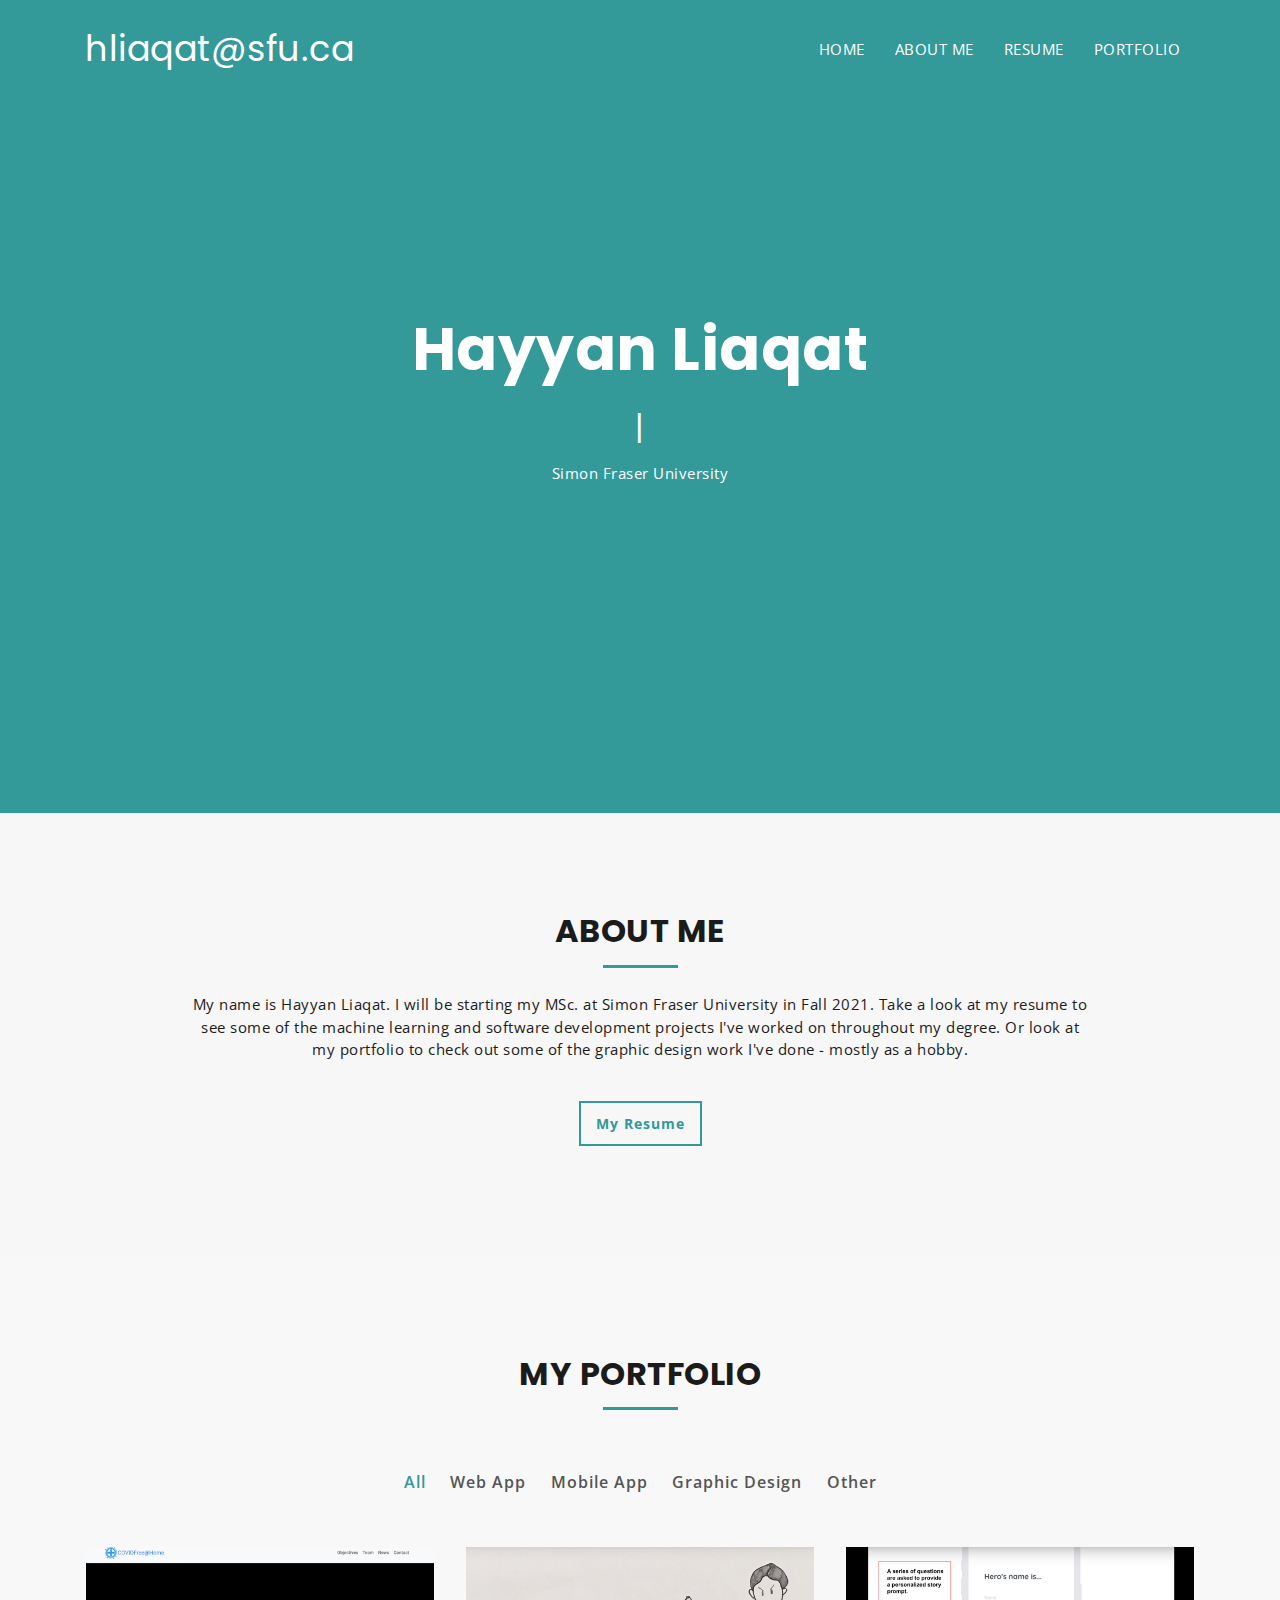
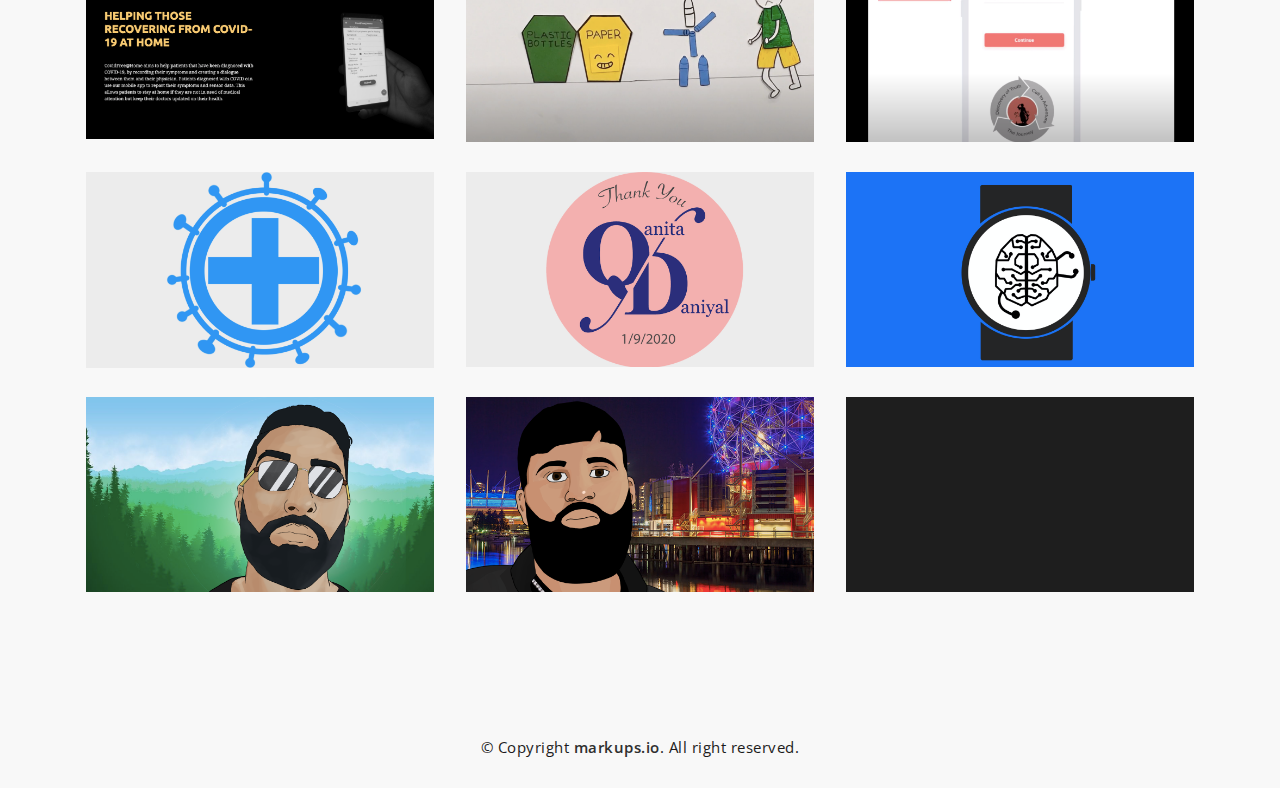
==== index.html @ a618e4e7 "update resume" ====
<!DOCTYPE html>
<html lang="en">
  <head>
    <meta charset="utf-8">
    <meta http-equiv="X-UA-Compatible" content="IE=edge">
    <meta name="viewport" content="width=device-width, initial-scale=1">
    <!-- The above 3 meta tags *must* come first in the head; any other head content must come *after* these tags -->
    <title>Hayyan : Home</title>
    <!-- Favicon -->
    <link rel="shortcut icon" type="image/icon" href="assets/images/favicon.ico"/>
    <!-- Font Awesome -->
    <link href="https://maxcdn.bootstrapcdn.com/font-awesome/4.6.3/css/font-awesome.min.css" rel="stylesheet">
    <!-- Bootstrap -->
    <link href="assets/css/bootstrap.min.css" rel="stylesheet">
    <!-- Slick slider -->
    <link href="assets/css/slick.css" rel="stylesheet">
    <!-- Gallery Lightbox -->
    <link href="assets/css/magnific-popup.css" rel="stylesheet">
    <!-- Theme color -->
    <link id="switcher" href="assets/css/theme-color/default-theme.css" rel="stylesheet">

    <!-- Main Style -->
    <link href="style.css" rel="stylesheet">

    <!-- Fonts -->

    <!-- Open Sans for body font -->
	<link href="https://fonts.googleapis.com/css?family=Open+Sans:300,400,400i,600,700,800" rel="stylesheet">
    <!-- Poppins for Title -->
  	<link href="https://fonts.googleapis.com/css?family=Poppins" rel="stylesheet">
 
 
	
    <!-- HTML5 shim and Respond.js for IE8 support of HTML5 elements and media queries -->
    <!-- WARNING: Respond.js doesn't work if you view the page via file:// -->
    <!--[if lt IE 9]>
      <script src="https://oss.maxcdn.com/html5shiv/3.7.2/html5shiv.min.js"></script>
      <script src="https://oss.maxcdn.com/respond/1.4.2/respond.min.js"></script>
    <![endif]-->
  </head>
  <body>
  	
  	<!-- Start Header -->
	<header id="mu-header" class="" role="banner">
		<div class="container">
			<nav class="navbar navbar-default mu-navbar">
		  <div class="container-fluid">
		    <!-- Brand and toggle get grouped for better mobile display -->
		    <div class="navbar-header">
		      <button type="button" class="navbar-toggle collapsed" data-toggle="collapse" data-target="#bs-example-navbar-collapse-1" aria-expanded="false">
		        <span class="sr-only">Toggle navigation</span>
		        <span class="icon-bar"></span>
		        <span class="icon-bar"></span>
		        <span class="icon-bar"></span>
		      </button>

		      <!-- Text Logo -->
		      <a class="navbar-brand" href="#">hliaqat@sfu.ca</a>

		      <!-- Image Logo -->
		      <!-- <a class="navbar-brand" href="#"><img src="assets/images/logo.png"></a> -->


		    </div>

		    <!-- Collect the nav links, forms, and other content for toggling -->
		    <div class="collapse navbar-collapse" id="bs-example-navbar-collapse-1">
		      	<ul class="nav navbar-nav mu-menu navbar-right">
			        <li><a href="#">HOME</a></li>
			        <li><a href="#mu-about">ABOUT ME</a></li>
			        <li><a href="resume.html" target="_blank" >RESUME</a></li>
		            <li><a href="#mu-portfolio">PORTFOLIO</a></li>
		      	</ul>
		    </div><!-- /.navbar-collapse -->
		  </div><!-- /.container-fluid -->
		</nav>
		</div>
	</header>
	<!-- End Header -->

	<!-- Start Featured Slider -->

	<section id="mu-featured-slider">
		<div class="container">
			<div class="row">
				<div class="col-md-12">
					<div class="mu-featured-area">
						<h1>Hayyan Liaqat</h1>

						<!-- Start text slide -->
						<div class="mu-featured-slider-wrapper">
							<br>
							<div class="mu-featured-slider" id="typed-strings">
								<p>I am a <span>Developer</span></p>
								<p>I am a <span>Graphic Designer</span></p>
		   						<p>I am a <span>Researcher</span></p>
							</div>
							<span id="typed"></span>
						</div>
						<!-- Start text slide -->
						
						<div class="mu-featured-content">
							<p>Simon Fraser University</p>
							<!-- <a href="#mu-portfolio" class="mu-primary-btn view-my-work-btn">VIEW MY WORK</a> -->
						</div>

					</div>
				</div>			
			</div>
		</div>
	</section>
	
	<!-- Start Featured Slider -->
	
	<!-- Start main content -->
		
	<main role="main">

		<!-- Start About -->
		<section id="mu-about">
			<div class="container">
				<div class="row">
					<div class="col-md-12">
						<div class="mu-about-area">

							<div class="mu-about-header">
								<h2 class="mu-heading-title">ABOUT ME</h2>
								<span class="mu-header-dot"></span>
								<p>My name is Hayyan Liaqat. I will be starting my MSc. at Simon Fraser University in Fall 2021. Take a look at my resume to see some of the machine learning and software development projects I've worked on throughout my degree. Or look at my portfolio to check out some of the graphic design work I've done - mostly as a hobby.<p>

								<a href="resume.html" target="_blank" class="mu-resume-btn">My Resume</a>
							</div>
						</div>
					</div>
				</div>
			</div>
		</section>
		<!-- End About -->

		<!-- Start Service -->

		<!-- Start Portfolio -->
		<section id="mu-portfolio">
			<div class="container">
				<div class="row">
					<div class="col-md-12">
						<div class="mu-portfolio-area">

							<div class="mu-portfolio-header">
								<h2 class="mu-heading-title">MY PORTFOLIO</h2>
								<span class="mu-header-dot"></span>
							</div>

							<!-- Start Portfolio Filter -->
							<div class="mu-portfolio-filter-area">
								<ul class="mu-simplefilter">
					                <li class="active" data-filter="all">All</li>
					                <li data-filter="1">Web App</li>
					                <li data-filter="2">Mobile App</li>
					                <li data-filter="3">Graphic Design</li>
					                <li data-filter="4">Other</li>
					            </ul>
							</div>

							<!-- Start Portfolio Content -->
							<div class="mu-portfolio-content">
								<div class="filtr-container">

					                <div class="col-xs-6 col-sm-4 col-md-4 filtr-item" data-category="1">
					                	<div class="mu-item-thumbonail">
					                		<img class="img-responsive" src="assets/images/portfolio/covidfree.png" alt="image", height="480", width="640">
					                	</div>
					                	<div class="mu-filter-item-content">
					                    	<h4 class="mu-filter-item-title">CovidFree@Home</h4>
					                    	<a class="mu-filter-link" href="https://covidfreeathome.org" target="_blank"><i class="fa fa-link"></i></a>
					                    	<a class="mu-filter-imglink" href="assets/images/portfolio/covidfree.png" title="CovidFree@Home"><i class="fa fa-search"></i></a>
					                    </div>
					                </div>

					                <div class="col-xs-6 col-sm-4 col-md-4 filtr-item" data-category="4">
					                	<div class="mu-item-thumbonail">
					                		<img class="img-responsive" src="assets/images/portfolio/stopmotion.png" alt="image", height="480", width="640">
					                	</div>
					                	<div class="mu-filter-item-content">
					                    	<h4 class="mu-filter-item-title">Stop Motion Animation</h4>
					                    	<a class="mu-filter-link" href="https://www.youtube.com/watch?v=Jt2xcAi_1iE&t" target="_blank"><i class="fa fa-link"></i></a>
					                    	<a class="mu-filter-imglink" href="assets/images/portfolio/stopmotion.png" title="Stop Motion Animation"><i class="fa fa-search"></i></a>
					                    </div>
					                </div>

					                <div class="col-xs-6 col-sm-4 col-md-4 filtr-item" data-category="2">
					                	<div class="mu-item-thumbonail">
					                		<img class="img-responsive" src="assets/images/portfolio/journey.png" alt="image", height="300px", width="640">
					                	</div>
					                	<div class="mu-filter-item-content">
					                    	<h4 class="mu-filter-item-title">A Hero's Journey - App Animation</h4>
					                    	<a class="mu-filter-link" href="https://www.youtube.com/watch?v=6i8Lhq-uS7M" target="_blank"><i class="fa fa-link"></i></a>
					                    	<a class="mu-filter-imglink" href="assets/images/portfolio/journey.png" title="A Hero's Journey"><i class="fa fa-search"></i></a>
					                    </div>
					                </div>

					                <div class="col-xs-6 col-sm-4 col-md-4 filtr-item" data-category="3">
					                	<div class="mu-item-thumbonail">
					                		<img class="img-responsive" src="assets/images/portfolio/covid.png" alt="image">
					                	</div>
					                	<div class="mu-filter-item-content">
					                    	<h4 class="mu-filter-item-title">CovidFree@Home Logo</h4>
					                    	<a class="mu-filter-imglink" href="assets/images/portfolio/covid.png" title="CovidFree@Home Logo"><i class="fa fa-search"></i></a>
					                    </div>
					                </div>

					                <div class="col-xs-6 col-sm-4 col-md-4 filtr-item" data-category="3">
					                	<div class="mu-item-thumbonail">
					                		<img class="img-responsive" src="assets/images/portfolio/candle.png" alt="image">
					                	</div>
					                	<div class="mu-filter-item-content">
					                    	<h4 class="mu-filter-item-title">Wedding Logo</h4>
					                    	<a class="mu-filter-imglink" href="assets/images/portfolio/candle.png" title="Wedding Logo"><i class="fa fa-search"></i></a>
					                    </div>
					                </div>

					                <div class="col-xs-6 col-sm-4 col-md-4 filtr-item" data-category="3">
					                	<div class="mu-item-thumbonail">
					                		<img class="img-responsive" src="assets/images/portfolio/tech.png" alt="image">
					                	</div>
					                	<div class="mu-filter-item-content">
					                    	<h4 class="mu-filter-item-title">Tech Logo</h4>
					                    	<a class="mu-filter-imglink" href="assets/images/portfolio/tech.png" title="Tech Logo"><i class="fa fa-search"></i></a>
					                    </div>
					                </div>


					                <div class="col-xs-6 col-sm-4 col-md-4 filtr-item" data-category="3">
					                	<div class="mu-item-thumbonail">
					                		<img class="img-responsive" src="assets/images/portfolio/com.png" alt="image">
					                	</div>
					                	<div class="mu-filter-item-content">
					                    	<h4 class="mu-filter-item-title">Commissioned Portrait</h4>
					                    	<a class="mu-filter-imglink" href="assets/images/portfolio/com.png" title="Commissioned Portrait"><i class="fa fa-search"></i></a>
					                    </div>
					                </div>


					                <div class="col-xs-6 col-sm-4 col-md-4 filtr-item" data-category="3">
					                	<div class="mu-item-thumbonail">
					                		<img class="img-responsive" src="assets/images/portfolio/com2.png" alt="image">
					                	</div>
					                	<div class="mu-filter-item-content">
					                    	<h4 class="mu-filter-item-title">Commissioned Portrait #2</h4>
					                    	<a class="mu-filter-imglink" href="assets/images/portfolio/com2.png" title="Commissioned Portrait #2"><i class="fa fa-search"></i></a>
					                    </div>
					                </div>


					                <div class="col-xs-6 col-sm-4 col-md-4 filtr-item" data-category="3">
					                	<div class="mu-item-thumbonail">
					                		<img class="img-responsive" src="assets/images/portfolio/g.gif" alt="image">
					                	</div>
					                	<div class="mu-filter-item-content">
					                    	<h4 class="mu-filter-item-title">Logo Animation</h4>
					                    	<a class="mu-filter-imglink" href="assets/images/portfolio/g.gif" title="Logo Animation"><i class="fa fa-search"></i></a>
					                    </div>
					                </div>

					            </div>
							</div>
							<!-- End Portfolio Content -->

						</div>
					</div>
				</div>
			</div>
		</section>
		<!-- End Portfolio -->

	</main>
	
	<!-- End main content -->	
			
			
	<!-- Start footer -->
	<footer id="mu-footer" role="contentinfo">
			<div class="container">
				<div class="mu-footer-area">
					<p class="mu-copy-right">&copy; Copyright <a rel="nofollow" href="http://markups.io">markups.io</a>. All right reserved.</p>
				</div>
			</div>

	</footer>
	<!-- End footer -->

	
	
    <!-- jQuery library -->
    <script src="https://ajax.googleapis.com/ajax/libs/jquery/1.11.3/jquery.min.js"></script>
    <!-- Include all compiled plugins (below), or include individual files as needed -->
    <!-- Bootstrap -->
    <script src="assets/js/bootstrap.min.js"></script>
	<!-- Slick slider -->
    <script type="text/javascript" src="assets/js/slick.min.js"></script>
    <!-- Filterable Gallery js -->
    <script type="text/javascript" src="assets/js/jquery.filterizr.min.js"></script>
    <!-- Gallery Lightbox -->
    <script type="text/javascript" src="assets/js/jquery.magnific-popup.min.js"></script>
    <!-- Ajax contact form  -->
    <script type="text/javascript" src="assets/js/app.js"></script>
	<!-- Featured Slider -->
    <script type="text/javascript" src="assets/js/typed.min.js"></script>
    <!-- On scroll JS  -->
    <script src="assets/js/jquery.appear.js"></script>
	<!-- Progress Bar -->
    <script type="text/javascript" src="assets/js/jquery.lineProgressbar.js"></script>
    
	
    <!-- Custom js -->
	<script type="text/javascript" src="assets/js/custom.js"></script>

	
	
    
  </body>
</html>
---- assets/css/theme-color/default-theme.css ----
/*=======================================
Template Design By MarkUps	
Author URI : http://www.markups.io/
========================================*/



.mu-primary-btn:hover,
.mu-primary-btn:focus,
.mu-filter-link:hover,
.mu-filter-imglink:hover,
.mu-filter-link:focus,
.mu-filter-imglink:focus,
.mu-simplefilter li:hover,
.mu-simplefilter li.active,
.mu-copy-right a:hover,
.mu-copy-right a:focus {
	color: #339999;
}

.mu-send-msg-btn:hover,
.mu-send-msg-btn:focus,
.mu-social-media a:hover,
.mu-social-media a:focus {
	border: 1px solid #339999;
	color: #339999;
}

.mu-testimonial-slide .slick-dots li button:hover,
.mu-testimonial-slide .slick-dots li button:focus,
.mu-testimonial-slide .slick-dots li.slick-active button,
.mu-resume-btn:hover,
.mu-resume-btn:focus,
.mu-header-dot,
.mu-filter-item-content,
.mu-contact-top-single .mu-icon,
.mu-skill-progress-bar .mu-pro-bar,
#mu-featured-slider,
#mu-header.mu-fixed-nav {
	background-color: #339999;
}

.mu-contact-form .form-control:focus {
	border: 1px solid #339999;    
} 

.mu-resume-btn,
.mu-service-icon-box {
	border: 2px solid #339999;
	color: #339999;
}


.mu-pro-bar .proggress {
	background-color: #339999 !important;
}
---- style.css ----
/*
Template Name: Kevin	
Author: MarkUps
Author URI: http://www.markups.io/
Version: 1.0
*/


/* Table of Content
==================================================
#BASIC TYPOGRAPHY
#HEADER	
#MENU 
#FEATURED SLIDER 
#ABOUT US
#SERVICE 
#PORTFOLIO
#TESTIMONIAL
#CONTACT US
#FOOTER
#RESPONSIVE STYLE
*/


/*--------------------*/
/* BASIC TYPOGRAPHY */
/*--------------------*/

body,
html {
	overflow-x:hidden;
}

body {
	font-family: 'Open Sans', sans-serif;
	font-size: 15px;
	letter-spacing: 0.5px;
	line-height: 1.5;
	color: #1c1b1b;
}

ul {
	padding: 0;
	margin: 0;
}

ul li {
	list-style: disc;
	font-size: 17px;
	line-height: 1.59;
}

a { 
	text-decoration: none;
	color: #2f2f2f;  
}

a:hover,
a:focus {
	outline: none;
	text-decoration: none;
}

h1,
h2,
h3,
h4,
h5,
h6 {
	font-family: 'Poppins', sans-serif;
	font-weight: 700;
	margin-top: 0;
}


h1 {
	font-size: 38px;
}

h2 {  
	font-size: 32px; 
	line-height: 1.13; 
}

h3 {  
	font-size: 26px;  
}

h4 {  
	font-size: 22px;  
}

h5 {  
	font-size: 20px;  
}

h6 {  
	font-size: 18px;  
}

img {
	border: none;
	max-width: 100%;
}

code {
	background-color: #ee6e73;
	border-radius: 2px;
	color: #fff;
	padding: 2px 4px;
}

pre {
	background-color: #f8f8f8;
	border: 1px solid #eee;
	border-radius: 4px;
	padding: 10px;
}

pre code {
	background-color: transparent;
	color: #333;
}

del{
	text-decoration-color: #ee6e73;
}

kbd {
	background-color: #ddd;
	padding: 4px 6px;
	border-radius: 2px;
	color: ;
}

address {
	line-height: 1.5;
	padding-left: 10px;
}

dl dt {
	font-weight: 700;
}

dl dd {
	margin-left: 0;
}

blockquote {
	background-color: #f8f8f8;
	border-radius: 0 4px 4px 0;
	padding: 5px 15px;
	
}

blockquote p {
	margin-top: 10px;
}

button {
	padding: 5px 15px;
	border: none;
}

button:focus {
	outline: none;
	border: none;
}

/*Wordpress default class*/

.alignleft {
	float:left;
	margin-right:8px;
}

.aligncenter {
	display:block;
	margin:10px auto;
}

.alignright {
	float:right;
	margin-left:8px;
}		

.alignnone {
	max-width: 100%;
}

.wp-caption-text {
	font-size: 12px;
	font-style: italic;
	text-align: center;
}

/* ========= BUTTON =========*/

.mu-primary-btn {
	background-color: transparent;
	border-radius: 4px;
	border: 2px solid #ffffff;
	color: #fff;
	display: inline-block;
	font-size: 14px;
	font-weight: 700;
	letter-spacing: 1.5px;
	padding: 12px 35px;
	-webkit-transition: all 0.5s;
	transition: all 0.5s;
}

.mu-primary-btn:hover,
.mu-primary-btn:focus {
	background-color: #fff;
}

.mu-send-msg-btn {
	border-radius: 4px;
	border: 1px solid #888;
	background-color: transparent;
	color: #555;
	font-size: 13px;
	font-weight: 600;
	letter-spacing: 1px;
	text-align: center;
	padding: 14px 24px;
	margin-top: 10px;
	-webkit-transition: all 0.5s;
	transition: all 0.5s;
	width: 130px;
}

.mu-send-msg-btn:hover,
.mu-send-msg-btn:focus {
	background-color: #fff;
}



/*--------------------*/
/* HEADER */
/*--------------------*/

#mu-header {
	display: inline;
	float: left;
	width: 100%;
	position: absolute;
	left: 0;
	right: 0;
	top: 0;
	padding: 25px 0;
	z-index: 999;
	transition: all 0.5s;
}

.navbar-default .navbar-brand, 
.navbar-default .navbar-brand:hover, 
.navbar-default .navbar-brand:focus {
	color: #fff;
	font-size: 35px;
	font-family: 'Poppins', sans-serif;
	margin-top: 0;
	width: 120px;
	line-height: 18px;
}

.navbar-brand img {
	margin-top: -7px;
}

#mu-header.mu-fixed-nav {
	width: 100%;
	position: fixed;
	padding: 15px 0;
}


/*--------------------*/
/* MENU */
/*--------------------*/

.mu-navbar {
	background-color: transparent;
	border: none;
	border-radius: 0;
	margin-bottom: 0;

}

.mu-menu {
	margin-top: 4px;
}

.navbar-default .mu-menu li a {
	color: #fff;
	font-size: 15px;
	font-weight: 400;
	padding: 0;
	margin: 10px 15px;
	transition: all 0.5s;
	position: relative;
}

.navbar-default .mu-menu li a::after {
	background-color: #fff;
	content: '';
	height: 2px;
	width: 100%;
	position: absolute;
	bottom: -5px;
	left: 0;
	transform: scale(0);
	transition: all 0.5s;
}

.navbar-default .mu-menu li a:hover,
.navbar-default .mu-menu li a:focus,
.navbar-default .navbar-nav > .active > a, 
.navbar-default .navbar-nav > .active > a:focus, 
.navbar-default .navbar-nav > .active > a:hover {
	background-color: transparent;
	color: #fff;
}

.navbar-default .mu-menu li a:hover::after,
.navbar-default .mu-menu li a:focus::after,
.navbar-default .navbar-nav > .active > a:focus::after, 
.navbar-default .navbar-nav > .active > a:hover::after {
	transform: scale(1);
}


/*--------------------*/
/* FEATURED SLIDER */
/*--------------------*/

#mu-featured-slider {
	background-attachment: fixed;
	background-size: cover;
	background-position: center center;
	display: inline;
	float: left;
	width: 100%;
}


.mu-featured-area {
	display: inline;
	float: left;
	width: 100%;
	padding: 28% 10%;
	text-align: center;
}

.mu-featured-area h1 {
	font-size: 60px;
	color: #fff;
	font-weight: 700;
	margin-bottom: 0;
	line-height: 1;
}

.mu-featured-slider-wrapper {
	display: inline;
	float: left;
	width: 100%;
}

.mu-featured-slider {
	display: inline;
	float: left;
	width: 100%;
}

.mu-featured-slider p,
#typed {
	color: #fff;
	font-size: 30px;
	font-weight: 300;
}

.mu-featured-slider span,
#typed span,
.typed-cursor {
	color: #fff;
	font-size: 30px;
	font-weight: 600;
}

.mu-featured-content {
	margin-top: 15px;
	display: inline;
	float: left;
	width: 100%;
}

.mu-featured-content p{
	color: #fff;
}

.mu-featured-content a{
	margin-top: 35px;
}


/*--------------------*/
/* ABOUT US */
/*--------------------*/


#mu-about {
	background-color: #f7f7f7;
	display: inline;
	float: left;
	width: 100%;
}

.mu-about-area {
	display: inline;
	float: left;
	padding: 100px 0;
	width: 100%;
}

.mu-about-header {
	display: inline;
	float: left;
	text-align: center;
	padding: 0 120px;
	width: 100%;
}

.mu-heading-title {
	color: #1c1b1b;
	margin-bottom: 15px;
	position: relative;
}

.mu-about-content {
	background-color: #fff;
	display: inline;
	float: left;
	margin-top: 70px;
	padding: 20px;
	width: 100%;
}

.mu-about-content-left {
	display: inline;
	float: left;
	width: 100%;
}

.mu-about-content-right {
	display: inline;
	float: left;
	margin-top: 20px;
	width: 100%;
}

.mu-skill-progress-bar {
	display: inline;
	float: left;
	width: 100%;
}

.mu-skill-progress-bar h3 {
	margin-top: 20px;
}

.mu-skill-progress-bar>span {
	display: block;
	margin-bottom: 5px;
	font-size: 15px;
	font-weight: 700;
	color: #444;
}

.mu-skill-progress-bar .mu-pro-bar {
	width: 100%;
	margin-bottom: 15px;
	text-align: center;
}

.mu-pro-percentage {
	display: inline-block;
	padding: 5px 0;
	color: #fff;
}

.mu-pro-bar .progressbar {
	position: relative;
}

.mu-pro-bar .proggress {
	height: 24px !important;
	width: 10px;
}

.mu-pro-bar .percentCount {
	position: absolute;
	top: 0;
	left: 48%;
	color: #fff;
}

.mu-social-media{
	display: inline;
	float: left;
	width: 100%;
}

.mu-social-media h3 {
	margin-top: 20px;
}

.mu-social-media a {
	border-radius: 50%;
	display: inline-block;
	font-size: 15px;
	border: 1px solid #333;
	width: 35px;
	height: 35px;
	line-height: 32px;
	text-align: center;
	margin: 5px 5px;
	-webkit-transition: all 0.5s;
	transition: all 0.5s;
	
}

.mu-resume-btn {
	margin-top: 30px;
	display: inline-block;
	padding: 10px 15px;
	font-size: 14px;
	font-weight: 700;
	letter-spacing: 1px;
	-webkit-transition: all 0.5s;
	transition: all 0.5s;
}

.mu-resume-btn:hover,
.mu-resume-btn:focus {
	color: #fff;
}


/*--------------------*/
/* SERVICE */
/*--------------------*/


#mu-service {
	display: inline;
	float: left;
	width: 100%;
}

.mu-service-area {
	display: inline;
	float: left;
	padding: 100px 0;
	width: 100%;
}

.mu-service-header {
	display: inline;
	float: left;
	text-align: center;
	padding: 0 120px;
	width: 100%;
}

.mu-heading-title {
	color: #1c1b1b;
	margin-bottom: 15px;
	position: relative;
}

.mu-service-content{
	display: inline;
	float: left;
	margin-top: 70px;
	width: 100%;
}

.mu-service-content-single {
	background-color: #f8f8f8;
	display: inline;
	float: left;
	text-align: center;
	margin-top: 15px;
	margin-bottom: 15px;
	padding: 25px 10px;
	width: 100%;
}

.mu-service-icon-box {
	font-size: 30px;
	margin-bottom: 20px;
	display: inline-block;
	border-radius: 50%;
	width: 75px;
	height: 75px;
	line-height: 75px;
}

.mu-service-content-single h4{
	margin-bottom: 20px;
	font-size: 20px;
}

.mu-service-content-single p {
	font-size: 14px;
	margin-bottom: 0;
	color: #555;
	letter-spacing: 0.5px;
}


/*--------------------*/
/* PORTFOLIO */
/*--------------------*/


#mu-portfolio {
	background-color: #f8f8f8;
	display: inline;
	float: left;
	width: 100%;
}

.mu-portfolio-area {
	display: inline;
	float: left;
	padding: 100px 0;
	width: 100%;
}

.mu-portfolio-header {
	display: inline;
	float: left;
	text-align: center;
	width: 100%;
}

.mu-heading-title {
	color: #1c1b1b;
	margin-bottom: 15px;
	position: relative;
}

.mu-header-dot {
	border-radius: 0;
	height: 3px;
	width: 75px;
	display: inline-block;
	margin-bottom: 20px;
}

.mu-portfolio-content{
	display: inline;
	float: left;
	margin-top: 30px;
	width: 100%;
}

.mu-portfolio-filter-area{
	display: inline;
	float: left;
	width: 100%;
	margin-top: 30px;
}

.filtr-item {
	margin-bottom: 0px;
	padding: 16px;
}

.filtr-item h4 {
	font-size: 18px;
	letter-spacing: 1px;
}

.mu-filter-item-content {
	position: absolute;
	left: 16px;
	top: 16px;
	right: 16px;
	bottom: 16px;
	color: #fff;
	padding-top: 25%;
	text-align: center;
	-webkit-transition: all 0.5s;
	transition: all 0.5s;
	opacity: 0;
}

.mu-item-thumbonail{
	display: inline;
	float: left;
	overflow: hidden;
	width: 100%;
}

.mu-item-thumbonail img{
	-webkit-transform: scale(1);
	        transform: scale(1);
	-webkit-transition: all 0.5s;
	transition: all 0.5s;
}

.filtr-item:hover .mu-item-thumbonail img {
	-webkit-transform: scale(1.1);
	        transform: scale(1.1);
}

.filtr-item:hover .mu-filter-item-content{
	opacity: 0.94;
}

.mu-filter-link,
.mu-filter-imglink {
	border-radius: 50%;
    background: #1b1c29;
    color: #fff;
    height: 35px;
    padding: 0 6px;
    width: 35px;
    line-height: 35px;
    display: inline-block;
    font-size: 15px;
    margin-right: 10px;
    margin-top: 5px;
    -webkit-transition: all 0.5s;
    -o-transition: all 0.5s;
    transition: all 0.5s;
	
}

.mu-filter-link:hover,
.mu-filter-imglink:hover,
.mu-filter-link:focus,
.mu-filter-imglink:focus {
	background-color: #fff;
} 


/* Filter controls */

.mu-simplefilter {
	text-align: center;
}

.mu-simplefilter li {
	color: #555;
	cursor: pointer;
	display: inline-block;
	padding: 5px;
	margin: 0 5px;
	-webkit-transition: all 0.5s;
	transition: all 0.5s;
	font-size: 16px;
	font-weight: 600;
	letter-spacing: 1px;
}

.mu-simplefilter li:hover,
.mu-simplefilter li.active {
    border-color: #fff;
}


/*--------------------*/
/* CLIENT TESTIMONIALS */
/*--------------------*/

#mu-testimonials {
	background-image: url("assets/images/testimonials-bg.jpeg");
	background-position: center center;
	background-size: cover;
	background-attachment: fixed;
	display: inline;
	float: left;
	position: relative;
	width: 100%;
}

#mu-testimonials::before {
	background: rgba(0,0,0,0.9);
	bottom: 0;
	content: '';
	left: 0;
	top: 0;
	right: 0;
	position: absolute;
	opacity: 0.84;
}

.mu-testimonials-area {
	display: inline;
	float: left;
	padding: 150px 0 210px;
	width: 100%;
}

.mu-testimonial-header {
	display: inline;
	float: left;
	text-align: center;
	width: 100%;
}

.mu-testimonials-area h2 {
	color: #fff;
	text-align: center;
}

.mu-testimonials-block {
	display: inline;
	float: left;
	margin-top: 60px;
	width: 100%;
}

.mu-testimonial-slide li{
	list-style: none;
	text-align: center;
}

.mu-testimonial-slide li.slick-slide {
	padding: 0 100px;
}

.mu-testimonial-slide li .mu-quote-icon {
	color: #fff;
	font-size: 16px;
	border: 1px solid #fff;
	border-radius: 50%;
	margin-bottom: 20px;
	width: 40px;
	height: 40px;
	line-height: 40px;
}

.mu-testimonial-slide li p{
	color: #fff;
	font-size: 16px;
}

.mu-ct-name {
	 margin-bottom: 5px; 
	color: #fff;
	line-height: 1;
	text-transform: uppercase;
	margin-top: 30px;
}

.mu-ct-title {
	color: #fff;
	font-size: 14px;
}

.mu-testimonial-slide .slick-dots {
    bottom: -70px;
}

.mu-testimonial-slide .slick-dots li {
	height: 12px;
	width: 12px;
}

.mu-testimonial-slide .slick-dots li button {
	background-color: #fff;
	border-radius: 50%;
	height: 10px;
	padding: 0;
	width: 10px;
	-webkit-transition: all 0.5s;
	-o-transition: all 0.5s;
	transition: all 0.5s;

}

.mu-testimonial-slide .slick-dots li button:hover,
.mu-testimonial-slide .slick-dots li button:focus,
.mu-testimonial-slide .slick-dots li.slick-active button {
	height: 12px;
	width: 12px;
}

.mu-testimonial-slide .slick-dots li button::before {
	display: none;
}


/*--------------------*/
/* CONTACT US */
/*--------------------*/

#mu-contact {
	background-color: #fff;
	display: inline;
	float: left;
	width: 100%;
}

.mu-contact-area {
	display: inline;
	float: left;
	padding: 100px 0;
	width: 100%;
}

.mu-contact-header {
	display: inline;
	float: left;
	text-align: center;
	width: 100%;
	padding: 0 120px;
}

.mu-contact-content{
	display: inline;
	float: left;
	margin-top: 50px;
	padding: 0 120px;
	width: 100%;
}

.mu-contact-top {
	display: inline;
	float: left;
	width: 100%;
	margin-bottom: 40px;
}

.mu-contact-top-single {
	display: inline;
	float: left;
	text-align: center;
	width: 100%;
}

.mu-contact-top-single .mu-icon {
	font-size: 25px;
	display: inline-block;
	width: 70px;
	height: 70px;
	line-height: 70px;
	border-radius: 50%;
	margin-bottom: 15px;
	color: #fff;
}

.mu-contact-top-single p{
	margin-bottom: 0;
}


.mu-contact-bottom {
	display: inline;
	float: left;
	width: 100%;
}

.mu-contact-form {
	text-align: center;
}

.mu-contact-form .form-group input {
	background: transparent;
	border-radius: 4px;
	color: #333;
	font-size: 15px;
	border: 1px solid #888;
	height: 45px;
	margin-bottom: 24px;
}

.mu-contact-form .form-group textarea {
	background: transparent;
	border: 1px solid #888;
	border-radius: 4px;
	color: #333;
	font-size: 18px;
	padding: 10px;
	height: 190px;
}

.mu-contact-form .form-control:focus {
	background-color: #fff;
    outline: 0;
    box-shadow: none;    
} ©

.mu-contact-form .form-control::-webkit-input-placeholder {
	color: #888;
	font-size: 15px;
}

.mu-contact-form .form-control:-moz-placeholder { /* Firefox 18- */
	color: #888;
	font-size: 15px; 
}

.mu-contact-form .form-control::-moz-placeholder {  /* Firefox 19+ */
	color: #888;
	font-size: 15px;
}

.mu-contact-form .form-control:-ms-input-placeholder {  
	color: #888;
	font-size: 15px;
}

.mu-contact-form .button-default::after,
.mu-contact-form .button-default > span {
	padding: 12px 40px;  
}

.mu-social-media {
	display: inline;
	float: left;
	width: 100%;
}

#form-messages {
	margin-bottom: 10px;
    background-color: #fff;
}

.success {
	padding: 1em;
	margin-bottom: 0.75rem;
	text-shadow: 0 1px 0 rgba(255, 255, 255, 0.5);
	color: #468847;
	background-color: #dff0d8;
	border: 1px solid #d6e9c6;
	-webkit-border-radius: 4px;
	 -moz-border-radius: 4px;
	      border-radius: 4px;
}

.error {
	padding: 1em;
	margin-bottom: 0.75rem;
	text-shadow: 0 1px 0 rgba(255, 255, 255, 0.5);
	color: #b94a48;
	background-color: #f2dede;
	border: 1px solid rgba(185, 74, 72, 0.3);
	-webkit-border-radius: 4px;
	 -moz-border-radius: 4px;
	      border-radius: 4px;
}



/*--------------------*/
/* FOOTER */
/*--------------------*/


#mu-footer {
	background-color: #f8f8f8;
	display: inline;
	float: left;
	width: 100%;
}

.mu-footer-area{
	display: inline;
	float: left;
	padding: 30px 0;
	text-align: center;
	width: 100%;
}

.mu-copy-right {
	margin-bottom: 0;
}

.mu-copy-right a {
	font-weight: 600;
	-webkit-transition: all 0.5s;
	-o-transition: all 0.5s;
	transition: all 0.5s;
}



/*--------------------*/
/* RESPONSIVE STYLE */
/*--------------------*/

@media (max-width: 1199px) {

	.navbar-brand img {
		width: 145px;
		margin-top: -10px;
	}

	.navbar-default .mu-menu li a {
		margin: 10px 12px 5px;
	}

	.mu-about-content-right {
		margin-top: 0;
	}

	.mu-skill-progress-bar h3 {
		margin-top: 0;
	}

	
}

@media (max-width: 991px) {
	
	.navbar-default .mu-menu li a {
		font-size: 14px;
		margin: 10px 5px;
	}	

	.mu-primary-btn {
		font-size: 14px;
		padding: 12px 22px;
	}

	.mu-simplefilter li{
		margin-bottom: 10px;
	}

	.mu-about-header,
	.mu-service-header,
	.mu-contact-header {
		padding: 0;
	}
	 
	.mu-featured-area {
		padding: 28% 5%;
	}

	.mu-about-content-left img{
		width: 100%;
	}

	.mu-about-content-right {
		margin-top: 50px;
	}

	.mu-filter-item-content {
		padding-top: 18%;
	}

	.filtr-item h4 {
		font-size: 16px;
	}

	.mu-testimonial-slide li.slick-slide,
	.mu-contact-content {
		padding: 0 50px;
	}

		
}

@media (max-width: 767px) {
	.navbar-default .navbar-toggle {
		border-color: #fff;
	}

	.navbar-default .navbar-toggle:hover,
	.navbar-default .navbar-toggle:focus{
		background-color: transparent;
	}

	.navbar-default .navbar-toggle .icon-bar {
		background-color: #fff;
	}

	.navbar-default .navbar-collapse, 
	.navbar-default .navbar-form {
		background-color: rgba(0,0,0,0.8);
		text-align: center;
	}

	.navbar-default .mu-menu li a {
		display: inline-block;
	}

	.mu-team-content .row > div {
		width: 49.5%;
		float: left;
	}

	.mu-testimonial-slide li {
		padding: 0 15px;
	}

	.mu-filter-item-content {
		padding-top: 25%;
	}

	.mu-contact-top-single {
		margin-bottom: 25px;
	}
	
		
}


@media (max-width: 640px){

	#mu-header.mu-fixed-nav {
		padding: 10px 0;
	}
	
	.mu-featured-slider-content {
		left: 0;
		right: 0;
		bottom: 0;
		top: 30%;
		padding: 0 10px;
	}

	.mu-featured-slider-content h2 {
		font-size: 20px;
		margin-bottom: 5px;
	}

	.mu-featured-slider-content p {
		font-size: 12px;
	}

	.mu-primary-btn {
		font-size: 12px;
		padding: 10px 12px;
		margin-top: 15px;
	}

	.slick-dots {
		bottom: 15px;
	}
			

}


@media (max-width: 480px) {

	#mu-header {
		padding: 10px 0;
	}

	.navbar-default .navbar-brand, 
	.navbar-default .navbar-brand:hover, 
	.navbar-default .navbar-brand:focus {
		font-size: 25px;
		margin-top: 0px;
	}

	.navbar-toggle {
		padding: 7px 8px;
	}

	.navbar-toggle .icon-bar {
		width: 18px;
	}

	h2{
		font-size: 25px;
	}

	.mu-heading-title {
		margin-bottom: 10px;
	}

	.mu-about-content-single h4 {
		margin-bottom: 18px;
	}

	.mu-simplefilter li {
		padding: 1rem 1.3rem;
		font-size: 14px;
	}

	.mu-team-social-info a {
		width: 35px;
		height: 35px;
		font-size: 16px;
		line-height: 35px;
	}

	.mu-contact-form button {
		width: 100%;
	}

	.filtr-item h4 {
		font-size: 14px;
	}

	.mu-featured-area h1 {
		font-size: 40px;
	}

	.mu-featured-slider p, 
	#typed,
	#typed span {
		font-size: 18px;
	}

	.mu-featured-content p {
		font-size: 14px;
	}

	.mu-filter-item-content {
		padding-top: 20%;
	}

	.mu-featured-area {
		padding: 20% 5%;
	}

				
	
}


@media (max-width: 360px){

	.mu-featured-slider-content {
		top: 49%;
	}

	.mu-featured-slider-content p,
	.mu-featured-slider-content .mu-primary-btn {
		display: none;
	}

	.mu-featured-slider-content h2 {
		font-size: 18px;
		margin-bottom: 0;
	}

	.mu-filter-item-content {
		padding-top: 25%;
		padding-left: 5px;
		padding-right: 5px;
	}

	.filtr-item h4 {
		font-size: 12px;
	}

	.mu-team-content .row > div {
		width: 100%;
	}

	.mu-simplefilter li {
		padding: 1rem 1rem;
		font-size: 12px;
	}

	.mu-portfolio-content .col-xs-6 {
		width: 100%;
	}

	.mu-testimonial-slide li.slick-slide, 
	.mu-contact-content {
		padding: 0;
	}
	
}



@media (max-width: 320px){
	
	
	
	
	
}
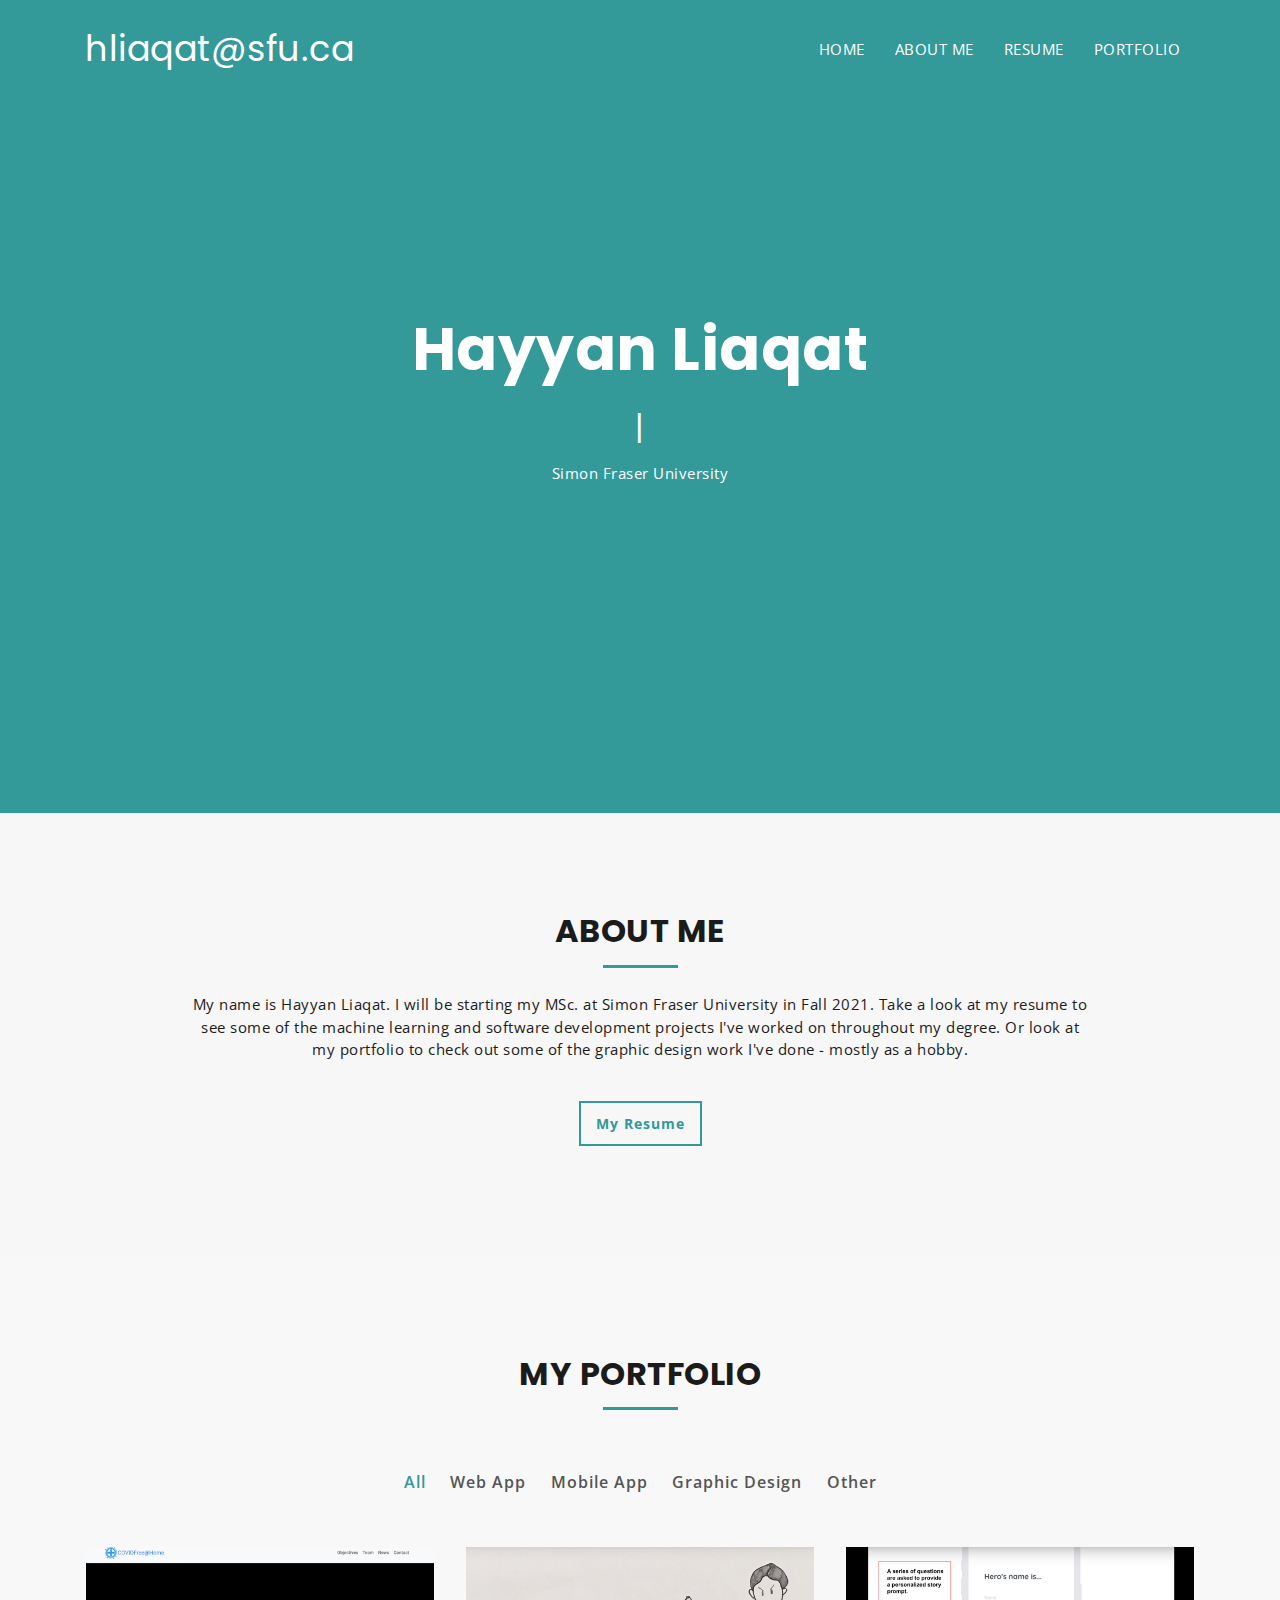
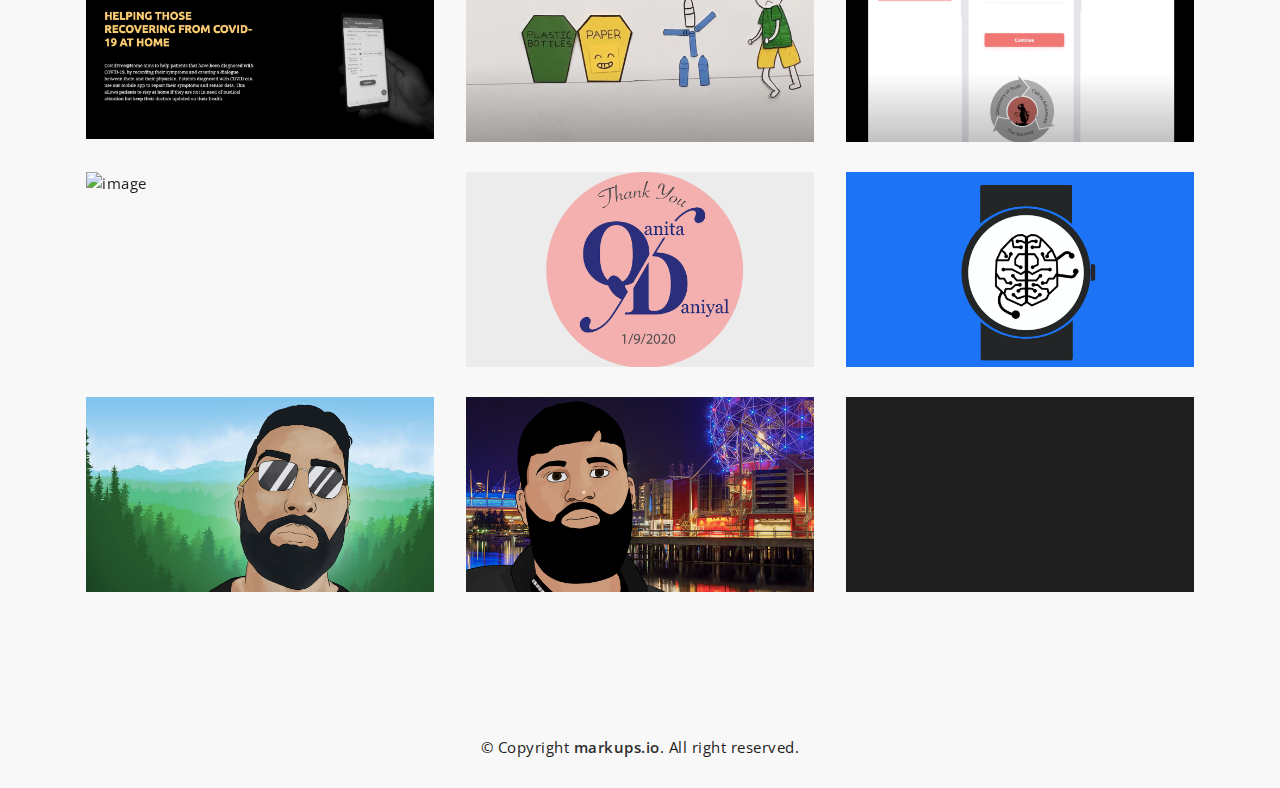
==== commit b851238e: "Update index.html" ====
--- a/index.html
+++ b/index.html
@@ -171,9 +171,8 @@
 					                		<img class="img-responsive" src="assets/images/portfolio/covidfree.png" alt="image", height="480", width="640">
 					                	</div>
 					                	<div class="mu-filter-item-content">
-					                    	<h4 class="mu-filter-item-title">CovidFree@Home</h4>
-					                    	<a class="mu-filter-link" href="https://covidfreeathome.org" target="_blank"><i class="fa fa-link"></i></a>
-					                    	<a class="mu-filter-imglink" href="assets/images/portfolio/covidfree.png" title="CovidFree@Home"><i class="fa fa-search"></i></a>
+					                    	<h4 class="mu-filter-item-title">Developed website for CovidFree@Home</h4>
+					                    	<a class="mu-filter-link" href="https://covidfreeathome.org" target="_blank"><i class="fa fa-search"></i></a>
 					                    </div>
 					                </div>
 
@@ -182,9 +181,9 @@
 					                		<img class="img-responsive" src="assets/images/portfolio/stopmotion.png" alt="image", height="480", width="640">
 					                	</div>
 					                	<div class="mu-filter-item-content">
-					                    	<h4 class="mu-filter-item-title">Stop Motion Animation</h4>
-					                    	<a class="mu-filter-link" href="https://www.youtube.com/watch?v=Jt2xcAi_1iE&t" target="_blank"><i class="fa fa-link"></i></a>
-					                    	<a class="mu-filter-imglink" href="assets/images/portfolio/stopmotion.png" title="Stop Motion Animation"><i class="fa fa-search"></i></a>
+					                    	<h4 class="mu-filter-item-title">Created a stop motion animation to raise awareness about environmental issues</h4>
+		<!-- 			                    	<a class="mu-filter-link" href="stopmotion.html" target="_blank"><i class="fa fa-link"></i></a> -->
+					                    	<a class="mu-filter-link" href="stopmotion.html" target="_blank"><i class="fa fa-search"></i></a>
 					                    </div>
 					                </div>
 
@@ -193,19 +192,19 @@
 					                		<img class="img-responsive" src="assets/images/portfolio/journey.png" alt="image", height="300px", width="640">
 					                	</div>
 					                	<div class="mu-filter-item-content">
-					                    	<h4 class="mu-filter-item-title">A Hero's Journey - App Animation</h4>
-					                    	<a class="mu-filter-link" href="https://www.youtube.com/watch?v=6i8Lhq-uS7M" target="_blank"><i class="fa fa-link"></i></a>
-					                    	<a class="mu-filter-imglink" href="assets/images/portfolio/journey.png" title="A Hero's Journey"><i class="fa fa-search"></i></a>
-					                    </div>
-					                </div>
-
-					                <div class="col-xs-6 col-sm-4 col-md-4 filtr-item" data-category="3">
-					                	<div class="mu-item-thumbonail">
-					                		<img class="img-responsive" src="assets/images/portfolio/covid.png" alt="image">
-					                	</div>
-					                	<div class="mu-filter-item-content">
-					                    	<h4 class="mu-filter-item-title">CovidFree@Home Logo</h4>
-					                    	<a class="mu-filter-imglink" href="assets/images/portfolio/covid.png" title="CovidFree@Home Logo"><i class="fa fa-search"></i></a>
+					                    	<h4 class="mu-filter-item-title">Created an animation to showcase the intended workflow of an application - A Hero's Journey</h4>
+					                    	<!-- <a class="mu-filter-link" href="https://www.youtube.com/watch?v=6i8Lhq-uS7M" target="_blank"><i class="fa fa-link"></i></a> -->
+					                    	<a class="mu-filter-link" href="journey.html" target="_blank"><i class="fa fa-search"></i></a>
+					                    </div>
+					                </div>
+
+					                <div class="col-xs-6 col-sm-4 col-md-4 filtr-item" data-category="3">
+					                	<div class="mu-item-thumbonail">
+					                		<img class="img-responsive" src="assets/images/portfolio/vrdemo.png" alt="image">
+					                	</div>
+					                	<div class="mu-filter-item-content">
+					                    	<h4 class="mu-filter-item-title">Mindscape VR</h4>
+					                    	<a class="mu-filter-imglink" href="https://youtu.be/xKYgFdYz9qI" title="Mindscape VR"><i class="fa fa-search"></i></a>
 					                    </div>
 					                </div>
 
@@ -258,7 +257,7 @@
 					                	</div>
 					                	<div class="mu-filter-item-content">
 					                    	<h4 class="mu-filter-item-title">Logo Animation</h4>
-					                    	<a class="mu-filter-imglink" href="assets/images/portfolio/g.gif" title="Logo Animation"><i class="fa fa-search"></i></a>
+					                    	<a class="mu-filter-link" href="animation.html" target="_blank"><i class="fa fa-search"></i></a>
 					                    </div>
 					                </div>
 
@@ -319,4 +318,4 @@
 	
     
   </body>
-</html>+</html>
--- a/style.css
+++ b/style.css
@@ -693,7 +693,7 @@
 	right: 16px;
 	bottom: 16px;
 	color: #fff;
-	padding-top: 25%;
+	padding-top: 15%;
 	text-align: center;
 	-webkit-transition: all 0.5s;
 	transition: all 0.5s;
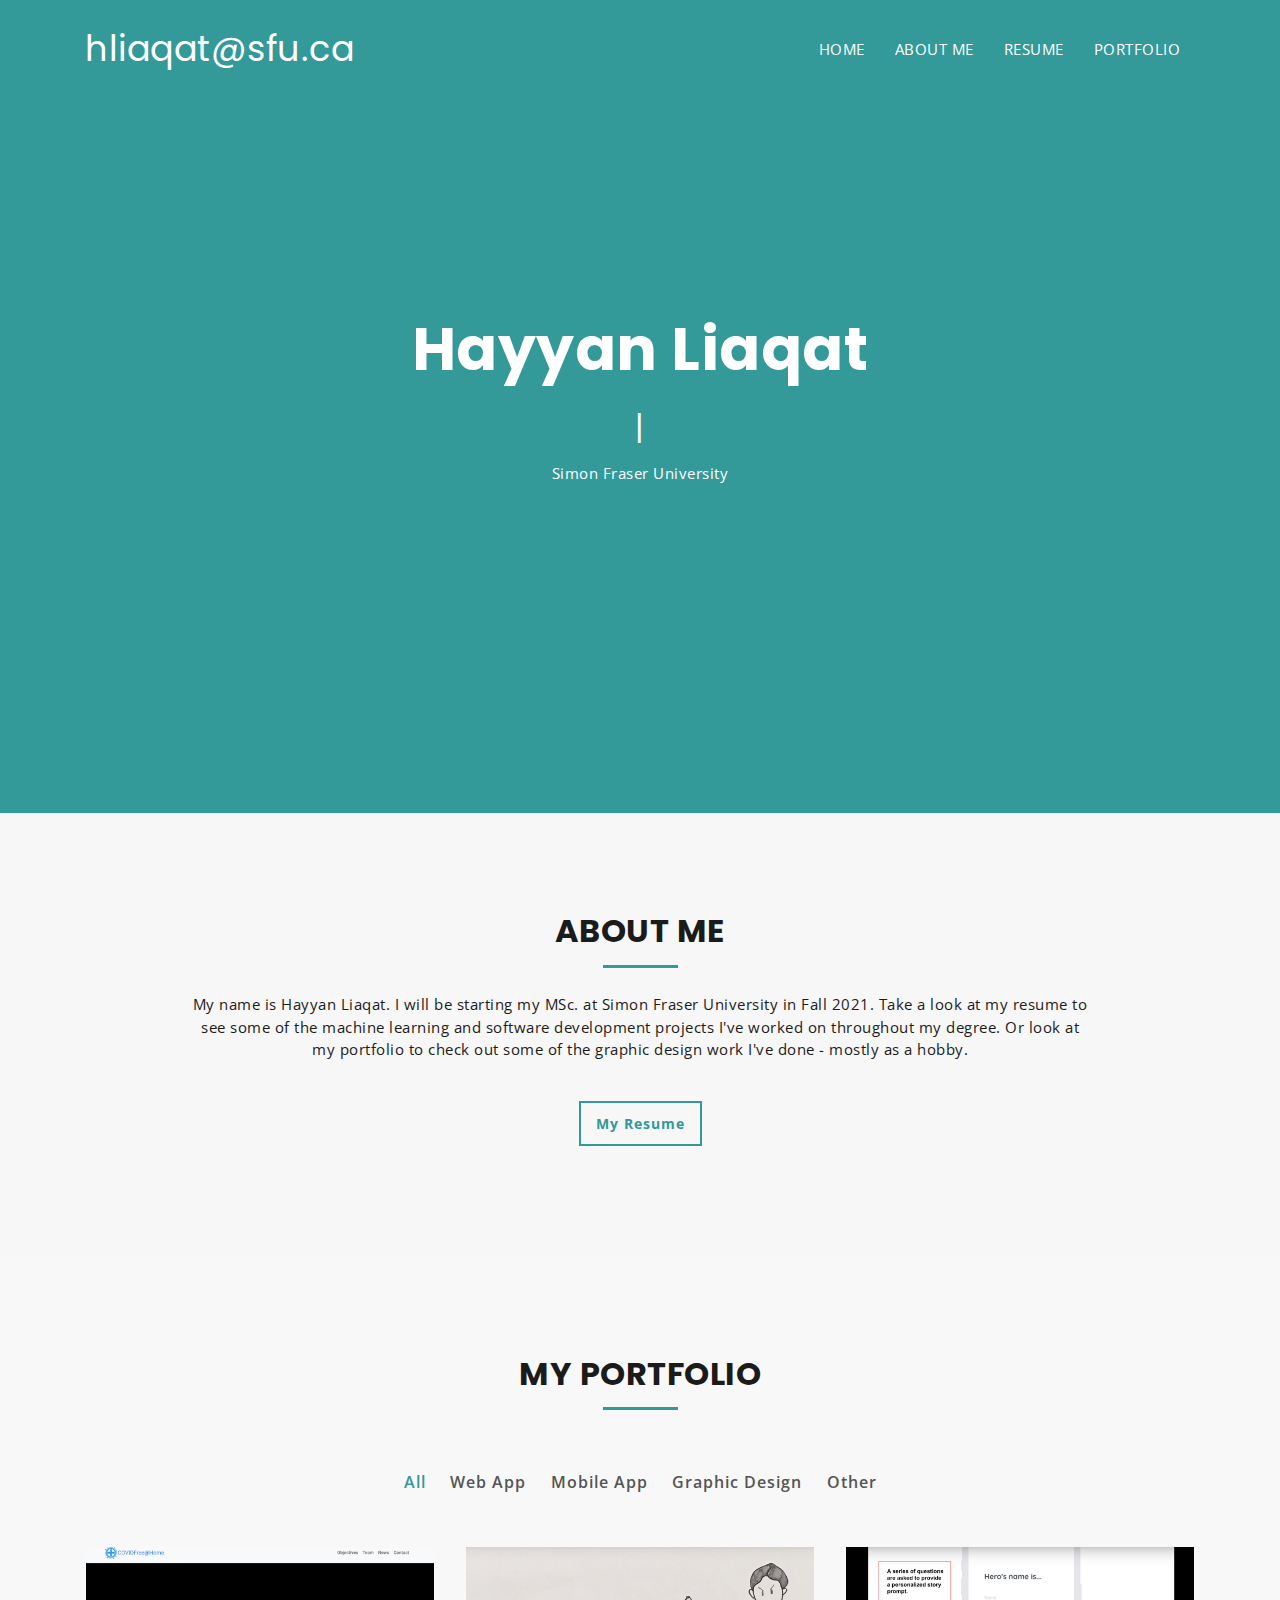
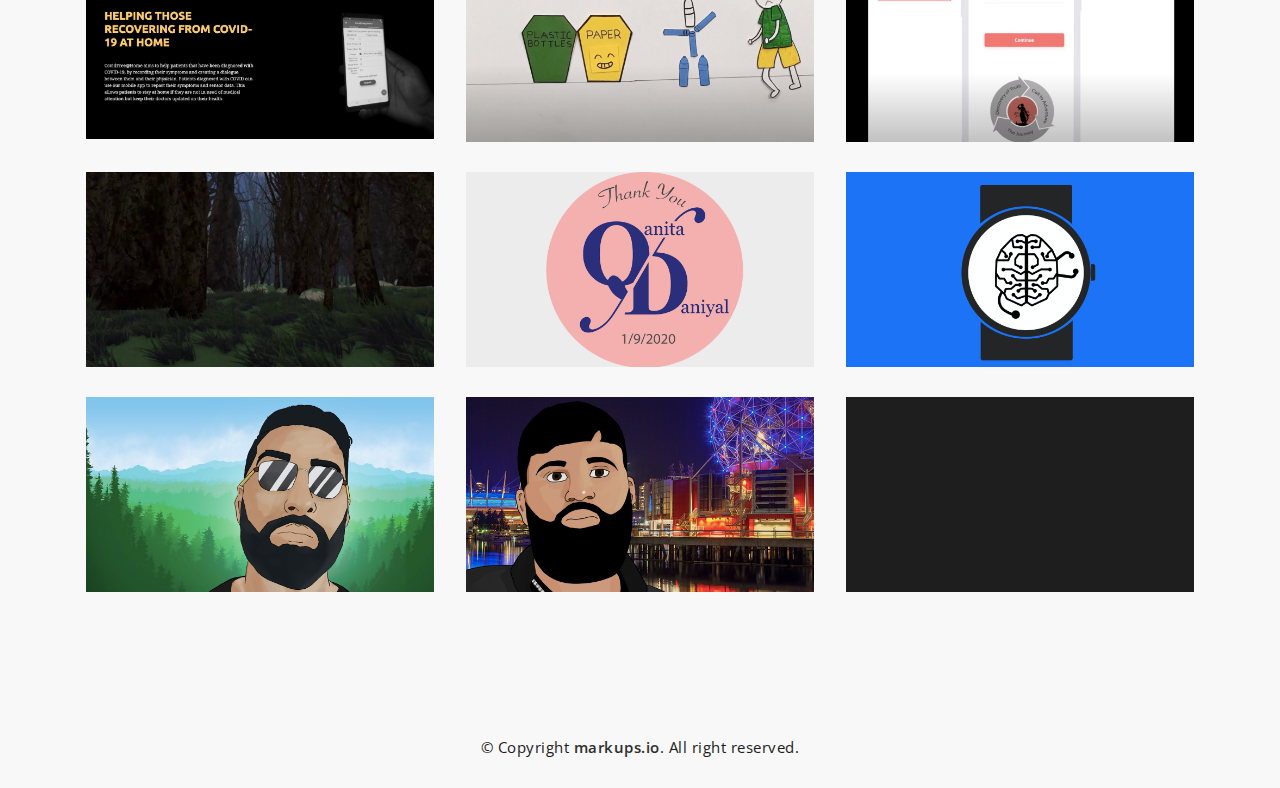
==== commit 35f0f39c: "Update index.html" ====
--- a/index.html
+++ b/index.html
@@ -204,7 +204,7 @@
 					                	</div>
 					                	<div class="mu-filter-item-content">
 					                    	<h4 class="mu-filter-item-title">Mindscape VR</h4>
-					                    	<a class="mu-filter-imglink" href="https://youtu.be/xKYgFdYz9qI" title="Mindscape VR"><i class="fa fa-search"></i></a>
+								<a href="https://youtu.be/xKYgFdYz9qI"><img src="assets/images/portfolio/vrdemo.png"><i class="fa fa-search"></i></a>
 					                    </div>
 					                </div>
 
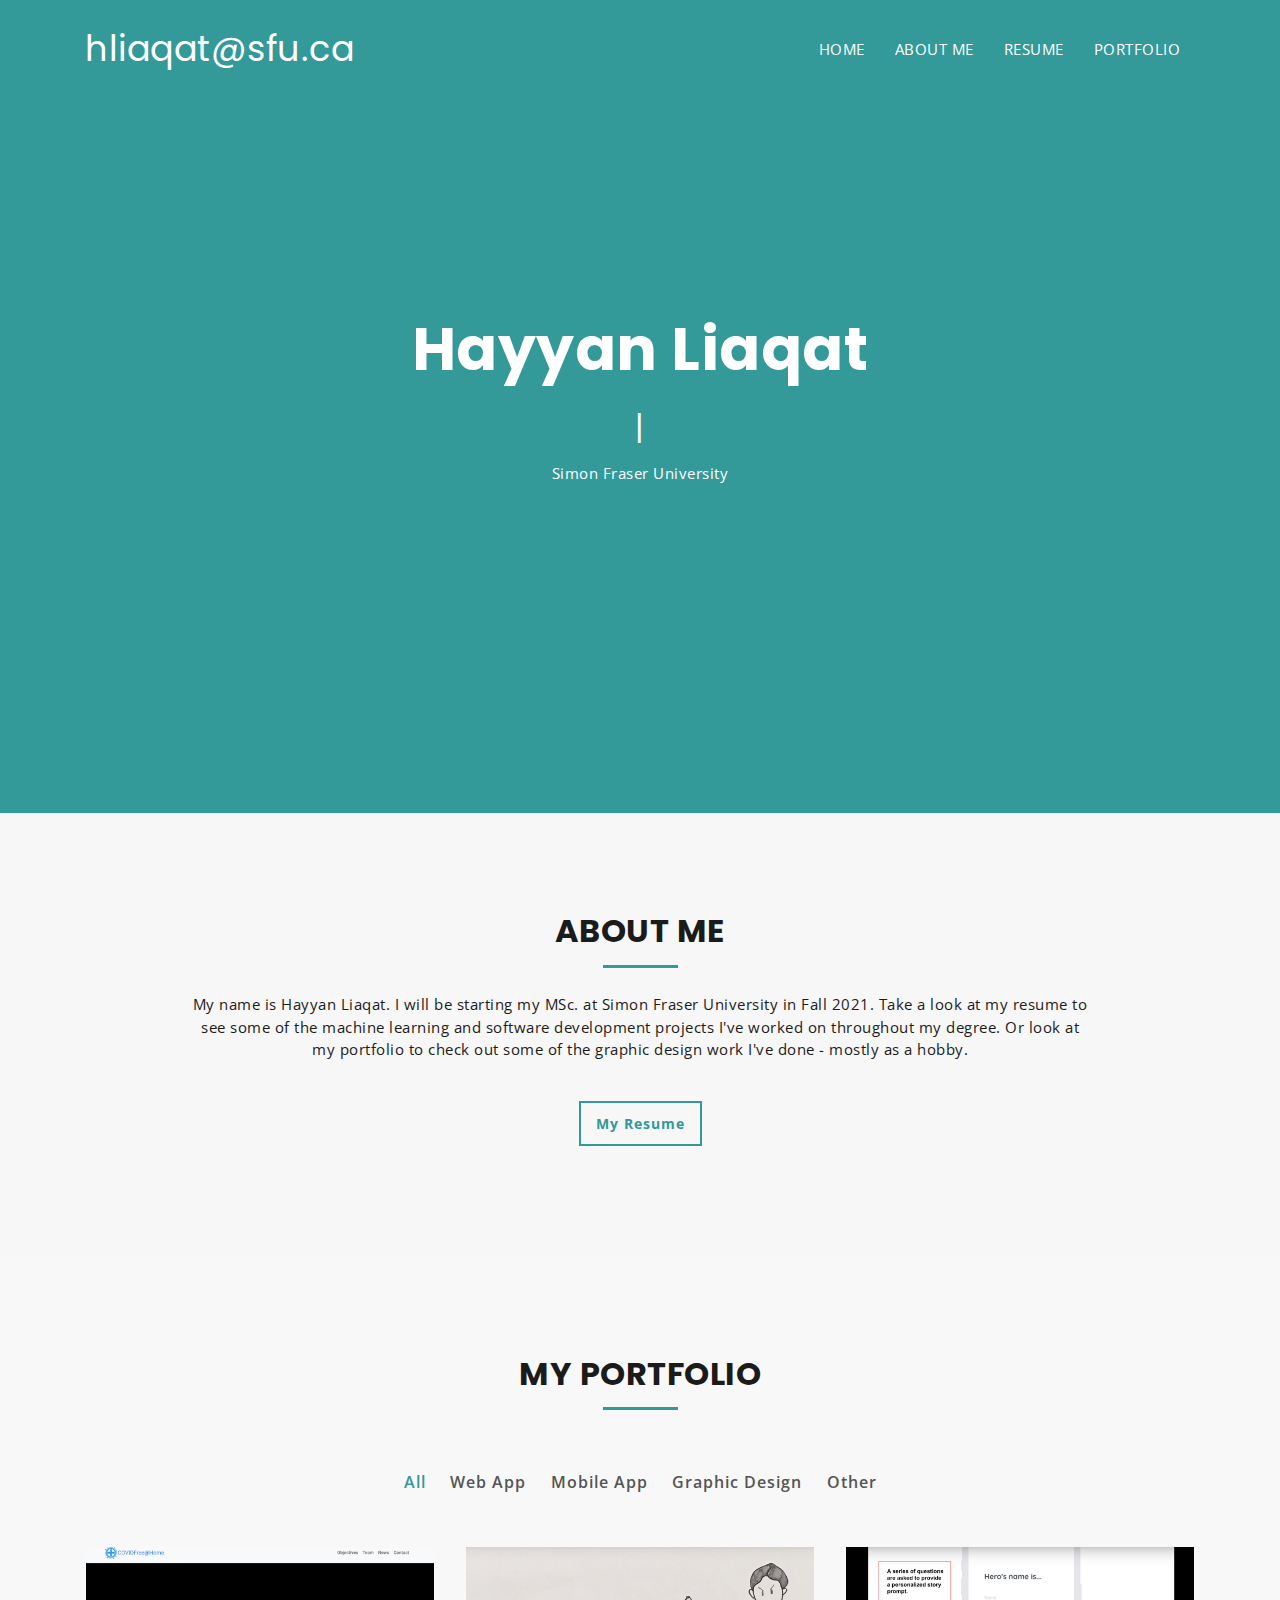
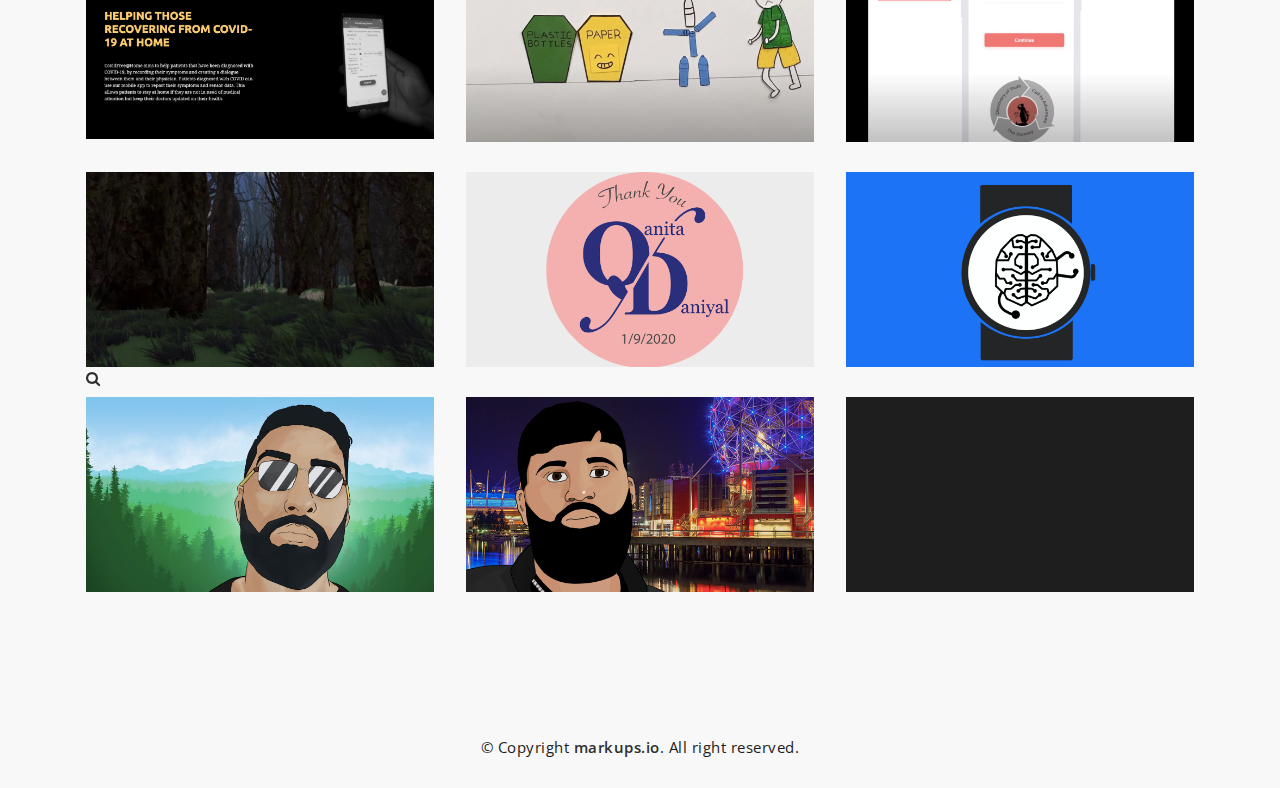
==== commit 4ce345d3: "Update index.html" ====
--- a/index.html
+++ b/index.html
@@ -200,11 +200,10 @@
 
 					                <div class="col-xs-6 col-sm-4 col-md-4 filtr-item" data-category="3">
 					                	<div class="mu-item-thumbonail">
-					                		<img class="img-responsive" src="assets/images/portfolio/vrdemo.png" alt="image">
+									<a href="https://youtu.be/xKYgFdYz9qI"><img src="assets/images/portfolio/vrdemo.png"><i class="fa fa-search"></i></a>
 					                	</div>
 					                	<div class="mu-filter-item-content">
 					                    	<h4 class="mu-filter-item-title">Mindscape VR</h4>
-								<a href="https://youtu.be/xKYgFdYz9qI"><img src="assets/images/portfolio/vrdemo.png"><i class="fa fa-search"></i></a>
 					                    </div>
 					                </div>
 
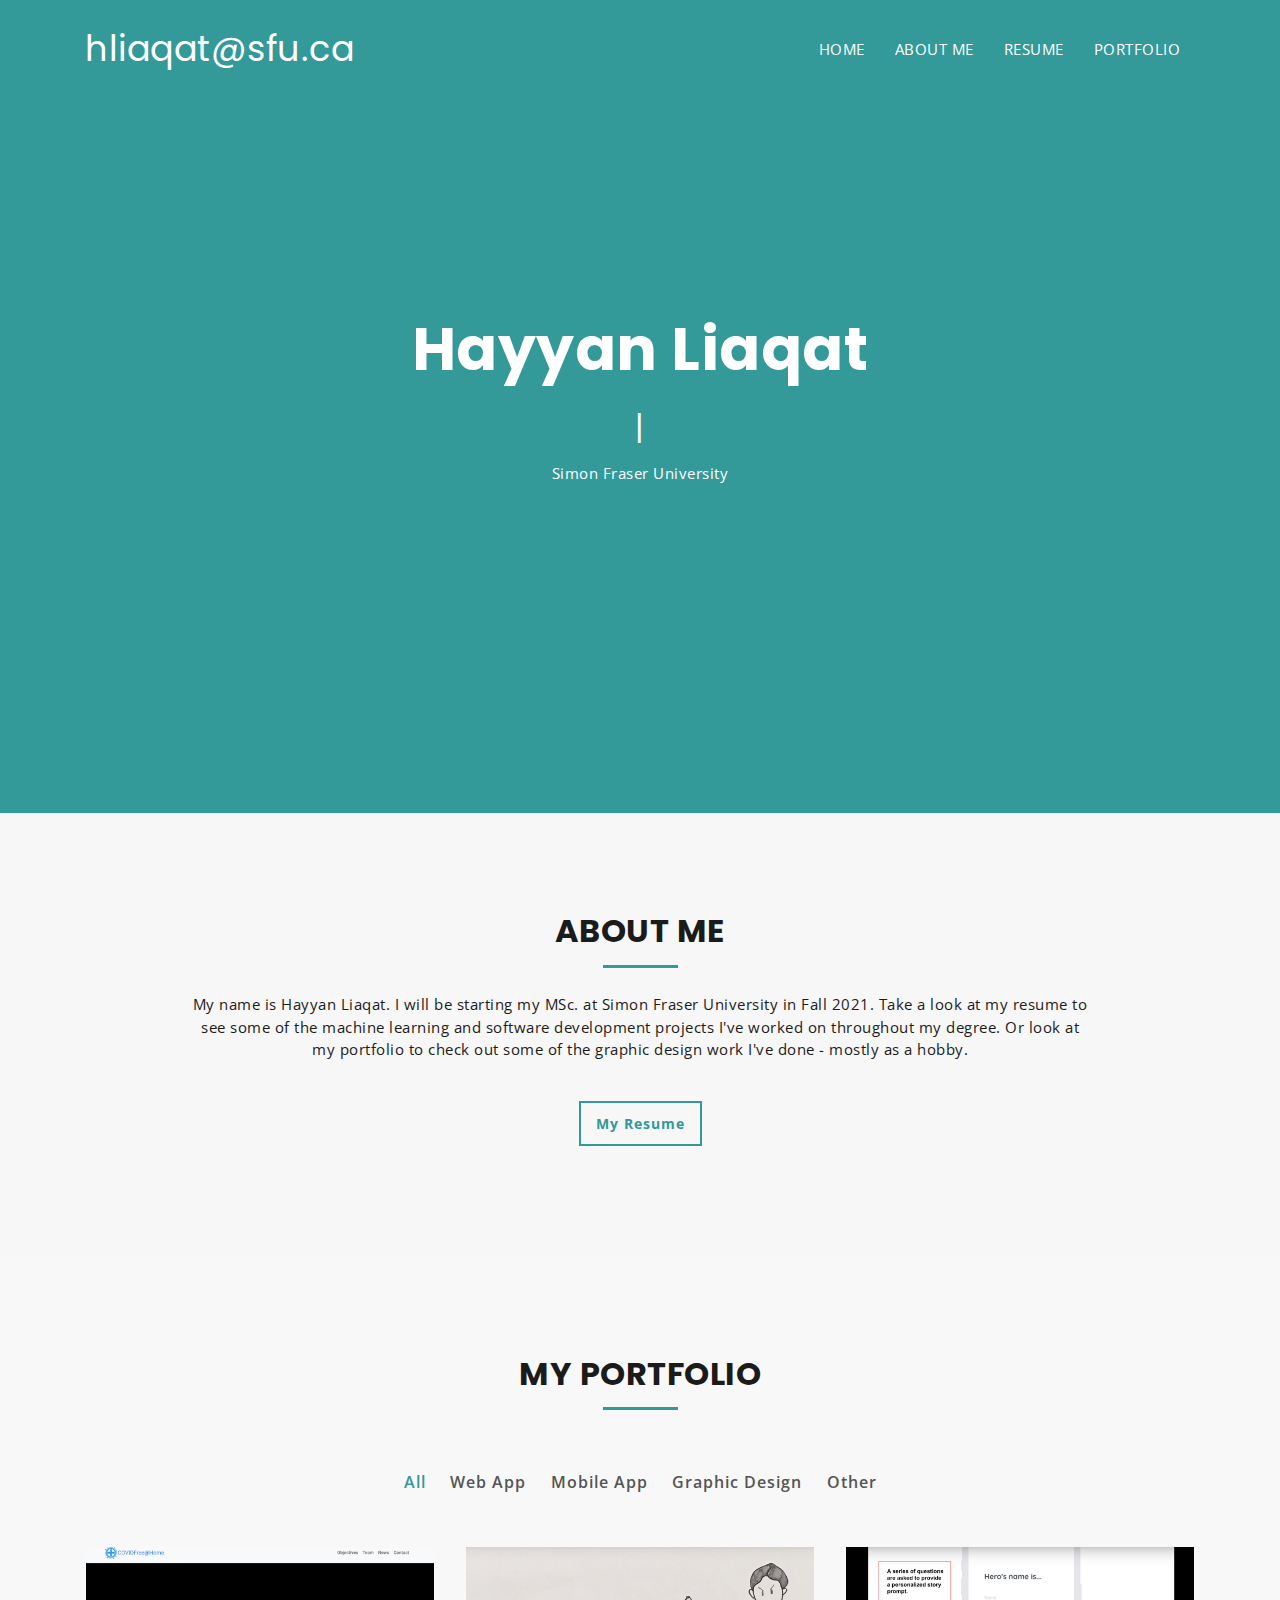
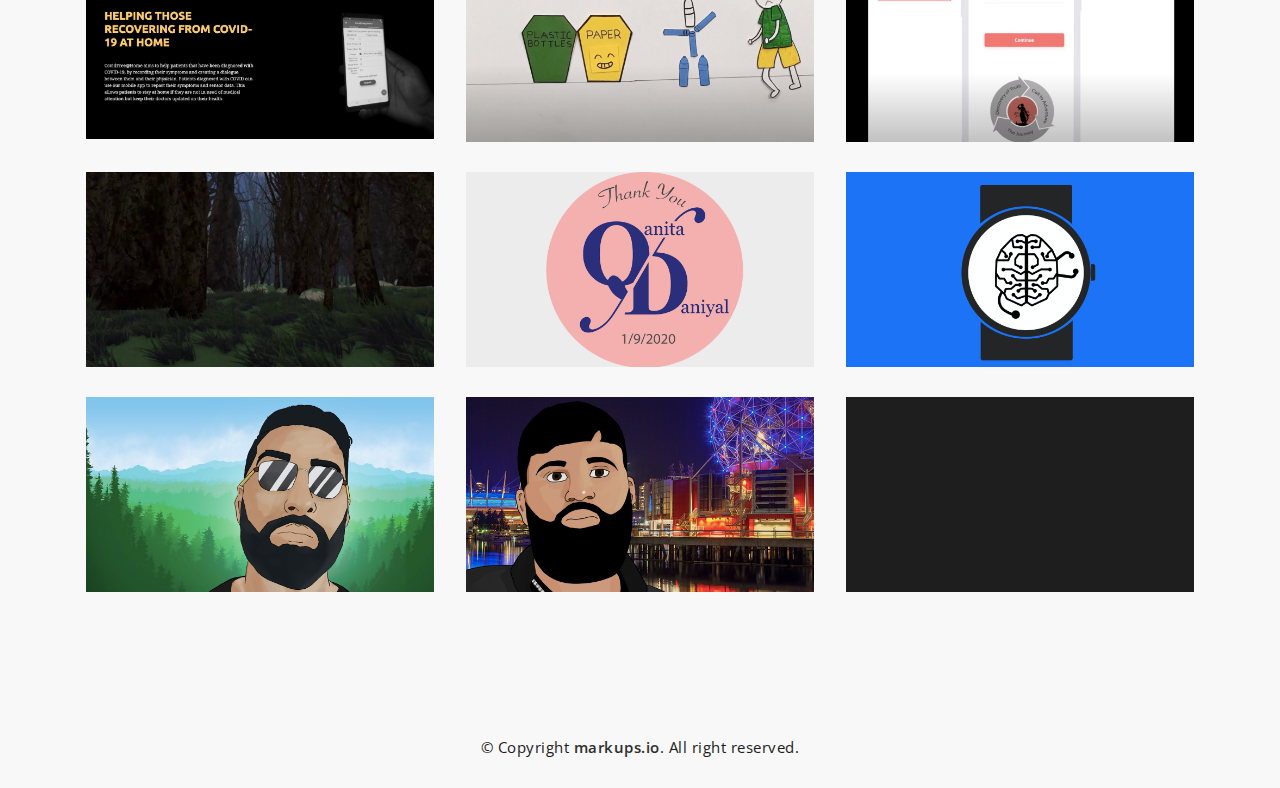
==== commit 98aaecac: "Update index.html" ====
--- a/index.html
+++ b/index.html
@@ -200,10 +200,11 @@
 
 					                <div class="col-xs-6 col-sm-4 col-md-4 filtr-item" data-category="3">
 					                	<div class="mu-item-thumbonail">
-									<a href="https://youtu.be/xKYgFdYz9qI"><img src="assets/images/portfolio/vrdemo.png"><i class="fa fa-search"></i></a>
+									<img class="img-responsive" src="assets/images/portfolio/vrdemo.png" alt="image">
 					                	</div>
 					                	<div class="mu-filter-item-content">
 					                    	<h4 class="mu-filter-item-title">Mindscape VR</h4>
+								<a href="https://youtu.be/xKYgFdYz9qI"><img src="assets/images/portfolio/vrdemo.png"></a>
 					                    </div>
 					                </div>
 
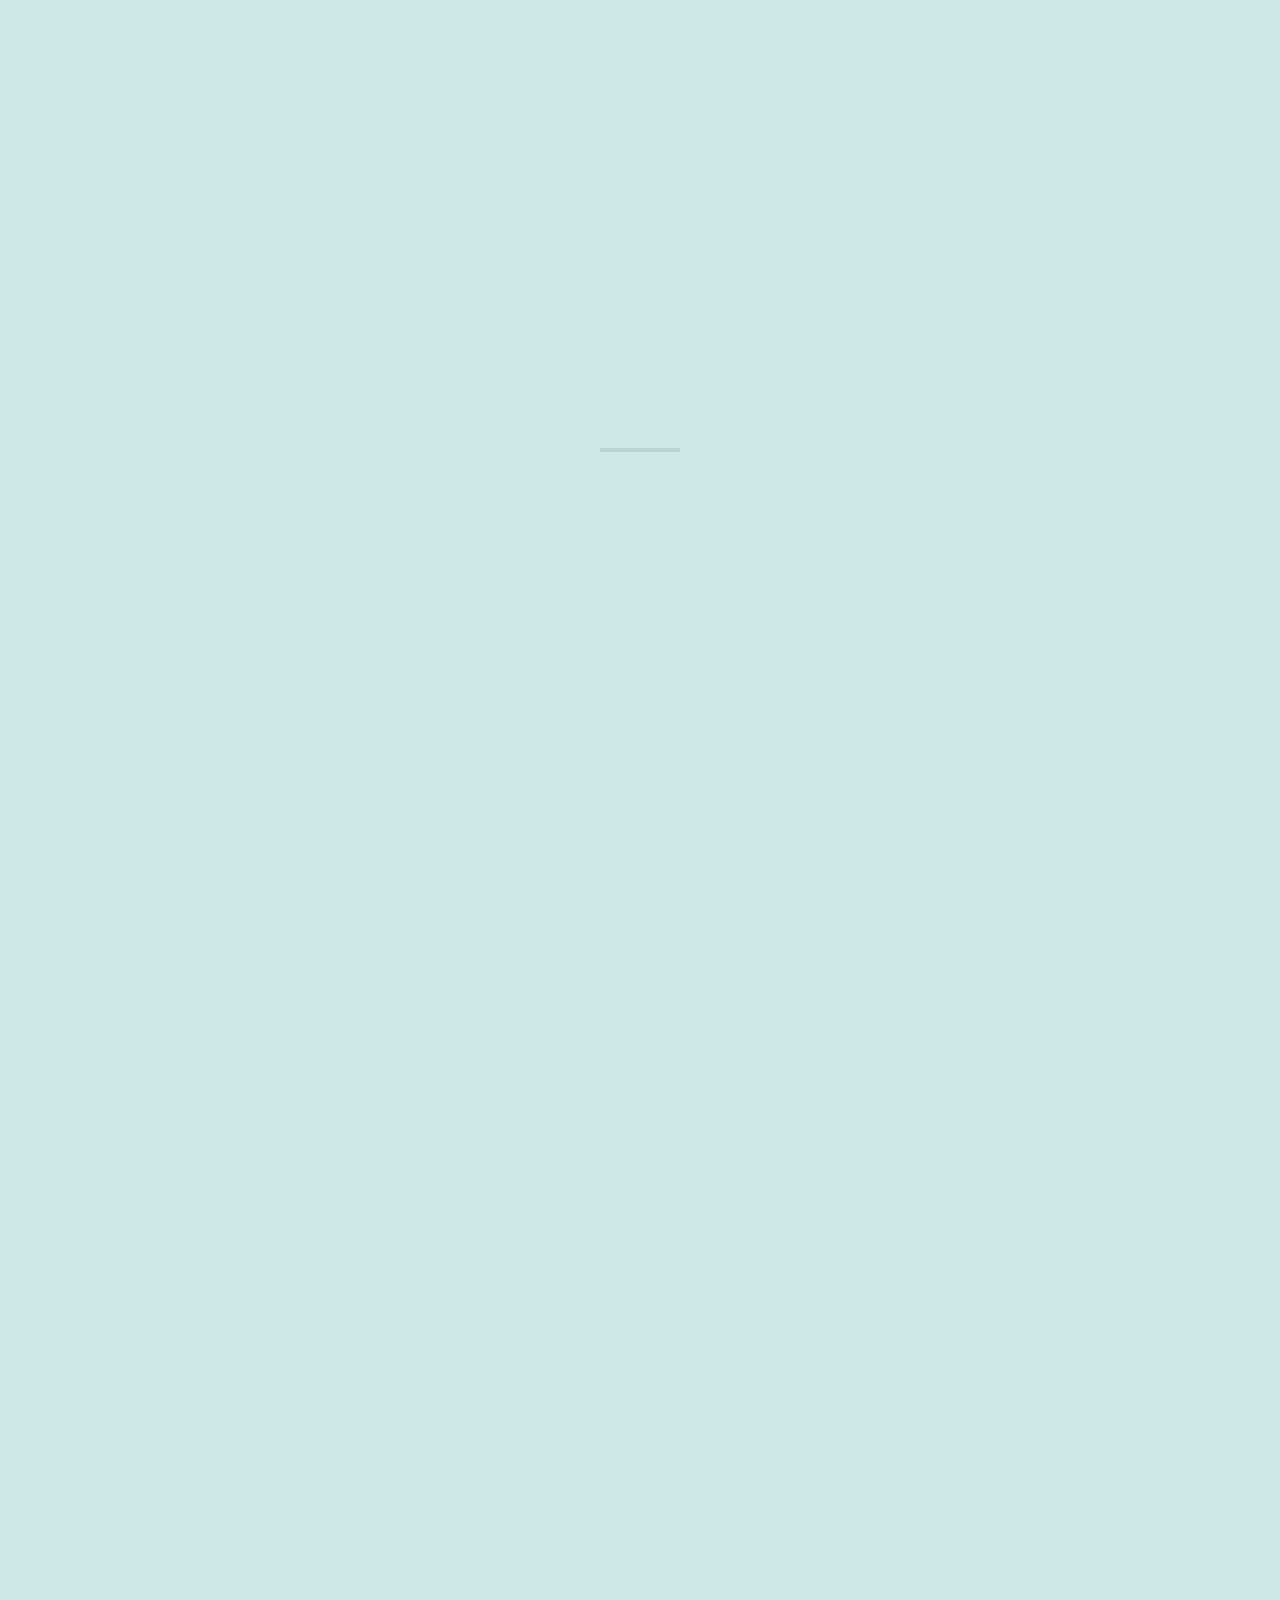
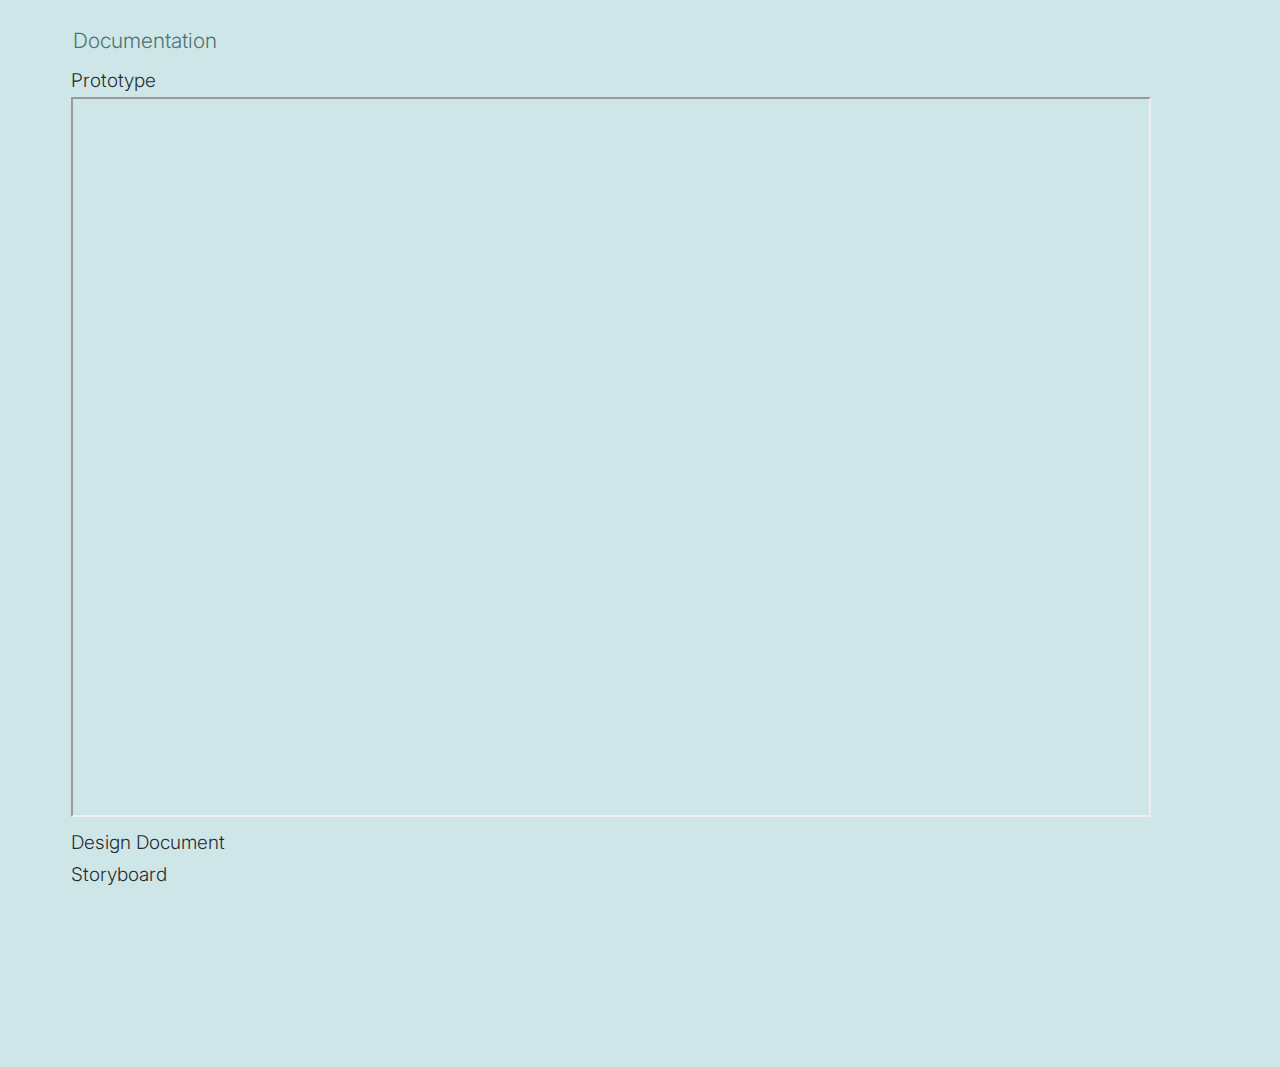
==== commit ee7548f2: "updated - MindScapeVR" ====
--- a/index.html
+++ b/index.html
@@ -1,321 +1,186 @@
 <!DOCTYPE html>
-<html lang="en">
-  <head>
+<html lang="en" class="no-js" >
+<head>
+
+    <!--- basic page needs
+    ================================================== -->
     <meta charset="utf-8">
-    <meta http-equiv="X-UA-Compatible" content="IE=edge">
     <meta name="viewport" content="width=device-width, initial-scale=1">
-    <!-- The above 3 meta tags *must* come first in the head; any other head content must come *after* these tags -->
-    <title>Hayyan : Home</title>
-    <!-- Favicon -->
-    <link rel="shortcut icon" type="image/icon" href="assets/images/favicon.ico"/>
-    <!-- Font Awesome -->
-    <link href="https://maxcdn.bootstrapcdn.com/font-awesome/4.6.3/css/font-awesome.min.css" rel="stylesheet">
-    <!-- Bootstrap -->
-    <link href="assets/css/bootstrap.min.css" rel="stylesheet">
-    <!-- Slick slider -->
-    <link href="assets/css/slick.css" rel="stylesheet">
-    <!-- Gallery Lightbox -->
-    <link href="assets/css/magnific-popup.css" rel="stylesheet">
-    <!-- Theme color -->
-    <link id="switcher" href="assets/css/theme-color/default-theme.css" rel="stylesheet">
+    <title>MindScape VR</title>
 
-    <!-- Main Style -->
-    <link href="style.css" rel="stylesheet">
+    <script>
+        document.documentElement.classList.remove('no-js');
+        document.documentElement.classList.add('js');
+    </script>
 
-    <!-- Fonts -->
+    <!-- CSS
+    ================================================== -->
+    <link rel="stylesheet" href="css/vendor.css">
+    <link rel="stylesheet" href="css/styles.css">
 
-    <!-- Open Sans for body font -->
-	<link href="https://fonts.googleapis.com/css?family=Open+Sans:300,400,400i,600,700,800" rel="stylesheet">
-    <!-- Poppins for Title -->
-  	<link href="https://fonts.googleapis.com/css?family=Poppins" rel="stylesheet">
- 
- 
-	
-    <!-- HTML5 shim and Respond.js for IE8 support of HTML5 elements and media queries -->
-    <!-- WARNING: Respond.js doesn't work if you view the page via file:// -->
-    <!--[if lt IE 9]>
-      <script src="https://oss.maxcdn.com/html5shiv/3.7.2/html5shiv.min.js"></script>
-      <script src="https://oss.maxcdn.com/respond/1.4.2/respond.min.js"></script>
-    <![endif]-->
-  </head>
-  <body>
-  	
-  	<!-- Start Header -->
-	<header id="mu-header" class="" role="banner">
-		<div class="container">
-			<nav class="navbar navbar-default mu-navbar">
-		  <div class="container-fluid">
-		    <!-- Brand and toggle get grouped for better mobile display -->
-		    <div class="navbar-header">
-		      <button type="button" class="navbar-toggle collapsed" data-toggle="collapse" data-target="#bs-example-navbar-collapse-1" aria-expanded="false">
-		        <span class="sr-only">Toggle navigation</span>
-		        <span class="icon-bar"></span>
-		        <span class="icon-bar"></span>
-		        <span class="icon-bar"></span>
-		      </button>
+    <!-- favicons
+    ================================================== -->
+    <link rel="apple-touch-icon" sizes="180x180" href="apple-touch-icon.png">
+    <link rel="icon" type="image/png" sizes="32x32" href="favicon-32x32.png">
+    <link rel="icon" type="image/png" sizes="16x16" href="favicon-16x16.png">
+    <link rel="manifest" href="site.webmanifest">
 
-		      <!-- Text Logo -->
-		      <a class="navbar-brand" href="#">hliaqat@sfu.ca</a>
-
-		      <!-- Image Logo -->
-		      <!-- <a class="navbar-brand" href="#"><img src="assets/images/logo.png"></a> -->
+</head>
 
 
-		    </div>
-
-		    <!-- Collect the nav links, forms, and other content for toggling -->
-		    <div class="collapse navbar-collapse" id="bs-example-navbar-collapse-1">
-		      	<ul class="nav navbar-nav mu-menu navbar-right">
-			        <li><a href="#">HOME</a></li>
-			        <li><a href="#mu-about">ABOUT ME</a></li>
-			        <li><a href="resume.html" target="_blank" >RESUME</a></li>
-		            <li><a href="#mu-portfolio">PORTFOLIO</a></li>
-		      	</ul>
-		    </div><!-- /.navbar-collapse -->
-		  </div><!-- /.container-fluid -->
-		</nav>
-		</div>
-	</header>
-	<!-- End Header -->
-
-	<!-- Start Featured Slider -->
-
-	<section id="mu-featured-slider">
-		<div class="container">
-			<div class="row">
-				<div class="col-md-12">
-					<div class="mu-featured-area">
-						<h1>Hayyan Liaqat</h1>
-
-						<!-- Start text slide -->
-						<div class="mu-featured-slider-wrapper">
-							<br>
-							<div class="mu-featured-slider" id="typed-strings">
-								<p>I am a <span>Developer</span></p>
-								<p>I am a <span>Graphic Designer</span></p>
-		   						<p>I am a <span>Researcher</span></p>
-							</div>
-							<span id="typed"></span>
-						</div>
-						<!-- Start text slide -->
-						
-						<div class="mu-featured-content">
-							<p>Simon Fraser University</p>
-							<!-- <a href="#mu-portfolio" class="mu-primary-btn view-my-work-btn">VIEW MY WORK</a> -->
-						</div>
-
-					</div>
-				</div>			
-			</div>
-		</div>
-	</section>
-	
-	<!-- Start Featured Slider -->
-	
-	<!-- Start main content -->
-		
-	<main role="main">
-
-		<!-- Start About -->
-		<section id="mu-about">
-			<div class="container">
-				<div class="row">
-					<div class="col-md-12">
-						<div class="mu-about-area">
-
-							<div class="mu-about-header">
-								<h2 class="mu-heading-title">ABOUT ME</h2>
-								<span class="mu-header-dot"></span>
-								<p>My name is Hayyan Liaqat. I will be starting my MSc. at Simon Fraser University in Fall 2021. Take a look at my resume to see some of the machine learning and software development projects I've worked on throughout my degree. Or look at my portfolio to check out some of the graphic design work I've done - mostly as a hobby.<p>
-
-								<a href="resume.html" target="_blank" class="mu-resume-btn">My Resume</a>
-							</div>
-						</div>
-					</div>
-				</div>
-			</div>
-		</section>
-		<!-- End About -->
-
-		<!-- Start Service -->
-
-		<!-- Start Portfolio -->
-		<section id="mu-portfolio">
-			<div class="container">
-				<div class="row">
-					<div class="col-md-12">
-						<div class="mu-portfolio-area">
-
-							<div class="mu-portfolio-header">
-								<h2 class="mu-heading-title">MY PORTFOLIO</h2>
-								<span class="mu-header-dot"></span>
-							</div>
-
-							<!-- Start Portfolio Filter -->
-							<div class="mu-portfolio-filter-area">
-								<ul class="mu-simplefilter">
-					                <li class="active" data-filter="all">All</li>
-					                <li data-filter="1">Web App</li>
-					                <li data-filter="2">Mobile App</li>
-					                <li data-filter="3">Graphic Design</li>
-					                <li data-filter="4">Other</li>
-					            </ul>
-							</div>
-
-							<!-- Start Portfolio Content -->
-							<div class="mu-portfolio-content">
-								<div class="filtr-container">
-
-					                <div class="col-xs-6 col-sm-4 col-md-4 filtr-item" data-category="1">
-					                	<div class="mu-item-thumbonail">
-					                		<img class="img-responsive" src="assets/images/portfolio/covidfree.png" alt="image", height="480", width="640">
-					                	</div>
-					                	<div class="mu-filter-item-content">
-					                    	<h4 class="mu-filter-item-title">Developed website for CovidFree@Home</h4>
-					                    	<a class="mu-filter-link" href="https://covidfreeathome.org" target="_blank"><i class="fa fa-search"></i></a>
-					                    </div>
-					                </div>
-
-					                <div class="col-xs-6 col-sm-4 col-md-4 filtr-item" data-category="4">
-					                	<div class="mu-item-thumbonail">
-					                		<img class="img-responsive" src="assets/images/portfolio/stopmotion.png" alt="image", height="480", width="640">
-					                	</div>
-					                	<div class="mu-filter-item-content">
-					                    	<h4 class="mu-filter-item-title">Created a stop motion animation to raise awareness about environmental issues</h4>
-		<!-- 			                    	<a class="mu-filter-link" href="stopmotion.html" target="_blank"><i class="fa fa-link"></i></a> -->
-					                    	<a class="mu-filter-link" href="stopmotion.html" target="_blank"><i class="fa fa-search"></i></a>
-					                    </div>
-					                </div>
-
-					                <div class="col-xs-6 col-sm-4 col-md-4 filtr-item" data-category="2">
-					                	<div class="mu-item-thumbonail">
-					                		<img class="img-responsive" src="assets/images/portfolio/journey.png" alt="image", height="300px", width="640">
-					                	</div>
-					                	<div class="mu-filter-item-content">
-					                    	<h4 class="mu-filter-item-title">Created an animation to showcase the intended workflow of an application - A Hero's Journey</h4>
-					                    	<!-- <a class="mu-filter-link" href="https://www.youtube.com/watch?v=6i8Lhq-uS7M" target="_blank"><i class="fa fa-link"></i></a> -->
-					                    	<a class="mu-filter-link" href="journey.html" target="_blank"><i class="fa fa-search"></i></a>
-					                    </div>
-					                </div>
-
-					                <div class="col-xs-6 col-sm-4 col-md-4 filtr-item" data-category="3">
-					                	<div class="mu-item-thumbonail">
-									<img class="img-responsive" src="assets/images/portfolio/vrdemo.png" alt="image">
-					                	</div>
-					                	<div class="mu-filter-item-content">
-					                    	<h4 class="mu-filter-item-title">Mindscape VR</h4>
-								<a href="https://youtu.be/xKYgFdYz9qI"><img src="assets/images/portfolio/vrdemo.png"></a>
-					                    </div>
-					                </div>
-
-					                <div class="col-xs-6 col-sm-4 col-md-4 filtr-item" data-category="3">
-					                	<div class="mu-item-thumbonail">
-					                		<img class="img-responsive" src="assets/images/portfolio/candle.png" alt="image">
-					                	</div>
-					                	<div class="mu-filter-item-content">
-					                    	<h4 class="mu-filter-item-title">Wedding Logo</h4>
-					                    	<a class="mu-filter-imglink" href="assets/images/portfolio/candle.png" title="Wedding Logo"><i class="fa fa-search"></i></a>
-					                    </div>
-					                </div>
-
-					                <div class="col-xs-6 col-sm-4 col-md-4 filtr-item" data-category="3">
-					                	<div class="mu-item-thumbonail">
-					                		<img class="img-responsive" src="assets/images/portfolio/tech.png" alt="image">
-					                	</div>
-					                	<div class="mu-filter-item-content">
-					                    	<h4 class="mu-filter-item-title">Tech Logo</h4>
-					                    	<a class="mu-filter-imglink" href="assets/images/portfolio/tech.png" title="Tech Logo"><i class="fa fa-search"></i></a>
-					                    </div>
-					                </div>
+<body id="top">
 
 
-					                <div class="col-xs-6 col-sm-4 col-md-4 filtr-item" data-category="3">
-					                	<div class="mu-item-thumbonail">
-					                		<img class="img-responsive" src="assets/images/portfolio/com.png" alt="image">
-					                	</div>
-					                	<div class="mu-filter-item-content">
-					                    	<h4 class="mu-filter-item-title">Commissioned Portrait</h4>
-					                    	<a class="mu-filter-imglink" href="assets/images/portfolio/com.png" title="Commissioned Portrait"><i class="fa fa-search"></i></a>
-					                    </div>
-					                </div>
+    <!-- preloader
+    ================================================== -->
+    <div id="preloader">
+        <div id="loader" class="line"></div>
+    </div>
 
 
-					                <div class="col-xs-6 col-sm-4 col-md-4 filtr-item" data-category="3">
-					                	<div class="mu-item-thumbonail">
-					                		<img class="img-responsive" src="assets/images/portfolio/com2.png" alt="image">
-					                	</div>
-					                	<div class="mu-filter-item-content">
-					                    	<h4 class="mu-filter-item-title">Commissioned Portrait #2</h4>
-					                    	<a class="mu-filter-imglink" href="assets/images/portfolio/com2.png" title="Commissioned Portrait #2"><i class="fa fa-search"></i></a>
-					                    </div>
-					                </div>
+    <!-- page wrap
+    ================================================== -->
+    <div id="page" class="s-pagewrap">
 
 
-					                <div class="col-xs-6 col-sm-4 col-md-4 filtr-item" data-category="3">
-					                	<div class="mu-item-thumbonail">
-					                		<img class="img-responsive" src="assets/images/portfolio/g.gif" alt="image">
-					                	</div>
-					                	<div class="mu-filter-item-content">
-					                    	<h4 class="mu-filter-item-title">Logo Animation</h4>
-					                    	<a class="mu-filter-link" href="animation.html" target="_blank"><i class="fa fa-search"></i></a>
-					                    </div>
-					                </div>
+        <!-- # site header 
+        ================================================== -->
+        <header id="masthead" class="s-header">
 
-					            </div>
-							</div>
-							<!-- End Portfolio Content -->
+             <div class="s-header__block">
+                <div class="s-header__branding">
+                    <p class="site-title">
+                        <a href="index.html" rel="home">MindScape VR</a>
+                    </p>
+                </div>
 
-						</div>
-					</div>
-				</div>
-			</div>
-		</section>
-		<!-- End Portfolio -->
+                <a class="s-header__menu-toggle" href="#0"><span>Menu</span></a>
+            </div> <!-- end s-header__block -->
 
-	</main>
-	
-	<!-- End main content -->	
-			
-			
-	<!-- Start footer -->
-	<footer id="mu-footer" role="contentinfo">
-			<div class="container">
-				<div class="mu-footer-area">
-					<p class="mu-copy-right">&copy; Copyright <a rel="nofollow" href="http://markups.io">markups.io</a>. All right reserved.</p>
-				</div>
-			</div>
+            <div class="row s-header__nav-wrap">
 
-	</footer>
-	<!-- End footer -->
+                <nav class="s-header__nav">
+                    <ul>
+                        <li class="current"><a href="#intro" class="smoothscroll">Intro</a></li>
+                        <li><a href="#about" class="smoothscroll">Elevator Pitch</a></li>
+                        <li><a href="#colophon" class="smoothscroll">Documentation</a></li>
+                    </ul>
+                </nav> <!-- end s-header__nav -->
 
-	
-	
-    <!-- jQuery library -->
-    <script src="https://ajax.googleapis.com/ajax/libs/jquery/1.11.3/jquery.min.js"></script>
-    <!-- Include all compiled plugins (below), or include individual files as needed -->
-    <!-- Bootstrap -->
-    <script src="assets/js/bootstrap.min.js"></script>
-	<!-- Slick slider -->
-    <script type="text/javascript" src="assets/js/slick.min.js"></script>
-    <!-- Filterable Gallery js -->
-    <script type="text/javascript" src="assets/js/jquery.filterizr.min.js"></script>
-    <!-- Gallery Lightbox -->
-    <script type="text/javascript" src="assets/js/jquery.magnific-popup.min.js"></script>
-    <!-- Ajax contact form  -->
-    <script type="text/javascript" src="assets/js/app.js"></script>
-	<!-- Featured Slider -->
-    <script type="text/javascript" src="assets/js/typed.min.js"></script>
-    <!-- On scroll JS  -->
-    <script src="assets/js/jquery.appear.js"></script>
-	<!-- Progress Bar -->
-    <script type="text/javascript" src="assets/js/jquery.lineProgressbar.js"></script>
+                <!-- <ul class="s-header__social">
+                    <li>
+                        <a href="#0">
+                            <svg xmlns="http://www.w3.org/2000/svg" width="24" height="24" viewBox="0 0 24 24" style="fill:rgba(0, 0, 0, 1);transform:;-ms-filter:"><path d="M20,3H4C3.447,3,3,3.448,3,4v16c0,0.552,0.447,1,1,1h8.615v-6.96h-2.338v-2.725h2.338v-2c0-2.325,1.42-3.592,3.5-3.592 c0.699-0.002,1.399,0.034,2.095,0.107v2.42h-1.435c-1.128,0-1.348,0.538-1.348,1.325v1.735h2.697l-0.35,2.725h-2.348V21H20 c0.553,0,1-0.448,1-1V4C21,3.448,20.553,3,20,3z"></path></svg>
+                            <span class="u-screen-reader-text">Facebook</span>
+                        </a>
+                    </li>
+                    <li>
+                        <a href="#0">
+                            <svg xmlns="http://www.w3.org/2000/svg" width="24" height="24" viewBox="0 0 24 24" style="fill:rgba(0, 0, 0, 1);transform:;-ms-filter:"><path d="M19.633,7.997c0.013,0.175,0.013,0.349,0.013,0.523c0,5.325-4.053,11.461-11.46,11.461c-2.282,0-4.402-0.661-6.186-1.809 c0.324,0.037,0.636,0.05,0.973,0.05c1.883,0,3.616-0.636,5.001-1.721c-1.771-0.037-3.255-1.197-3.767-2.793 c0.249,0.037,0.499,0.062,0.761,0.062c0.361,0,0.724-0.05,1.061-0.137c-1.847-0.374-3.23-1.995-3.23-3.953v-0.05 c0.537,0.299,1.16,0.486,1.82,0.511C3.534,9.419,2.823,8.184,2.823,6.787c0-0.748,0.199-1.434,0.548-2.032 c1.983,2.443,4.964,4.04,8.306,4.215c-0.062-0.3-0.1-0.611-0.1-0.923c0-2.22,1.796-4.028,4.028-4.028 c1.16,0,2.207,0.486,2.943,1.272c0.91-0.175,1.782-0.512,2.556-0.973c-0.299,0.935-0.936,1.721-1.771,2.22 c0.811-0.088,1.597-0.312,2.319-0.624C21.104,6.712,20.419,7.423,19.633,7.997z"></path></svg>
+                            <span class="u-screen-reader-text">Twitter</span>
+                        </a>
+                    </li>
+                    <li>
+                        <a href="#0">
+                            <svg xmlns="http://www.w3.org/2000/svg" width="24" height="24" viewBox="0 0 24 24" style="fill: rgba(0, 0, 0, 1);transform: ;msFilter:;"><path fill-rule="evenodd" clip-rule="evenodd" d="M12.026 2c-5.509 0-9.974 4.465-9.974 9.974 0 4.406 2.857 8.145 6.821 9.465.499.09.679-.217.679-.481 0-.237-.008-.865-.011-1.696-2.775.602-3.361-1.338-3.361-1.338-.452-1.152-1.107-1.459-1.107-1.459-.905-.619.069-.605.069-.605 1.002.07 1.527 1.028 1.527 1.028.89 1.524 2.336 1.084 2.902.829.091-.645.351-1.085.635-1.334-2.214-.251-4.542-1.107-4.542-4.93 0-1.087.389-1.979 1.024-2.675-.101-.253-.446-1.268.099-2.64 0 0 .837-.269 2.742 1.021a9.582 9.582 0 0 1 2.496-.336 9.554 9.554 0 0 1 2.496.336c1.906-1.291 2.742-1.021 2.742-1.021.545 1.372.203 2.387.099 2.64.64.696 1.024 1.587 1.024 2.675 0 3.833-2.33 4.675-4.552 4.922.355.308.675.916.675 1.846 0 1.334-.012 2.41-.012 2.737 0 .267.178.577.687.479C19.146 20.115 22 16.379 22 11.974 22 6.465 17.535 2 12.026 2z"></path></svg>
+                            <span class="u-screen-reader-text">Github</span>
+                        </a>
+                    </li>
+                    <li>
+                        <a href="#0">
+                            <svg xmlns="http://www.w3.org/2000/svg" width="24" height="24" viewBox="0 0 24 24" style="fill:rgba(0, 0, 0, 1);transform:;-ms-filter:"><path d="M20.66,6.98c-0.894-1.533-2.107-2.747-3.641-3.64C15.486,2.447,13.813,2,12,2S8.514,2.447,6.98,3.34 C5.447,4.233,4.233,5.447,3.34,6.98S2,10.187,2,12s0.446,3.487,1.34,5.02c0.894,1.534,2.107,2.747,3.641,3.64 C8.514,21.553,10.187,22,12,22s3.486-0.447,5.02-1.34c1.533-0.893,2.747-2.106,3.641-3.64C21.554,15.487,22,13.813,22,12 S21.554,8.513,20.66,6.98z M12,3.66c2,0,3.772,0.64,5.32,1.919c-0.92,1.174-2.286,2.14-4.1,2.9c-1.002-1.813-2.088-3.327-3.261-4.54 C10.641,3.753,11.319,3.66,12,3.66z M5.51,6.8c0.754-0.947,1.656-1.686,2.711-2.22c1.212,1.201,2.325,2.7,3.34,4.5 c-2,0.6-4.114,0.9-6.341,0.9c-0.573,0-1.006-0.013-1.3-0.04C4.227,8.793,4.757,7.747,5.51,6.8z M3.66,12 c0-0.054,0.003-0.12,0.01-0.2c0.007-0.08,0.01-0.146,0.01-0.2c0.254,0.014,0.641,0.02,1.161,0.02c2.666,0,5.146-0.367,7.439-1.1 c0.187,0.373,0.381,0.793,0.58,1.26c-1.32,0.293-2.674,1.006-4.061,2.14S6.4,16.247,5.76,17.5C4.36,15.913,3.66,14.08,3.66,12z M12,20.34c-1.894,0-3.594-0.587-5.101-1.759C7.5,17.394,8.423,16.259,9.67,15.18c1.246-1.08,2.483-1.753,3.71-2.02 c0.772,2.133,1.293,4.339,1.56,6.62C13.966,20.153,12.986,20.34,12,20.34z M19.08,16.38c-0.666,1.066-1.526,1.94-2.58,2.621 c-0.24-2.08-0.7-4.107-1.379-6.081c0.932-0.066,1.765-0.1,2.5-0.1c0.799,0,1.686,0.034,2.659,0.1 C20.146,14.16,19.746,15.313,19.08,16.38z M17.84,11.38c-1.16,0-2.233,0.047-3.22,0.14c-0.254-0.653-0.48-1.193-0.68-1.62 c2.066-0.906,3.532-2.006,4.399-3.3c1.2,1.414,1.854,3.027,1.96,4.84C19.487,11.4,18.667,11.38,17.84,11.38z"></path></svg>
+                            <span class="u-screen-reader-text">Dribbble</span>
+                        </a>
+                    </li>
+                </ul>  --> 
+
+            </div> 
+
+        </header>
+
+        <section id="intro" class="s-intro">
+
+            <div class="row">
+                <div class="column lg-12 s-intro__content">
+
+                    <div class="s-intro__text">
+                        <h1 class="s-intro__text-huge animate-on-load">
+                            MindScape VR
+                        </h1>
+                        <h3 class="animate-on-load">Promoting Brain Health </h3>
+                    </div>
+
+                    <div class="s-intro__bg"></div>
+
+                </div>
+            </div>
+
+        </section> <!-- end s-intro -->
+
+
+        <!-- about
+        ================================================== -->
+        <section id="about" class="s-about">
+
+
+            <div class="s-about__block s-about__intro">
+
+                <div class="row">
+                    <div class="column lg-12">
+                        <h2 class="text-pretitle animate-on-load">Elevator Pitch</h2>
     
-	
-    <!-- Custom js -->
-	<script type="text/javascript" src="assets/js/custom.js"></script>
+                        <p class="attention-getter animate-on-load">
+                        We are creating a transformative VR experience that immerses users through a metaphorical journey inside a forest - symbolizing the intricate pathways and vitality of the brain. Through exploration of this forest, users witness how everyday lifestyle choices shape their brain’s future. Through interactive storytelling, users experience firsthand how healthy habits help the forest thrive, while neglect accelerates decay, representing the risks of Alzheimer’s and cognitive decline. Our study will investigate whether this immersive VR experience can promote healthy lifestyle habits, focusing on whether users make lasting behavioral changes after completing the experience. <br><br>
 
-	
-	
-    
-  </body>
-</html>
+                        Alzheimer’s currently affects millions, with no known cure—but up to 60% of cases are preventable through lifestyle interventions (Dhana et al., 2020). Despite this, most people lack a clear understanding of how daily decisions influence brain health. Traditional health education often struggles to make this connection emotionally compelling. Virtual reality, however, has shown unique potential to bridge this gap by immersing users in experiences that feel immediate and personally relevant, thereby enhancing emotional engagement and motivation for change. By using VR, we can create a visceral, unforgettable journey that allows users to experience the consequences of their lifestyle choices on brain health. <br><br>
+
+                        This research could redefine the way we approach preventive healthcare, offering a new tool for promoting brain health through immersive VR. The findings could be valuable to public health organizations, medical practitioners, and educators, providing a novel approach to Alzheimer's prevention. For individuals, this immersive approach has the potential to shift behaviors, reduce Alzheimer’s risks, and empower users to take control of their cognitive future—one healthy habit at a time.
+
+                        </p>
+                    </div>
+                </div>
+
+            </div> <!-- end s-about__intro -->
+
+
+            </div> <!-- end s-about__career -->
+
+        </section> <!-- end s-about -->
+
+
+        <!-- # site footer
+        ================================================== -->
+        <footer id="colophon" class="s-footer">
+            <div class="row s-footer__contact-header">
+                <div class="column lg-12">
+                    <h2 class="text-pretitle">Documentation</h2>
+
+                    <!-- <p class="text-huge-title">
+                        Feel free to reach out if you wanna collaborate with me, or simply have a chat.
+                    </p> -->
+
+                    <ul class="link-list">
+                            <li><a href="https://youtu.be/xKYgFdYz9qI" target=”_blank”>Prototype</a></li>
+                            <iframe width="1080" height="720"
+                            src="https://youtube.com/embed/xKYgFdYz9qI">
+                            </iframe>
+                            <li><a href="https://docs.google.com/document/d/1UJcR5TdNtCwbFESKWLriIDMmV1307Qee/edit?usp=sharing&ouid=101148756240384801068&rtpof=true&sd=true" target=”_blank”>Design Document</a></li>
+                            <li><a href="https://docs.google.com/spreadsheets/d/1huPwY0hHKnkuFaW8AbJFTIuKujA3dGB_/edit?usp=sharing&ouid=101148756240384801068&rtpof=true&sd=true" target=”_blank”>Storyboard</a></li>
+                    </ul>
+
+                </div>
+            </div> <!-- end s-footer__content -->
+
+
+        </footer> <!-- end s-footer -->
+
+    </div> <!-- end s-pagewrap -->
+
+
+    <!-- Java Script
+    ================================================== -->
+    <script src="js/plugins.js"></script>
+    <script src="js/main.js"></script>
+
+</body>
+</html>--- a/css/vendor.css
+++ b/css/vendor.css
@@ -0,0 +1,1692 @@
+/* ===================================================================
+ * Augustine Third-party Stylesheets
+ * Template Ver. 1.0.0
+ * 03-16-2022
+ * -------------------------------------------------------------------
+ *
+ * TOC:
+ * # PrismJS 
+ * # Swiper
+ * # PhotoSwipe Main CSS
+ * # PhotoSwipe Skin
+ *
+ * ------------------------------------------------------------------- */
+
+
+/* ===================================================================
+ * # PrismJS 1.20.0
+ *   https://prismjs.com/download.html#themes=prism-okaidia&languages=markup+css+clike+javascript+markup-templating+php 
+ *   
+ *   okaidia theme for JavaScript, CSS and HTML
+ *   Loosely based on Monokai textmate theme by http://www.monokai.nl/
+ *   @author ocodia
+ * ------------------------------------------------------------------- */
+code[class*="language-"],
+pre[class*="language-"] {
+    color           : #f8f8f2;
+    background      : none;
+    text-shadow     : 0 1px rgba(0, 0, 0, 0.3);
+    font-family     : var(--font-mono);
+    font-size       : calc(var(--text-size) * 0.9444);
+    text-align      : left;
+    white-space     : pre;
+    word-spacing    : normal;
+    word-break      : normal;
+    word-wrap       : normal;
+    line-height     : var(--vspace-1);
+    -moz-tab-size   : 4;
+    -o-tab-size     : 4;
+    tab-size        : 4;
+    -webkit-hyphens : none;
+    -moz-hyphens    : none;
+    -ms-hyphens     : none;
+    hyphens         : none;
+}
+
+/* Code blocks */
+pre[class*="language-"] {
+    padding  : var(--vspace-0_5) 0 var(--vspace-1);
+    margin   : var(--vspace-1) 0;
+    overflow : auto;
+}
+
+:not(pre)>code[class*="language-"],
+pre[class*="language-"] {
+    background : #272822;
+}
+
+/* Inline code */
+:not(pre)>code[class*="language-"] {
+    padding     : .1em;
+    white-space : normal;
+}
+
+.token.comment,
+.token.prolog,
+.token.doctype,
+.token.cdata {
+    color : slategray;
+}
+
+.token.punctuation {
+    color : #f8f8f2;
+}
+
+.token.namespace {
+    opacity : .7;
+}
+
+.token.property,
+.token.tag,
+.token.constant,
+.token.symbol,
+.token.deleted {
+    color : #f92672;
+}
+
+.token.boolean,
+.token.number {
+    color : #ae81ff;
+}
+
+.token.selector,
+.token.attr-name,
+.token.string,
+.token.char,
+.token.builtin,
+.token.inserted {
+    color : #a6e22e;
+}
+
+.token.operator,
+.token.entity,
+.token.url,
+.language-css .token.string,
+.style .token.string,
+.token.variable {
+    color : #f8f8f2;
+}
+
+.token.atrule,
+.token.attr-value,
+.token.function,
+.token.class-name {
+    color : #e6db74;
+}
+
+.token.keyword {
+    color : #66d9ef;
+}
+
+.token.regex,
+.token.important {
+    color : #fd971f;
+}
+
+.token.important,
+.token.bold {
+    font-weight : bold;
+}
+
+.token.italic {
+    font-style : italic;
+}
+
+.token.entity {
+    cursor : help;
+}
+
+
+
+/* ===================================================================
+ * # Swiper 8.0.6
+ * Most modern mobile touch slider and framework with hardware accelerated transitions
+ * https://swiperjs.com
+ *
+ * Copyright 2014-2022 Vladimir Kharlampidi
+ *
+ * Released under the MIT License
+ *
+ * Released on: February 14, 2022
+ * ------------------------------------------------------------------- */
+@font-face {
+    font-family : 'swiper-icons';
+    src         : url("data:application/font-woff;charset=utf-8;base64, [base64]//wADZ2x5ZgAAAywAAADMAAAD2MHtryVoZWFkAAABbAAAADAAAAA2E2+eoWhoZWEAAAGcAAAAHwAAACQC9gDzaG10eAAAAigAAAAZAAAArgJkABFsb2NhAAAC0AAAAFoAAABaFQAUGG1heHAAAAG8AAAAHwAAACAAcABAbmFtZQAAA/gAAAE5AAACXvFdBwlwb3N0AAAFNAAAAGIAAACE5s74hXjaY2BkYGAAYpf5Hu/j+W2+MnAzMYDAzaX6QjD6/4//Bxj5GA8AuRwMYGkAPywL13jaY2BkYGA88P8Agx4j+/8fQDYfA1AEBWgDAIB2BOoAeNpjYGRgYNBh4GdgYgABEMnIABJzYNADCQAACWgAsQB42mNgYfzCOIGBlYGB0YcxjYGBwR1Kf2WQZGhhYGBiYGVmgAFGBiQQkOaawtDAoMBQxXjg/wEGPcYDDA4wNUA2CCgwsAAAO4EL6gAAeNpj2M0gyAACqxgGNWBkZ2D4/wMA+xkDdgAAAHjaY2BgYGaAYBkGRgYQiAHyGMF8FgYHIM3DwMHABGQrMOgyWDLEM1T9/w8UBfEMgLzE////P/5//f/V/xv+r4eaAAeMbAxwIUYmIMHEgKYAYjUcsDAwsLKxc3BycfPw8jEQA/[base64]/uznmfPFBNODM2K7MTQ45YEAZqGP81AmGGcF3iPqOop0r1SPTaTbVkfUe4HXj97wYE+yNwWYxwWu4v1ugWHgo3S1XdZEVqWM7ET0cfnLGxWfkgR42o2PvWrDMBSFj/IHLaF0zKjRgdiVMwScNRAoWUoH78Y2icB/yIY09An6AH2Bdu/UB+yxopYshQiEvnvu0dURgDt8QeC8PDw7Fpji3fEA4z/PEJ6YOB5hKh4dj3EvXhxPqH/SKUY3rJ7srZ4FZnh1PMAtPhwP6fl2PMJMPDgeQ4rY8YT6Gzao0eAEA409DuggmTnFnOcSCiEiLMgxCiTI6Cq5DZUd3Qmp10vO0LaLTd2cjN4fOumlc7lUYbSQcZFkutRG7g6JKZKy0RmdLY680CDnEJ+UMkpFFe1RN7nxdVpXrC4aTtnaurOnYercZg2YVmLN/d/gczfEimrE/fs/bOuq29Zmn8tloORaXgZgGa78yO9/cnXm2BpaGvq25Dv9S4E9+5SIc9PqupJKhYFSSl47+Qcr1mYNAAAAeNptw0cKwkAAAMDZJA8Q7OUJvkLsPfZ6zFVERPy8qHh2YER+3i/BP83vIBLLySsoKimrqKqpa2hp6+jq6RsYGhmbmJqZSy0sraxtbO3sHRydnEMU4uR6yx7JJXveP7WrDycAAAAAAAH//wACeNpjYGRgYOABYhkgZgJCZgZNBkYGLQZtIJsFLMYAAAw3ALgAeNolizEKgDAQBCchRbC2sFER0YD6qVQiBCv/H9ezGI6Z5XBAw8CBK/m5iQQVauVbXLnOrMZv2oLdKFa8Pjuru2hJzGabmOSLzNMzvutpB3N42mNgZGBg4GKQYzBhYMxJLMlj4GBgAYow/P/PAJJhLM6sSoWKfWCAAwDAjgbRAAB42mNgYGBkAIIbCZo5IPrmUn0hGA0AO8EFTQAA");
+    font-weight : 400;
+    font-style  : normal;
+}
+
+:root {
+    --swiper-theme-color : #007aff;
+}
+
+.swiper {
+    margin-left  : auto;
+    margin-right : auto;
+    position     : relative;
+    overflow     : hidden;
+    list-style   : none;
+    padding      : 0;
+    /* Fix of Webkit flickering */
+    z-index      : 1;
+}
+
+.swiper-vertical>.swiper-wrapper {
+    flex-direction : column;
+}
+
+.swiper-wrapper {
+    position            : relative;
+    width               : 100%;
+    height              : 100%;
+    z-index             : 1;
+    display             : flex;
+    transition-property : transform;
+    box-sizing          : content-box;
+}
+
+.swiper-android .swiper-slide,
+.swiper-wrapper {
+    transform : translate3d(0px, 0, 0);
+}
+
+.swiper-pointer-events {
+    touch-action : pan-y;
+}
+
+.swiper-pointer-events.swiper-vertical {
+    touch-action : pan-x;
+}
+
+.swiper-slide {
+    flex-shrink         : 0;
+    width               : 100%;
+    height              : 100%;
+    position            : relative;
+    transition-property : transform;
+}
+
+.swiper-slide-invisible-blank {
+    visibility : hidden;
+}
+
+/* Auto Height */
+.swiper-autoheight,
+.swiper-autoheight .swiper-slide {
+    height : auto;
+}
+
+.swiper-autoheight .swiper-wrapper {
+    align-items         : flex-start;
+    transition-property : transform, height;
+}
+
+.swiper-backface-hidden .swiper-slide {
+    transform                   : translateZ(0);
+    -webkit-backface-visibility : hidden;
+    backface-visibility         : hidden;
+}
+
+/* 3D Effects */
+.swiper-3d,
+.swiper-3d.swiper-css-mode .swiper-wrapper {
+    perspective : 1200px;
+}
+
+.swiper-3d .swiper-wrapper,
+.swiper-3d .swiper-slide,
+.swiper-3d .swiper-slide-shadow,
+.swiper-3d .swiper-slide-shadow-left,
+.swiper-3d .swiper-slide-shadow-right,
+.swiper-3d .swiper-slide-shadow-top,
+.swiper-3d .swiper-slide-shadow-bottom,
+.swiper-3d .swiper-cube-shadow {
+    transform-style : preserve-3d;
+}
+
+.swiper-3d .swiper-slide-shadow,
+.swiper-3d .swiper-slide-shadow-left,
+.swiper-3d .swiper-slide-shadow-right,
+.swiper-3d .swiper-slide-shadow-top,
+.swiper-3d .swiper-slide-shadow-bottom {
+    position       : absolute;
+    left           : 0;
+    top            : 0;
+    width          : 100%;
+    height         : 100%;
+    pointer-events : none;
+    z-index        : 10;
+}
+
+.swiper-3d .swiper-slide-shadow {
+    background : rgba(0, 0, 0, 0.15);
+}
+
+.swiper-3d .swiper-slide-shadow-left {
+    background-image : linear-gradient(to left, rgba(0, 0, 0, 0.5), rgba(0, 0, 0, 0));
+}
+
+.swiper-3d .swiper-slide-shadow-right {
+    background-image : linear-gradient(to right, rgba(0, 0, 0, 0.5), rgba(0, 0, 0, 0));
+}
+
+.swiper-3d .swiper-slide-shadow-top {
+    background-image : linear-gradient(to top, rgba(0, 0, 0, 0.5), rgba(0, 0, 0, 0));
+}
+
+.swiper-3d .swiper-slide-shadow-bottom {
+    background-image : linear-gradient(to bottom, rgba(0, 0, 0, 0.5), rgba(0, 0, 0, 0));
+}
+
+/* CSS Mode */
+.swiper-css-mode>.swiper-wrapper {
+    overflow           : auto;
+    scrollbar-width    : none;
+    /* For Firefox */
+    -ms-overflow-style : none;
+    /* For Internet Explorer and Edge */
+}
+
+.swiper-css-mode>.swiper-wrapper::-webkit-scrollbar {
+    display : none;
+}
+
+.swiper-css-mode>.swiper-wrapper>.swiper-slide {
+    scroll-snap-align : start start;
+}
+
+.swiper-horizontal.swiper-css-mode>.swiper-wrapper {
+    scroll-snap-type : x mandatory;
+}
+
+.swiper-vertical.swiper-css-mode>.swiper-wrapper {
+    scroll-snap-type : y mandatory;
+}
+
+.swiper-centered>.swiper-wrapper::before {
+    content     : '';
+    flex-shrink : 0;
+    order       : 9999;
+}
+
+.swiper-centered.swiper-horizontal>.swiper-wrapper>.swiper-slide:first-child {
+    margin-inline-start : var(--swiper-centered-offset-before);
+}
+
+.swiper-centered.swiper-horizontal>.swiper-wrapper::before {
+    height     : 100%;
+    min-height : 1px;
+    width      : var(--swiper-centered-offset-after);
+}
+
+.swiper-centered.swiper-vertical>.swiper-wrapper>.swiper-slide:first-child {
+    margin-block-start : var(--swiper-centered-offset-before);
+}
+
+.swiper-centered.swiper-vertical>.swiper-wrapper::before {
+    width     : 100%;
+    min-width : 1px;
+    height    : var(--swiper-centered-offset-after);
+}
+
+.swiper-centered>.swiper-wrapper>.swiper-slide {
+    scroll-snap-align : center center;
+}
+
+.swiper-virtual .swiper-slide {
+    -webkit-backface-visibility : hidden;
+    transform                   : translateZ(0);
+}
+
+.swiper-virtual.swiper-css-mode .swiper-wrapper::after {
+    content        : '';
+    position       : absolute;
+    left           : 0;
+    top            : 0;
+    pointer-events : none;
+}
+
+.swiper-virtual.swiper-css-mode.swiper-horizontal .swiper-wrapper::after {
+    height : 1px;
+    width  : var(--swiper-virtual-size);
+}
+
+.swiper-virtual.swiper-css-mode.swiper-vertical .swiper-wrapper::after {
+    width  : 1px;
+    height : var(--swiper-virtual-size);
+}
+
+:root {
+    --swiper-navigation-size  : 44px;
+    /*
+  --swiper-navigation-color   : var(--swiper-theme-color);
+  */
+}
+
+.swiper-button-prev,
+.swiper-button-next {
+    position        : absolute;
+    top             : 50%;
+    width           : calc(var(--swiper-navigation-size) / 44 * 27);
+    height          : var(--swiper-navigation-size);
+    margin-top      : calc(0px - (var(--swiper-navigation-size) / 2));
+    z-index         : 10;
+    cursor          : pointer;
+    display         : flex;
+    align-items     : center;
+    justify-content : center;
+    color           : var(--swiper-navigation-color, var(--swiper-theme-color));
+}
+
+.swiper-button-prev.swiper-button-disabled,
+.swiper-button-next.swiper-button-disabled {
+    opacity        : 0.35;
+    cursor         : auto;
+    pointer-events : none;
+}
+
+.swiper-button-prev:after,
+.swiper-button-next:after {
+    font-family    : swiper-icons;
+    font-size      : var(--swiper-navigation-size);
+    text-transform : none !important;
+    letter-spacing : 0;
+    text-transform : none;
+    font-variant   : initial;
+    line-height    : 1;
+}
+
+.swiper-button-prev,
+.swiper-rtl .swiper-button-next {
+    left  : 10px;
+    right : auto;
+}
+
+.swiper-button-prev:after,
+.swiper-rtl .swiper-button-next:after {
+    content : 'prev';
+}
+
+.swiper-button-next,
+.swiper-rtl .swiper-button-prev {
+    right : 10px;
+    left  : auto;
+}
+
+.swiper-button-next:after,
+.swiper-rtl .swiper-button-prev:after {
+    content : 'next';
+}
+
+.swiper-button-lock {
+    display : none;
+}
+
+:root {
+    /*
+  --swiper-pagination-color: var(--swiper-theme-color);
+  --swiper-pagination-bullet-size: 8px;
+  --swiper-pagination-bullet-width: 8px;
+  --swiper-pagination-bullet-height: 8px;
+  --swiper-pagination-bullet-inactive-color: #000;
+  --swiper-pagination-bullet-inactive-opacity: 0.2;
+  --swiper-pagination-bullet-opacity: 1;
+  --swiper-pagination-bullet-horizontal-gap: 4px;
+  --swiper-pagination-bullet-vertical-gap: 6px;
+  */
+}
+
+.swiper-pagination {
+    position   : absolute;
+    text-align : center;
+    transition : 300ms opacity;
+    transform  : translate3d(0, 0, 0);
+    z-index    : 10;
+}
+
+.swiper-pagination.swiper-pagination-hidden {
+    opacity : 0;
+}
+
+/* Common Styles */
+.swiper-pagination-fraction,
+.swiper-pagination-custom,
+.swiper-horizontal>.swiper-pagination-bullets,
+.swiper-pagination-bullets.swiper-pagination-horizontal {
+    bottom : 10px;
+    left   : 0;
+    width  : 100%;
+}
+
+/* Bullets */
+.swiper-pagination-bullets-dynamic {
+    overflow  : hidden;
+    font-size : 0;
+}
+
+.swiper-pagination-bullets-dynamic .swiper-pagination-bullet {
+    transform : scale(0.33);
+    position  : relative;
+}
+
+.swiper-pagination-bullets-dynamic .swiper-pagination-bullet-active {
+    transform : scale(1);
+}
+
+.swiper-pagination-bullets-dynamic .swiper-pagination-bullet-active-main {
+    transform : scale(1);
+}
+
+.swiper-pagination-bullets-dynamic .swiper-pagination-bullet-active-prev {
+    transform : scale(0.66);
+}
+
+.swiper-pagination-bullets-dynamic .swiper-pagination-bullet-active-prev-prev {
+    transform : scale(0.33);
+}
+
+.swiper-pagination-bullets-dynamic .swiper-pagination-bullet-active-next {
+    transform : scale(0.66);
+}
+
+.swiper-pagination-bullets-dynamic .swiper-pagination-bullet-active-next-next {
+    transform : scale(0.33);
+}
+
+.swiper-pagination-bullet {
+    width         : var(--swiper-pagination-bullet-width, var(--swiper-pagination-bullet-size, 8px));
+    height        : var(--swiper-pagination-bullet-height, var(--swiper-pagination-bullet-size, 8px));
+    display       : inline-block;
+    border-radius : 50%;
+    background    : var(--swiper-pagination-bullet-inactive-color, #000);
+    opacity       : var(--swiper-pagination-bullet-inactive-opacity, 0.2);
+}
+
+button.swiper-pagination-bullet {
+    border             : none;
+    margin             : 0;
+    padding            : 0;
+    box-shadow         : none;
+    -webkit-appearance : none;
+    appearance         : none;
+}
+
+.swiper-pagination-clickable .swiper-pagination-bullet {
+    cursor : pointer;
+}
+
+.swiper-pagination-bullet:only-child {
+    display : none !important;
+}
+
+.swiper-pagination-bullet-active {
+    opacity    : var(--swiper-pagination-bullet-opacity, 1);
+    background : var(--swiper-pagination-color, var(--swiper-theme-color));
+}
+
+.swiper-vertical>.swiper-pagination-bullets,
+.swiper-pagination-vertical.swiper-pagination-bullets {
+    right     : 10px;
+    top       : 50%;
+    transform : translate3d(0px, -50%, 0);
+}
+
+.swiper-vertical>.swiper-pagination-bullets .swiper-pagination-bullet,
+.swiper-pagination-vertical.swiper-pagination-bullets .swiper-pagination-bullet {
+    margin  : var(--swiper-pagination-bullet-vertical-gap, 6px) 0;
+    display : block;
+}
+
+.swiper-vertical>.swiper-pagination-bullets.swiper-pagination-bullets-dynamic,
+.swiper-pagination-vertical.swiper-pagination-bullets.swiper-pagination-bullets-dynamic {
+    top       : 50%;
+    transform : translateY(-50%);
+    width     : 8px;
+}
+
+.swiper-vertical>.swiper-pagination-bullets.swiper-pagination-bullets-dynamic .swiper-pagination-bullet,
+.swiper-pagination-vertical.swiper-pagination-bullets.swiper-pagination-bullets-dynamic .swiper-pagination-bullet {
+    display    : inline-block;
+    transition : 200ms transform, 200ms top;
+}
+
+.swiper-horizontal>.swiper-pagination-bullets .swiper-pagination-bullet,
+.swiper-pagination-horizontal.swiper-pagination-bullets .swiper-pagination-bullet {
+    margin : 0 var(--swiper-pagination-bullet-horizontal-gap, 4px);
+}
+
+.swiper-horizontal>.swiper-pagination-bullets.swiper-pagination-bullets-dynamic,
+.swiper-pagination-horizontal.swiper-pagination-bullets.swiper-pagination-bullets-dynamic {
+    left        : 50%;
+    transform   : translateX(-50%);
+    white-space : nowrap;
+}
+
+.swiper-horizontal>.swiper-pagination-bullets.swiper-pagination-bullets-dynamic .swiper-pagination-bullet,
+.swiper-pagination-horizontal.swiper-pagination-bullets.swiper-pagination-bullets-dynamic .swiper-pagination-bullet {
+    transition : 200ms transform, 200ms left;
+}
+
+.swiper-horizontal.swiper-rtl>.swiper-pagination-bullets-dynamic .swiper-pagination-bullet {
+    transition : 200ms transform, 200ms right;
+}
+
+/* Progress */
+.swiper-pagination-progressbar {
+    background : rgba(0, 0, 0, 0.25);
+    position   : absolute;
+}
+
+.swiper-pagination-progressbar .swiper-pagination-progressbar-fill {
+    background       : var(--swiper-pagination-color, var(--swiper-theme-color));
+    position         : absolute;
+    left             : 0;
+    top              : 0;
+    width            : 100%;
+    height           : 100%;
+    transform        : scale(0);
+    transform-origin : left top;
+}
+
+.swiper-rtl .swiper-pagination-progressbar .swiper-pagination-progressbar-fill {
+    transform-origin : right top;
+}
+
+.swiper-horizontal>.swiper-pagination-progressbar,
+.swiper-pagination-progressbar.swiper-pagination-horizontal,
+.swiper-vertical>.swiper-pagination-progressbar.swiper-pagination-progressbar-opposite,
+.swiper-pagination-progressbar.swiper-pagination-vertical.swiper-pagination-progressbar-opposite {
+    width  : 100%;
+    height : 4px;
+    left   : 0;
+    top    : 0;
+}
+
+.swiper-vertical>.swiper-pagination-progressbar,
+.swiper-pagination-progressbar.swiper-pagination-vertical,
+.swiper-horizontal>.swiper-pagination-progressbar.swiper-pagination-progressbar-opposite,
+.swiper-pagination-progressbar.swiper-pagination-horizontal.swiper-pagination-progressbar-opposite {
+    width  : 4px;
+    height : 100%;
+    left   : 0;
+    top    : 0;
+}
+
+.swiper-pagination-lock {
+    display : none;
+}
+
+/* Scrollbar */
+.swiper-scrollbar {
+    border-radius    : 10px;
+    position         : relative;
+    -ms-touch-action : none;
+    background       : rgba(0, 0, 0, 0.1);
+}
+
+.swiper-horizontal>.swiper-scrollbar {
+    position : absolute;
+    left     : 1%;
+    bottom   : 3px;
+    z-index  : 50;
+    height   : 5px;
+    width    : 98%;
+}
+
+.swiper-vertical>.swiper-scrollbar {
+    position : absolute;
+    right    : 3px;
+    top      : 1%;
+    z-index  : 50;
+    width    : 5px;
+    height   : 98%;
+}
+
+.swiper-scrollbar-drag {
+    height        : 100%;
+    width         : 100%;
+    position      : relative;
+    background    : rgba(0, 0, 0, 0.5);
+    border-radius : 10px;
+    left          : 0;
+    top           : 0;
+}
+
+.swiper-scrollbar-cursor-drag {
+    cursor : move;
+}
+
+.swiper-scrollbar-lock {
+    display : none;
+}
+
+.swiper-zoom-container {
+    width           : 100%;
+    height          : 100%;
+    display         : flex;
+    justify-content : center;
+    align-items     : center;
+    text-align      : center;
+}
+
+.swiper-zoom-container>img,
+.swiper-zoom-container>svg,
+.swiper-zoom-container>canvas {
+    max-width  : 100%;
+    max-height : 100%;
+    object-fit : contain;
+}
+
+.swiper-slide-zoomed {
+    cursor : move;
+}
+
+/* Preloader */
+:root {
+    /*
+  --swiper-preloader-color: var(--swiper-theme-color);
+  */
+}
+
+.swiper-lazy-preloader {
+    width            : 42px;
+    height           : 42px;
+    position         : absolute;
+    left             : 50%;
+    top              : 50%;
+    margin-left      : -21px;
+    margin-top       : -21px;
+    z-index          : 10;
+    transform-origin : 50%;
+    box-sizing       : border-box;
+    border           : 4px solid var(--swiper-preloader-color, var(--swiper-theme-color));
+    border-radius    : 50%;
+    border-top-color : transparent;
+}
+
+.swiper-slide-visible .swiper-lazy-preloader {
+    animation : swiper-preloader-spin 1s infinite linear;
+}
+
+.swiper-lazy-preloader-white {
+    --swiper-preloader-color : #fff;
+}
+
+.swiper-lazy-preloader-black {
+    --swiper-preloader-color : #000;
+}
+
+@keyframes swiper-preloader-spin {
+    100% {
+        transform : rotate(360deg);
+    }
+}
+
+/* a11y */
+.swiper .swiper-notification {
+    position       : absolute;
+    left           : 0;
+    top            : 0;
+    pointer-events : none;
+    opacity        : 0;
+    z-index        : -1000;
+}
+
+.swiper-free-mode>.swiper-wrapper {
+    transition-timing-function : ease-out;
+    margin                     : 0 auto;
+}
+
+.swiper-grid>.swiper-wrapper {
+    flex-wrap : wrap;
+}
+
+.swiper-grid-column>.swiper-wrapper {
+    flex-wrap      : wrap;
+    flex-direction : column;
+}
+
+.swiper-fade.swiper-free-mode .swiper-slide {
+    transition-timing-function : ease-out;
+}
+
+.swiper-fade .swiper-slide {
+    pointer-events      : none;
+    transition-property : opacity;
+}
+
+.swiper-fade .swiper-slide .swiper-slide {
+    pointer-events : none;
+}
+
+.swiper-fade .swiper-slide-active,
+.swiper-fade .swiper-slide-active .swiper-slide-active {
+    pointer-events : auto;
+}
+
+.swiper-cube {
+    overflow : visible;
+}
+
+.swiper-cube .swiper-slide {
+    pointer-events              : none;
+    -webkit-backface-visibility : hidden;
+    backface-visibility         : hidden;
+    z-index                     : 1;
+    visibility                  : hidden;
+    transform-origin            : 0 0;
+    width                       : 100%;
+    height                      : 100%;
+}
+
+.swiper-cube .swiper-slide .swiper-slide {
+    pointer-events : none;
+}
+
+.swiper-cube.swiper-rtl .swiper-slide {
+    transform-origin : 100% 0;
+}
+
+.swiper-cube .swiper-slide-active,
+.swiper-cube .swiper-slide-active .swiper-slide-active {
+    pointer-events : auto;
+}
+
+.swiper-cube .swiper-slide-active,
+.swiper-cube .swiper-slide-next,
+.swiper-cube .swiper-slide-prev,
+.swiper-cube .swiper-slide-next+.swiper-slide {
+    pointer-events : auto;
+    visibility     : visible;
+}
+
+.swiper-cube .swiper-slide-shadow-top,
+.swiper-cube .swiper-slide-shadow-bottom,
+.swiper-cube .swiper-slide-shadow-left,
+.swiper-cube .swiper-slide-shadow-right {
+    z-index                     : 0;
+    -webkit-backface-visibility : hidden;
+    backface-visibility         : hidden;
+}
+
+.swiper-cube .swiper-cube-shadow {
+    position : absolute;
+    left     : 0;
+    bottom   : 0px;
+    width    : 100%;
+    height   : 100%;
+    opacity  : 0.6;
+    z-index  : 0;
+}
+
+.swiper-cube .swiper-cube-shadow:before {
+    content    : '';
+    background : #000;
+    position   : absolute;
+    left       : 0;
+    top        : 0;
+    bottom     : 0;
+    right      : 0;
+    filter     : blur(50px);
+}
+
+.swiper-flip {
+    overflow : visible;
+}
+
+.swiper-flip .swiper-slide {
+    pointer-events              : none;
+    -webkit-backface-visibility : hidden;
+    backface-visibility         : hidden;
+    z-index                     : 1;
+}
+
+.swiper-flip .swiper-slide .swiper-slide {
+    pointer-events : none;
+}
+
+.swiper-flip .swiper-slide-active,
+.swiper-flip .swiper-slide-active .swiper-slide-active {
+    pointer-events : auto;
+}
+
+.swiper-flip .swiper-slide-shadow-top,
+.swiper-flip .swiper-slide-shadow-bottom,
+.swiper-flip .swiper-slide-shadow-left,
+.swiper-flip .swiper-slide-shadow-right {
+    z-index                     : 0;
+    -webkit-backface-visibility : hidden;
+    backface-visibility         : hidden;
+}
+
+.swiper-creative .swiper-slide {
+    -webkit-backface-visibility : hidden;
+    backface-visibility         : hidden;
+    overflow                    : hidden;
+    transition-property         : transform, opacity, height;
+}
+
+.swiper-cards {
+    overflow : visible;
+}
+
+.swiper-cards .swiper-slide {
+    transform-origin            : center bottom;
+    -webkit-backface-visibility : hidden;
+    backface-visibility         : hidden;
+    overflow                    : hidden;
+}
+
+
+
+/* ===================================================================
+ * # PhotoSwipe Main CSS by Dmitry Semenov
+ *   photoswipe.com | MIT license 
+ *
+ * ------------------------------------------------------------------- */
+/*
+    Styles for basic PhotoSwipe functionality (sliding area, open/close transitions)
+*/
+
+/* pswp = photoswipe */
+.pswp {
+    display                     : none;
+    position                    : absolute;
+    width                       : 100%;
+    height                      : 100%;
+    left                        : 0;
+    top                         : 0;
+    overflow                    : hidden;
+    -ms-touch-action            : none;
+    touch-action                : none;
+    z-index                     : 1500;
+    -webkit-text-size-adjust    : 100%;
+    /* create separate layer, to avoid paint on window.onscroll in webkit/blink */
+    -webkit-backface-visibility : hidden;
+    outline                     : none;
+}
+
+.pswp * {
+    -webkit-box-sizing : border-box;
+    box-sizing         : border-box;
+}
+
+.pswp img {
+    max-width : none;
+}
+
+/* style is added when JS option showHideOpacity is set to true */
+.pswp--animate_opacity {
+    /* 0.001, because opacity:0 doesn't trigger Paint action, which causes lag at start of transition */
+    opacity            : 0.001;
+    will-change        : opacity;
+    /* for open/close transition */
+    -webkit-transition : opacity 333ms cubic-bezier(0.4, 0, 0.22, 1);
+    transition         : opacity 333ms cubic-bezier(0.4, 0, 0.22, 1);
+}
+
+.pswp--open {
+    display : block;
+}
+
+.pswp--zoom-allowed .pswp__img {
+    /* autoprefixer: off */
+    cursor : -webkit-zoom-in;
+    cursor : -moz-zoom-in;
+    cursor : zoom-in;
+}
+
+.pswp--zoomed-in .pswp__img {
+    /* autoprefixer: off */
+    cursor : -webkit-grab;
+    cursor : -moz-grab;
+    cursor : grab;
+}
+
+.pswp--dragging .pswp__img {
+    /* autoprefixer: off */
+    cursor : -webkit-grabbing;
+    cursor : -moz-grabbing;
+    cursor : grabbing;
+}
+
+/*
+	Background is added as a separate element.
+	As animating opacity is much faster than animating rgba() background-color.
+*/
+.pswp__bg {
+    position                    : absolute;
+    left                        : 0;
+    top                         : 0;
+    width                       : 100%;
+    height                      : 100%;
+    background                  : #000;
+    opacity                     : 0;
+    -webkit-transform           : translateZ(0);
+    transform                   : translateZ(0);
+    -webkit-backface-visibility : hidden;
+    will-change                 : opacity;
+}
+
+.pswp__scroll-wrap {
+    position : absolute;
+    left     : 0;
+    top      : 0;
+    width    : 100%;
+    height   : 100%;
+    overflow : hidden;
+}
+
+.pswp__container,
+.pswp__zoom-wrap {
+    -ms-touch-action : none;
+    touch-action     : none;
+    position         : absolute;
+    left             : 0;
+    right            : 0;
+    top              : 0;
+    bottom           : 0;
+}
+
+/* Prevent selection and tap highlights */
+.pswp__container,
+.pswp__img {
+    -webkit-user-select         : none;
+    -moz-user-select            : none;
+    -ms-user-select             : none;
+    user-select                 : none;
+    -webkit-tap-highlight-color : transparent;
+    -webkit-touch-callout       : none;
+}
+
+.pswp__zoom-wrap {
+    position                 : absolute;
+    width                    : 100%;
+    -webkit-transform-origin : left top;
+    -ms-transform-origin     : left top;
+    transform-origin         : left top;
+    /* for open/close transition */
+    -webkit-transition       : -webkit-transform 333ms cubic-bezier(0.4, 0, 0.22, 1);
+    transition               : transform 333ms cubic-bezier(0.4, 0, 0.22, 1);
+}
+
+.pswp__bg {
+    will-change        : opacity;
+    /* for open/close transition */
+    -webkit-transition : opacity 333ms cubic-bezier(0.4, 0, 0.22, 1);
+    transition         : opacity 333ms cubic-bezier(0.4, 0, 0.22, 1);
+}
+
+.pswp--animated-in .pswp__bg,
+.pswp--animated-in .pswp__zoom-wrap {
+    -webkit-transition : none;
+    transition         : none;
+}
+
+.pswp__container,
+.pswp__zoom-wrap {
+    -webkit-backface-visibility : hidden;
+}
+
+.pswp__item {
+    position : absolute;
+    left     : 0;
+    right    : 0;
+    top      : 0;
+    bottom   : 0;
+    overflow : hidden;
+}
+
+.pswp__img {
+    position : absolute;
+    width    : auto;
+    height   : auto;
+    top      : 0;
+    left     : 0;
+}
+
+/*
+	stretched thumbnail or div placeholder element (see below)
+	style is added to avoid flickering in webkit/blink when layers overlap
+*/
+.pswp__img--placeholder {
+    -webkit-backface-visibility : hidden;
+}
+
+/*
+	div element that matches size of large image
+	large image loads on top of it
+*/
+.pswp__img--placeholder--blank {
+    background : #222;
+}
+
+.pswp--ie .pswp__img {
+    width  : 100% !important;
+    height : auto !important;
+    left   : 0;
+    top    : 0;
+}
+
+/*
+	Error message appears when image is not loaded
+	(JS option errorMsg controls markup)
+*/
+.pswp__error-msg {
+    position    : absolute;
+    left        : 0;
+    top         : 50%;
+    width       : 100%;
+    text-align  : center;
+    font-size   : 14px;
+    line-height : 16px;
+    margin-top  : -8px;
+    color       : #CCC;
+}
+
+.pswp__error-msg a {
+    color           : #CCC;
+    text-decoration : underline;
+}
+
+
+/* ===================================================================
+ * # PhotoSwipe Skin
+ *
+ *
+ * ------------------------------------------------------------------- */
+/*
+    Contents:
+
+    1. Buttons
+    2. Share modal and links
+    3. Index indicator ("1 of X" counter)
+    4. Caption
+    5. Loading indicator
+    6. Additional styles (root element, top bar, idle state, hidden state, etc.)
+*/
+/* -------------------------------------------------------------------
+ * ## 1. buttons
+ * ------------------------------------------------------------------- */
+/* <button> css reset */
+.pswp__button {
+    width              : 44px;
+    height             : 44px;
+    line-height        : 1;
+    position           : relative;
+    background         : none;
+    cursor             : pointer;
+    overflow           : visible;
+    -webkit-appearance : none;
+    display            : block;
+    border             : 0;
+    padding            : 0;
+    margin             : 0;
+    float              : right;
+    opacity            : 0.6;
+    -webkit-transition : opacity 0.2s;
+    transition         : opacity 0.2s;
+    -webkit-box-shadow : none;
+    box-shadow         : none;
+}
+
+.pswp__button:focus,
+.pswp__button:hover {
+    opacity          : 1;
+    background-color : transparent;
+}
+
+.pswp__button:active {
+    outline : none;
+    opacity : 0.9;
+}
+
+.pswp__button::-moz-focus-inner {
+    padding : 0;
+    border  : 0;
+}
+
+/* 
+pswp__ui--over-close class it added when mouse is 
+over element that should close gallery 
+*/
+.pswp__ui--over-close .pswp__button--close {
+    opacity : 1;
+}
+
+.pswp__button,
+.pswp__button--arrow--left:before,
+.pswp__button--arrow--right:before {
+    background      : url(../images/photoswipe/default-skin.png) 0 0 no-repeat;
+    background-size : 264px 88px;
+    width           : 44px;
+    height          : 44px;
+}
+
+@media (-webkit-min-device-pixel-ratio: 1.1),
+(-webkit-min-device-pixel-ratio: 1.09375),
+(min-resolution: 105dpi),
+(min-resolution: 1.1dppx) {
+
+    /* Serve SVG sprite if browser supports SVG and resolution is more than 105dpi */
+    .pswp--svg .pswp__button,
+    .pswp--svg .pswp__button--arrow--left:before,
+    .pswp--svg .pswp__button--arrow--right:before {
+        background-image : url(images/photoswipe/default-skin.svg);
+    }
+
+    .pswp--svg .pswp__button--arrow--left,
+    .pswp--svg .pswp__button--arrow--right {
+        background : none;
+    }
+}
+
+.pswp__button--close {
+    background-position : 0 -44px;
+}
+
+.pswp__button--share {
+    background-position : -44px -44px;
+}
+
+.pswp__button--fs {
+    display : none;
+}
+
+.pswp--supports-fs .pswp__button--fs {
+    display : block;
+}
+
+.pswp--fs .pswp__button--fs {
+    background-position : -44px 0;
+}
+
+.pswp__button--zoom {
+    display             : none;
+    background-position : -88px 0;
+}
+
+.pswp--zoom-allowed .pswp__button--zoom {
+    display : block;
+}
+
+.pswp--zoomed-in .pswp__button--zoom {
+    background-position : -132px 0;
+}
+
+/* no arrows on touch screens */
+.pswp--touch .pswp__button--arrow--left,
+.pswp--touch .pswp__button--arrow--right {
+    visibility : hidden;
+}
+
+/*
+Arrow buttons hit area
+(icon is added to :before pseudo-element)
+*/
+.pswp__button--arrow--left,
+.pswp__button--arrow--right {
+    background : none;
+    top        : 50%;
+    margin-top : -22px;
+    width      : 30px;
+    height     : 32px;
+    position   : absolute;
+}
+
+.pswp__button--arrow--left {
+    left : 12px;
+}
+
+.pswp__button--arrow--right {
+    right : 12px;
+}
+
+.pswp__button--arrow--left:before,
+.pswp__button--arrow--right:before {
+    content          : '';
+    top              : 0;
+    background-color : rgba(0, 0, 0, 0.3);
+    height           : 30px;
+    width            : 32px;
+    position         : absolute;
+    border-radius    : 3px;
+}
+
+.pswp__button--arrow--left:before {
+    left                : 6px;
+    background-position : -138px -44px;
+}
+
+.pswp__button--arrow--right:before {
+    right               : 6px;
+    background-position : -94px -44px;
+}
+
+/* -------------------------------------------------------------------
+ * ## 2. Share modal/popup and links
+ * ------------------------------------------------------------------- */
+.pswp__counter,
+.pswp__share-modal {
+    -webkit-user-select : none;
+    -moz-user-select    : none;
+    -ms-user-select     : none;
+    user-select         : none;
+}
+
+.pswp__share-modal {
+    display                     : block;
+    background                  : rgba(0, 0, 0, 0.5);
+    width                       : 100%;
+    height                      : 100%;
+    top                         : 0;
+    left                        : 0;
+    padding                     : 10px;
+    position                    : absolute;
+    z-index                     : 1600;
+    opacity                     : 0;
+    -webkit-transition          : opacity 0.25s ease-out;
+    transition                  : opacity 0.25s ease-out;
+    -webkit-backface-visibility : hidden;
+    will-change                 : opacity;
+}
+
+.pswp__share-modal--hidden {
+    display : none;
+}
+
+.pswp__share-tooltip {
+    z-index                     : 1620;
+    position                    : absolute;
+    background                  : #FFF;
+    top                         : 56px;
+    border-radius               : 3px;
+    display                     : block;
+    width                       : auto;
+    right                       : 44px;
+    -webkit-box-shadow          : 0 2px 5px rgba(0, 0, 0, 0.25);
+    box-shadow                  : 0 2px 5px rgba(0, 0, 0, 0.25);
+    -webkit-transform           : translateY(6px);
+    -ms-transform               : translateY(6px);
+    transform                   : translateY(6px);
+    -webkit-transition          : -webkit-transform 0.25s;
+    transition                  : transform 0.25s;
+    -webkit-backface-visibility : hidden;
+    will-change                 : transform;
+}
+
+.pswp__share-tooltip a {
+    display         : block;
+    padding         : 9px 15px;
+    color           : #000;
+    text-decoration : none;
+    font-size       : 13px;
+    line-height     : 18px;
+}
+
+.pswp__share-tooltip a:hover {
+    text-decoration : none;
+    color           : #000;
+}
+
+.pswp__share-tooltip a:first-child {
+    /* round corners on the first/last list item */
+    border-radius : 3px 3px 0 0;
+}
+
+.pswp__share-tooltip a:last-child {
+    border-radius : 0 0 3px 3px;
+}
+
+.pswp__share-modal--fade-in {
+    opacity : 1;
+}
+
+.pswp__share-modal--fade-in .pswp__share-tooltip {
+    -webkit-transform : translateY(0);
+    -ms-transform     : translateY(0);
+    transform         : translateY(0);
+}
+
+/* increase size of share links on touch devices */
+.pswp--touch .pswp__share-tooltip a {
+    padding : 16px 12px;
+}
+
+a.pswp__share--facebook:before {
+    content                : '';
+    display                : block;
+    width                  : 0;
+    height                 : 0;
+    position               : absolute;
+    top                    : -12px;
+    right                  : 15px;
+    border                 : 6px solid transparent;
+    border-bottom-color    : #FFF;
+    -webkit-pointer-events : none;
+    -moz-pointer-events    : none;
+    pointer-events         : none;
+}
+
+a.pswp__share--facebook:hover {
+    background : #3E5C9A;
+    color      : #FFF;
+}
+
+a.pswp__share--facebook:hover:before {
+    border-bottom-color : #3E5C9A;
+}
+
+a.pswp__share--twitter:hover {
+    background : #55ACEE;
+    color      : #FFF;
+}
+
+a.pswp__share--pinterest:hover {
+    background : #CCC;
+    color      : #CE272D;
+}
+
+a.pswp__share--download:hover {
+    background : #DDD;
+}
+
+/* -------------------------------------------------------------------
+ * ## 3. Index indicator ("1 of X" counter)
+ * ------------------------------------------------------------------- */
+.pswp__counter {
+    position    : absolute;
+    left        : 6px;
+    top         : 0;
+    height      : 44px;
+    font-size   : 13px;
+    line-height : 44px;
+    color       : #FFF;
+    opacity     : 0.75;
+    padding     : 0 10px;
+}
+
+/* -------------------------------------------------------------------
+ * ## 4. Caption
+ * ------------------------------------------------------------------- */
+.pswp__caption {
+    position   : absolute;
+    left       : 0;
+    bottom     : 0;
+    width      : 100%;
+    min-height : 45px;
+}
+
+.pswp__caption h4 {
+    font-family : var(--font-1);
+    font-size   : 1.6rem;
+    line-height : 1.5;
+    margin      : 0 0 .6rem;
+    color       : white;
+}
+
+.pswp__caption small {
+    font-size : 12px;
+    color     : rgba(255, 255, 255, 0.5);
+}
+
+.pswp__caption__center {
+    text-align  : center;
+    max-width   : 900px;
+    margin      : 0 auto;
+    font-size   : 14px;
+    padding     : 10px;
+    line-height : 20px;
+    color       : rgba(255, 255, 255, 0.5);
+}
+
+.pswp__caption--empty {
+    display : none;
+}
+
+/* Fake caption element, used to calculate height of next/prev image */
+.pswp__caption--fake {
+    visibility : hidden;
+}
+
+/* -------------------------------------------------------------------
+ * ## 5. Loading indicator (preloader)
+ * You can play with it here - http://codepen.io/dimsemenov/pen/yyBWoR
+ * ------------------------------------------------------------------- */
+.pswp__preloader {
+    width              : 44px;
+    height             : 44px;
+    position           : absolute;
+    top                : 0;
+    left               : 50%;
+    margin-left        : -22px;
+    opacity            : 0;
+    -webkit-transition : opacity 0.25s ease-out;
+    transition         : opacity 0.25s ease-out;
+    will-change        : opacity;
+    direction          : ltr;
+}
+
+.pswp__preloader__icn {
+    width  : 20px;
+    height : 20px;
+    margin : 12px;
+}
+
+.pswp__preloader--active {
+    opacity : 1;
+}
+
+.pswp__preloader--active .pswp__preloader__icn {
+    /* We use .gif in browsers that don't support CSS animation */
+    background : url(..images/photoswipe/preloader.gif) 0 0 no-repeat;
+}
+
+.pswp--css_animation .pswp__preloader--active {
+    opacity : 1;
+}
+
+.pswp--css_animation .pswp__preloader--active .pswp__preloader__icn {
+    -webkit-animation : clockwise 500ms linear infinite;
+    animation         : clockwise 500ms linear infinite;
+}
+
+.pswp--css_animation .pswp__preloader--active .pswp__preloader__donut {
+    -webkit-animation : donut-rotate 1000ms cubic-bezier(0.4, 0, 0.22, 1) infinite;
+    animation         : donut-rotate 1000ms cubic-bezier(0.4, 0, 0.22, 1) infinite;
+}
+
+.pswp--css_animation .pswp__preloader__icn {
+    background : none;
+    opacity    : 0.75;
+    width      : 14px;
+    height     : 14px;
+    position   : absolute;
+    left       : 15px;
+    top        : 15px;
+    margin     : 0;
+}
+
+.pswp--css_animation .pswp__preloader__cut {
+    /* 
+			The idea of animating inner circle is based on Polymer ("material") loading indicator 
+			 by Keanu Lee https://blog.keanulee.com/2014/10/20/the-tale-of-three-spinners.html
+		*/
+    position : relative;
+    width    : 7px;
+    height   : 14px;
+    overflow : hidden;
+}
+
+.pswp--css_animation .pswp__preloader__donut {
+    -webkit-box-sizing  : border-box;
+    box-sizing          : border-box;
+    width               : 14px;
+    height              : 14px;
+    border              : 2px solid #FFF;
+    border-radius       : 50%;
+    border-left-color   : transparent;
+    border-bottom-color : transparent;
+    position            : absolute;
+    top                 : 0;
+    left                : 0;
+    background          : none;
+    margin              : 0;
+}
+
+@media screen and (max-width: 1024px) {
+    .pswp__preloader {
+        position : relative;
+        left     : auto;
+        top      : auto;
+        margin   : 0;
+        float    : right;
+    }
+}
+
+@-webkit-keyframes clockwise {
+    0% {
+        -webkit-transform : rotate(0deg);
+        transform         : rotate(0deg);
+    }
+
+    100% {
+        -webkit-transform : rotate(360deg);
+        transform         : rotate(360deg);
+    }
+}
+
+@keyframes clockwise {
+    0% {
+        -webkit-transform : rotate(0deg);
+        transform         : rotate(0deg);
+    }
+
+    100% {
+        -webkit-transform : rotate(360deg);
+        transform         : rotate(360deg);
+    }
+}
+
+@-webkit-keyframes donut-rotate {
+    0% {
+        -webkit-transform : rotate(0);
+        transform         : rotate(0);
+    }
+
+    50% {
+        -webkit-transform : rotate(-140deg);
+        transform         : rotate(-140deg);
+    }
+
+    100% {
+        -webkit-transform : rotate(0);
+        transform         : rotate(0);
+    }
+}
+
+@keyframes donut-rotate {
+    0% {
+        -webkit-transform : rotate(0);
+        transform         : rotate(0);
+    }
+
+    50% {
+        -webkit-transform : rotate(-140deg);
+        transform         : rotate(-140deg);
+    }
+
+    100% {
+        -webkit-transform : rotate(0);
+        transform         : rotate(0);
+    }
+}
+
+/* -------------------------------------------------------------------
+ * ## 6. additional styles
+ * ------------------------------------------------------------------- */
+/* root element of UI */
+.pswp {
+    font-family : var(--font-1);
+}
+
+.pswp__ui {
+    -webkit-font-smoothing : auto;
+    visibility             : visible;
+    opacity                : 1;
+    z-index                : 1550;
+}
+
+/* top black bar with buttons and "1 of X" indicator */
+.pswp__top-bar {
+    position : absolute;
+    left     : 0;
+    top      : 0;
+    height   : 44px;
+    width    : 100%;
+    padding  : 0 6px;
+}
+
+.pswp__caption,
+.pswp__top-bar,
+.pswp--has_mouse .pswp__button--arrow--left,
+.pswp--has_mouse .pswp__button--arrow--right {
+    -webkit-backface-visibility : hidden;
+    will-change                 : opacity;
+    -webkit-transition          : opacity 333ms cubic-bezier(0.4, 0, 0.22, 1);
+    transition                  : opacity 333ms cubic-bezier(0.4, 0, 0.22, 1);
+}
+
+/* pswp--has_mouse class is added only when two subsequent mousemove events occur */
+.pswp--has_mouse .pswp__button--arrow--left,
+.pswp--has_mouse .pswp__button--arrow--right {
+    visibility : visible;
+}
+
+.pswp__top-bar,
+.pswp__caption {
+    background-color : rgba(0, 0, 0, 0.5);
+}
+
+/* pswp__ui--fit class is added when main image "fits" between top bar and bottom bar (caption) */
+.pswp__ui--fit .pswp__top-bar,
+.pswp__ui--fit .pswp__caption {
+    background-color : rgba(0, 0, 0, 0.3);
+}
+
+/* pswp__ui--idle class is added when mouse isn't moving for several seconds (JS option timeToIdle) */
+.pswp__ui--idle .pswp__top-bar {
+    opacity : 0;
+}
+
+.pswp__ui--idle .pswp__button--arrow--left,
+.pswp__ui--idle .pswp__button--arrow--right {
+    opacity : 0;
+}
+
+/*
+	pswp__ui--hidden class is added when controls are hidden
+	e.g. when user taps to toggle visibility of controls
+*/
+.pswp__ui--hidden .pswp__top-bar,
+.pswp__ui--hidden .pswp__caption,
+.pswp__ui--hidden .pswp__button--arrow--left,
+.pswp__ui--hidden .pswp__button--arrow--right {
+    /* Force paint & create composition layer for controls. */
+    opacity : 0.001;
+}
+
+/* pswp__ui--one-slide class is added when there is just one item in gallery */
+.pswp__ui--one-slide .pswp__button--arrow--left,
+.pswp__ui--one-slide .pswp__button--arrow--right,
+.pswp__ui--one-slide .pswp__counter {
+    display : none;
+}
+
+.pswp__element--disabled {
+    display : none !important;
+}
+
+.pswp--minimal--dark .pswp__top-bar {
+    background : none;
+}--- a/css/styles.css
+++ b/css/styles.css
@@ -0,0 +1,4159 @@
+/* =================================================================== 
+ * Augustine Main Stylesheet
+ * Template Ver. 1.0.0
+ * 03-16-2022
+ * ------------------------------------------------------------------
+ *
+ * TOC:
+ * # SETTINGS
+ *      ## fonts
+ *      ## colors
+ *      ## spacing and typescale
+ *      ## grid variables
+ * # NORMALIZE
+ * # BASE SETUP
+ * # GRID 
+ *      ## large screen devices 
+ *      ## medium screen devices 
+ *      ## tablet devices 
+ *      ## mobile devices 
+ *      ## small screen devices 
+ *      ## additional column stackpoints 
+ * # UTILITY CLASSES
+ * # TYPOGRAPHY 
+ *      ## base type styles
+ *      ## additional typography & helper classes
+ *      ## lists
+ *      ## spacing
+ * # PRELOADER
+ * # FORM
+ *      ## style placeholder text
+ *      ## change autocomplete styles in Chrome
+ * # BUTTONS
+ * # TABLE
+ * # COMPONENTS
+ *      ## pagination
+ *      ## alert box 
+ *      ## skillbars 
+ *      ## stats tabs
+ * # PROJECT-WIDE SHARED STYLES
+ *      ## theme-specific typography classes
+ *      ## media classes
+ *      ## swiper overrides
+ * # PAGE WRAP
+ * # SITE HEADER
+ *      ## branding
+ *      ## main navigation
+ *      ## header social
+ *      ## mobile menu toggle
+ * # INTRO
+ *      ## intro text
+ *      ## intro bg
+ * # ABOUT
+ *      ## about timelines
+ *      ## about skills
+ *      ## about clients
+ * # WORKS
+ *      ## portfolio list
+ *      ## testimonial slider
+ * # FOOTER
+ *      ## copyright
+ *      ## go top
+ *
+ *
+ * ------------------------------------------------------------------ */
+
+
+/* ===================================================================
+ * # SETTINGS
+ *
+ *
+ * ------------------------------------------------------------------- */
+
+/* ------------------------------------------------------------------- 
+ * ## fonts 
+ * ------------------------------------------------------------------- */
+@import url("https://fonts.googleapis.com/css2?family=Castoro:ital@0;1&family=Inter:wght@300;400;500;600;700&display=swap");
+
+:root {
+    --font-1    : "Inter", sans-serif;
+    --font-2    : "Castoro", serif;
+
+    /* monospace
+    */
+    --font-mono : Consolas, "Andale Mono", Courier, "Courier New", monospace;
+}
+
+/* ------------------------------------------------------------------- 
+ * ## colors
+ * ------------------------------------------------------------------- */
+:root {
+
+    /* color-1(#5F9295)
+     * color-2(#2D2327)
+     */
+    --color-1                      : hsla(183, 22%, 48%, 1);
+    --color-2                      : hsla(336, 13%, 16%, 1);
+
+    /* theme color variations
+     */
+    --color-1-lighter              : hsla(183, 22%, 68%, 1);
+    --color-1-light                : hsla(183, 22%, 58%, 1);
+    --color-1-dark                 : hsla(183, 22%, 38%, 1);
+    --color-1-darker               : hsla(183, 22%, 28%, 1);
+
+    --color-2-lighter              : hsla(336, 13%, 36%, 1);
+    --color-2-light                : hsla(336, 13%, 26%, 1);
+    --color-2-dark                 : hsla(336, 13%, 10%, 1);
+    --color-2-darker               : hsla(336, 13%, 5%, 1);
+
+    /* feedback colors
+     * color-error(#ffd1d2), color-success(#c8e675), 
+     * color-info(#d7ecfb), color-notice(#fff099)
+     */
+    --color-error                  : hsla(359, 100%, 91%, 1);
+    --color-success                : hsla(76, 69%, 68%, 1);
+    --color-info                   : hsla(205, 82%, 91%, 1);
+    --color-notice                 : hsla(51, 100%, 80%, 1);
+    --color-error-content          : hsla(359, 50%, 50%, 1);
+    --color-success-content        : hsla(76, 29%, 28%, 1);
+    --color-info-content           : hsla(205, 32%, 31%, 1);
+    --color-notice-content         : hsla(51, 30%, 30%, 1);
+
+    /* shades 
+     * generated using 
+     * Tint & Shade Generator 
+     * (https://maketintsandshades.com/)
+     */
+    --color-black                  : #000000;
+    --color-gray-19                : #0d0f0f;
+    --color-gray-18                : #1b1e1e;
+    --color-gray-17                : #282d2e;
+    --color-gray-16                : #363c3d;
+    --color-gray-15                : #444b4c;
+    --color-gray-14                : #515a5b;
+    --color-gray-13                : #5f696a;
+    --color-gray-12                : #6c787a;
+    --color-gray-11                : #7a8789;
+    --color-gray-10                : #879698;
+    --color-gray-9                 : #93a1a2;
+    --color-gray-8                 : #9fabad;
+    --color-gray-7                 : #abb6b7;
+    --color-gray-6                 : #b7c0c1;
+    --color-gray-5                 : #c3cbcc;
+    --color-gray-4                 : #cfd5d6;
+    --color-gray-3                 : #dbe0e0;
+    --color-gray-2                 : #e7eaea;
+    --color-gray-1                 : #f3f5f5;
+    --color-white                  : #ffffff;
+
+    /* text
+     */
+    --color-text                   : var(--color-gray-17);
+    --color-text-dark              : var(--color-gray-19);
+    --color-text-light             : var(--color-gray-12);
+    --color-placeholder            : var(--color-gray-12);
+
+    /* buttons
+     */
+    --color-btn                    : var(--color-gray-4);
+    --color-btn-text               : var(--color-text);
+    --color-btn-hover              : var(--color-gray-5);
+    --color-btn-hover-text         : var(--color-text);
+    --color-btn-primary            : var(--color-1-dark);
+    --color-btn-primary-text       : var(--color-white);
+    --color-btn-primary-hover      : var(--color-text-dark);
+    --color-btn-primary-hover-text : var(--color-white);
+    --color-btn-stroke             : var(--color-1-dark);
+    --color-btn-stroke-text        : var(--color-1-darker);
+    --color-btn-stroke-hover       : var(--color-text-dark);
+    --color-btn-stroke-hover-text  : var(--color-white);
+
+    /* preloader
+     */
+    --color-preloader-bg           : #CFE6E8;
+    --color-loader                 : var(--color-text-dark);
+    --color-loader-light           : var(--color-1-lighter);
+
+    /* others
+     */
+    --color-body                   : #CFE6E8;
+    --color-border                 : rgba(0, 0, 0, .08);
+    --border-radius                : 3px;
+}
+
+/* ------------------------------------------------------------------- 
+ * ## spacing and typescale
+ * ------------------------------------------------------------------- */
+:root {
+
+    /* spacing
+     * base font size: 19px 
+     * vertical space unit : 32px
+     */
+    --base-size        : 62.5%;
+    --multiplier       : 1;
+    --base-font-size   : calc(1.9rem * var(--multiplier));
+    --space            : calc(3.2rem * var(--multiplier));
+
+    /* vertical spacing 
+     */
+    --vspace-0_125     : calc(0.125 * var(--space));
+    --vspace-0_25      : calc(0.25 * var(--space));
+    --vspace-0_375     : calc(0.375 * var(--space));
+    --vspace-0_5       : calc(0.5 * var(--space));
+    --vspace-0_625     : calc(0.625 * var(--space));
+    --vspace-0_75      : calc(0.75 * var(--space));
+    --vspace-0_875     : calc(0.875 * var(--space));
+    --vspace-1         : calc(var(--space));
+    --vspace-1_25      : calc(1.25 * var(--space));
+    --vspace-1_5       : calc(1.5 * var(--space));
+    --vspace-1_75      : calc(1.75 * var(--space));
+    --vspace-2         : calc(2 * var(--space));
+    --vspace-2_5       : calc(2.5 * var(--space));
+    --vspace-3         : calc(3 * var(--space));
+    --vspace-3_5       : calc(3.5 * var(--space));
+    --vspace-4         : calc(4 * var(--space));
+    --vspace-4_5       : calc(4.5 * var(--space));
+    --vspace-5         : calc(5 * var(--space));
+
+    /* type scale
+     * ratio 1:2 | base: 19px
+     * -------------------------------------------------------
+     *
+     * --text-display-3 = (81.70px)
+     * --text-display-2 = (68.08px)
+     * --text-display-1 = (56.73px)
+     * --text-xxxl      = (47.28px)
+     * --text-xxl       = (39.40px)
+     * --text-xl        = (32.83px)
+     * --text-lg        = (27.36px)
+     * --text-md        = (22.80px)
+     * --text-size      = (19.00px) BASE
+     * --text-sm        = (15.83px)
+     * --text-xs        = (13.19px)
+     *
+     * ---------------------------------------------------------
+     */
+    --text-scale-ratio : 1.2;
+    --text-size        : var(--base-font-size);
+    --text-xs          : calc((var(--text-size) / var(--text-scale-ratio)) / var(--text-scale-ratio));
+    --text-sm          : calc(var(--text-xs) * var(--text-scale-ratio));
+    --text-md          : calc(var(--text-sm) * var(--text-scale-ratio) * var(--text-scale-ratio));
+    --text-lg          : calc(var(--text-md) * var(--text-scale-ratio));
+    --text-xl          : calc(var(--text-lg) * var(--text-scale-ratio));
+    --text-xxl         : calc(var(--text-xl) * var(--text-scale-ratio));
+    --text-xxxl        : calc(var(--text-xxl) * var(--text-scale-ratio));
+    --text-display-1   : calc(var(--text-xxxl) * var(--text-scale-ratio));
+    --text-display-2   : calc(var(--text-display-1) * var(--text-scale-ratio));
+    --text-display-3   : calc(var(--text-display-2) * var(--text-scale-ratio));
+
+    /* default button height
+     */
+    --vspace-btn       : var(--vspace-2);
+}
+
+/* on mobile devices below 600px, change the value of '--multiplier' 
+ * to adjust the values of base font size and vertical space unit.
+ */
+@media screen and (max-width: 600px) {
+    :root {
+        --multiplier : .875;
+    }
+}
+
+/* ------------------------------------------------------------------- 
+ * ## grid variables
+ * ------------------------------------------------------------------- */
+:root {
+
+    /* widths for rows and containers
+     */
+    --width-full     : 100%;
+    --width-max      : 1200px;
+    --width-wide     : 1400px;
+    --width-wider    : 1600px;
+    --width-widest   : 1800px;
+    --width-narrow   : 1000px;
+    --width-narrower : 800px;
+    --width-grid-max : var(--width-max);
+
+    /* gutter
+     */
+    --gutter         : 2rem;
+}
+
+/* on medium screen devices
+ */
+@media screen and (max-width: 1200px) {
+    :root {
+        --gutter : 1.8rem;
+    }
+}
+
+/* on mobile devices
+ */
+@media screen and (max-width: 600px) {
+    :root {
+        --gutter : 1rem;
+    }
+}
+
+
+
+/* ====================================================================
+ * # NORMALIZE
+ *
+ *
+ * --------------------------------------------------------------------
+ * normalize.css v8.0.1 | MIT License |
+ * github.com/necolas/normalize.css
+ * -------------------------------------------------------------------- */
+html {
+    line-height              : 1.15;
+    -webkit-text-size-adjust : 100%;
+}
+
+body {
+    margin : 0;
+}
+
+main {
+    display : block;
+}
+
+h1 {
+    font-size : 2em;
+    margin    : 0.67em 0;
+}
+
+hr {
+    box-sizing : content-box;
+    height     : 0;
+    overflow   : visible;
+}
+
+pre {
+    font-family : monospace, monospace;
+    font-size   : 1em;
+}
+
+a {
+    background-color : transparent;
+}
+
+abbr[title] {
+    border-bottom   : none;
+    text-decoration : underline;
+    text-decoration : underline dotted;
+}
+
+b,
+strong {
+    font-weight : bolder;
+}
+
+code,
+kbd,
+samp {
+    font-family : monospace, monospace;
+    font-size   : 1em;
+}
+
+small {
+    font-size : 80%;
+}
+
+sub,
+sup {
+    font-size      : 75%;
+    line-height    : 0;
+    position       : relative;
+    vertical-align : baseline;
+}
+
+sub {
+    bottom : -0.25em;
+}
+
+sup {
+    top : -0.5em;
+}
+
+img {
+    border-style : none;
+}
+
+button,
+input,
+optgroup,
+select,
+textarea {
+    font-family : inherit;
+    font-size   : 100%;
+    line-height : 1.15;
+    margin      : 0;
+}
+
+button,
+input {
+    overflow : visible;
+}
+
+button,
+select {
+    text-transform : none;
+}
+
+button,
+[type="button"],
+[type="reset"],
+[type="submit"] {
+    -webkit-appearance : button;
+}
+
+button::-moz-focus-inner,
+[type="button"]::-moz-focus-inner,
+[type="reset"]::-moz-focus-inner,
+[type="submit"]::-moz-focus-inner {
+    border-style : none;
+    padding      : 0;
+}
+
+button:-moz-focusring,
+[type="button"]:-moz-focusring,
+[type="reset"]:-moz-focusring,
+[type="submit"]:-moz-focusring {
+    outline : 1px dotted ButtonText;
+}
+
+fieldset {
+    padding : 0.35em 0.75em 0.625em;
+}
+
+legend {
+    box-sizing  : border-box;
+    color       : inherit;
+    display     : table;
+    max-width   : 100%;
+    padding     : 0;
+    white-space : normal;
+}
+
+progress {
+    vertical-align : baseline;
+}
+
+textarea {
+    overflow : auto;
+}
+
+[type="checkbox"],
+[type="radio"] {
+    box-sizing : border-box;
+    padding    : 0;
+}
+
+[type="number"]::-webkit-inner-spin-button,
+[type="number"]::-webkit-outer-spin-button {
+    height : auto;
+}
+
+[type="search"] {
+    -webkit-appearance : textfield;
+    outline-offset     : -2px;
+}
+
+[type="search"]::-webkit-search-decoration {
+    -webkit-appearance : none;
+}
+
+::-webkit-file-upload-button {
+    -webkit-appearance : button;
+    font               : inherit;
+}
+
+details {
+    display : block;
+}
+
+summary {
+    display : list-item;
+}
+
+template {
+    display : none;
+}
+
+[hidden] {
+    display : none;
+}
+
+
+
+/* ===================================================================
+ * # BASE SETUP
+ *
+ *
+ * ------------------------------------------------------------------- */
+html {
+    font-size  : var(--base-size);
+    box-sizing : border-box;
+}
+
+*,
+*::before,
+*::after {
+    box-sizing : inherit;
+}
+
+html,
+body {
+    height : 100%;
+}
+
+body {
+    background-color            : var(--color-body);
+    -webkit-overflow-scrolling  : touch;
+    -webkit-text-size-adjust    : 100%;
+    -webkit-tap-highlight-color : rgba(0, 0, 0, 0);
+    -webkit-font-smoothing      : antialiased;
+    -moz-osx-font-smoothing     : grayscale;
+}
+
+p {
+    font-size      : inherit;
+    text-rendering : optimizeLegibility;
+}
+
+a {
+    text-decoration : none;
+}
+
+svg,
+img,
+video {
+    max-width : 100%;
+    height    : auto;
+}
+
+pre {
+    overflow : auto;
+}
+
+div,
+dl,
+dt,
+dd,
+ul,
+ol,
+li,
+h1,
+h2,
+h3,
+h4,
+h5,
+h6,
+pre,
+form,
+p,
+blockquote,
+th,
+td {
+    margin  : 0;
+    padding : 0;
+}
+
+input[type="email"],
+input[type="number"],
+input[type="search"],
+input[type="text"],
+input[type="tel"],
+input[type="url"],
+input[type="password"],
+textarea {
+    -webkit-appearance : none;
+    -moz-appearance    : none;
+    appearance         : none;
+}
+
+
+
+/* ===================================================================
+ * # GRID v4.0.0
+ *
+ *
+ *   -----------------------------------------------------------------
+ * - Grid breakpoints are based on MAXIMUM WIDTH media queries, 
+ *   meaning they apply to that one breakpoint and ALL THOSE BELOW IT.
+ * - Grid columns without a specified width will automatically layout 
+ *   as equal width columns.
+ *
+ * - BLOCK GRID columns(columns inside BLOCK GRID containers) are 
+ *   equally-sized columns define at parent/row level. 
+ *   A BLOCK GRID container's class attribute value begins with "block-".
+ *
+ * ------------------------------------------------------------------- */
+/* row 
+ */
+.row {
+    width     : 92%;
+    max-width : var(--width-grid-max);
+    margin    : 0 auto;
+    display   : flex;
+    flex-flow : row wrap;
+}
+
+.row .row {
+    width        : auto;
+    max-width    : none;
+    margin-left  : calc(var(--gutter) * -1);
+    margin-right : calc(var(--gutter) * -1);
+}
+
+/* column
+ */
+.column {
+    display : block;
+    flex    : 1 1 0%;
+    padding : 0 var(--gutter);
+}
+
+.collapse>.column,
+.column.collapse {
+    padding : 0;
+}
+
+/* row utility classes
+ */
+.row.row-wrap {
+    flex-wrap : wrap;
+}
+
+.row.row-nowrap {
+    flex-wrap : nowrap;
+}
+
+.row.row-y-top {
+    align-items : flex-start;
+}
+
+.row.row-y-bottom {
+    align-items : flex-end;
+}
+
+.row.row-y-center {
+    align-items : center;
+}
+
+.row.row-stretch {
+    align-items : stretch;
+}
+
+.row.row-baseline {
+    align-items : baseline;
+}
+
+.row.row-x-left {
+    justify-content : flex-start;
+}
+
+.row.row-x-right {
+    justify-content : flex-end;
+}
+
+.row.row-x-center {
+    justify-content : center;
+}
+
+/* --------------------------------------------------------------------
+ * ## large screen devices 
+ * -------------------------------------------------------------------- */
+.lg-1 {
+    flex  : none;
+    width : 8.33333%;
+}
+
+.lg-2 {
+    flex  : none;
+    width : 16.66667%;
+}
+
+.lg-3 {
+    flex  : none;
+    width : 25%;
+}
+
+.lg-4 {
+    flex  : none;
+    width : 33.33333%;
+}
+
+.lg-5 {
+    flex  : none;
+    width : 41.66667%;
+}
+
+.lg-6 {
+    flex  : none;
+    width : 50%;
+}
+
+.lg-7 {
+    flex  : none;
+    width : 58.33333%;
+}
+
+.lg-8 {
+    flex  : none;
+    width : 66.66667%;
+}
+
+.lg-9 {
+    flex  : none;
+    width : 75%;
+}
+
+.lg-10 {
+    flex  : none;
+    width : 83.33333%;
+}
+
+.lg-11 {
+    flex  : none;
+    width : 91.66667%;
+}
+
+.lg-12 {
+    flex  : none;
+    width : 100%;
+}
+
+.block-lg-one-eight>.column {
+    flex  : none;
+    width : 12.5%;
+}
+
+.block-lg-one-sixth>.column {
+    flex  : none;
+    width : 16.66667%;
+}
+
+.block-lg-one-fifth>.column {
+    flex  : none;
+    width : 20%;
+}
+
+.block-lg-one-fourth>.column {
+    flex  : none;
+    width : 25%;
+}
+
+.block-lg-one-third>.column {
+    flex  : none;
+    width : 33.33333%;
+}
+
+.block-lg-one-half>.column {
+    flex  : none;
+    width : 50%;
+}
+
+.block-lg-whole>.column {
+    flex  : none;
+    width : 100%;
+}
+
+/* --------------------------------------------------------------------
+ * ## medium screen devices 
+ * -------------------------------------------------------------------- */
+@media screen and (max-width: 1200px) {
+    .md-1 {
+        flex  : none;
+        width : 8.33333%;
+    }
+
+    .md-2 {
+        flex  : none;
+        width : 16.66667%;
+    }
+
+    .md-3 {
+        flex  : none;
+        width : 25%;
+    }
+
+    .md-4 {
+        flex  : none;
+        width : 33.33333%;
+    }
+
+    .md-5 {
+        flex  : none;
+        width : 41.66667%;
+    }
+
+    .md-6 {
+        flex  : none;
+        width : 50%;
+    }
+
+    .md-7 {
+        flex  : none;
+        width : 58.33333%;
+    }
+
+    .md-8 {
+        flex  : none;
+        width : 66.66667%;
+    }
+
+    .md-9 {
+        flex  : none;
+        width : 75%;
+    }
+
+    .md-10 {
+        flex  : none;
+        width : 83.33333%;
+    }
+
+    .md-11 {
+        flex  : none;
+        width : 91.66667%;
+    }
+
+    .md-12 {
+        flex  : none;
+        width : 100%;
+    }
+
+    .block-md-one-eight>.column {
+        flex  : none;
+        width : 12.5%;
+    }
+
+    .block-md-one-sixth>.column {
+        flex  : none;
+        width : 16.66667%;
+    }
+
+    .block-md-one-fifth>.column {
+        flex  : none;
+        width : 20%;
+    }
+
+    .block-md-one-fourth>.column {
+        flex  : none;
+        width : 25%;
+    }
+
+    .block-md-one-third>.column {
+        flex  : none;
+        width : 33.33333%;
+    }
+
+    .block-md-one-half>.column {
+        flex  : none;
+        width : 50%;
+    }
+
+    .block-md-whole>.column {
+        flex  : none;
+        width : 100%;
+    }
+
+    .hide-on-md {
+        display : none;
+    }
+}
+
+/* --------------------------------------------------------------------
+ * ## tablet devices 
+ * -------------------------------------------------------------------- */
+@media screen and (max-width: 800px) {
+    .tab-1 {
+        flex  : none;
+        width : 8.33333%;
+    }
+
+    .tab-2 {
+        flex  : none;
+        width : 16.66667%;
+    }
+
+    .tab-3 {
+        flex  : none;
+        width : 25%;
+    }
+
+    .tab-4 {
+        flex  : none;
+        width : 33.33333%;
+    }
+
+    .tab-5 {
+        flex  : none;
+        width : 41.66667%;
+    }
+
+    .tab-6 {
+        flex  : none;
+        width : 50%;
+    }
+
+    .tab-7 {
+        flex  : none;
+        width : 58.33333%;
+    }
+
+    .tab-8 {
+        flex  : none;
+        width : 66.66667%;
+    }
+
+    .tab-9 {
+        flex  : none;
+        width : 75%;
+    }
+
+    .tab-10 {
+        flex  : none;
+        width : 83.33333%;
+    }
+
+    .tab-11 {
+        flex  : none;
+        width : 91.66667%;
+    }
+
+    .tab-12 {
+        flex  : none;
+        width : 100%;
+    }
+
+    .block-tab-one-eight>.column {
+        flex  : none;
+        width : 12.5%;
+    }
+
+    .block-tab-one-sixth>.column {
+        flex  : none;
+        width : 16.66667%;
+    }
+
+    .block-tab-one-fifth>.column {
+        flex  : none;
+        width : 20%;
+    }
+
+    .block-tab-one-fourth>.column {
+        flex  : none;
+        width : 25%;
+    }
+
+    .block-tab-one-third>.column {
+        flex  : none;
+        width : 33.33333%;
+    }
+
+    .block-tab-one-half>.column {
+        flex  : none;
+        width : 50%;
+    }
+
+    .block-tab-whole>.column {
+        flex  : none;
+        width : 100%;
+    }
+
+    .hide-on-tab {
+        display : none;
+    }
+}
+
+/* --------------------------------------------------------------------
+ * ## mobile devices 
+ * -------------------------------------------------------------------- */
+@media screen and (max-width: 600px) {
+    .row {
+        width         : 100%;
+        padding-left  : 6vw;
+        padding-right : 6vw;
+    }
+
+    .row .row {
+        padding-left  : 0;
+        padding-right : 0;
+    }
+
+    .mob-1 {
+        flex  : none;
+        width : 8.33333%;
+    }
+
+    .mob-2 {
+        flex  : none;
+        width : 16.66667%;
+    }
+
+    .mob-3 {
+        flex  : none;
+        width : 25%;
+    }
+
+    .mob-4 {
+        flex  : none;
+        width : 33.33333%;
+    }
+
+    .mob-5 {
+        flex  : none;
+        width : 41.66667%;
+    }
+
+    .mob-6 {
+        flex  : none;
+        width : 50%;
+    }
+
+    .mob-7 {
+        flex  : none;
+        width : 58.33333%;
+    }
+
+    .mob-8 {
+        flex  : none;
+        width : 66.66667%;
+    }
+
+    .mob-9 {
+        flex  : none;
+        width : 75%;
+    }
+
+    .mob-10 {
+        flex  : none;
+        width : 83.33333%;
+    }
+
+    .mob-11 {
+        flex  : none;
+        width : 91.66667%;
+    }
+
+    .mob-12 {
+        flex  : none;
+        width : 100%;
+    }
+
+    .block-mob-one-eight>.column {
+        flex  : none;
+        width : 12.5%;
+    }
+
+    .block-mob-one-sixth>.column {
+        flex  : none;
+        width : 16.66667%;
+    }
+
+    .block-mob-one-fifth>.column {
+        flex  : none;
+        width : 20%;
+    }
+
+    .block-mob-one-fourth>.column {
+        flex  : none;
+        width : 25%;
+    }
+
+    .block-mob-one-third>.column {
+        flex  : none;
+        width : 33.33333%;
+    }
+
+    .block-mob-one-half>.column {
+        flex  : none;
+        width : 50%;
+    }
+
+    .block-mob-whole>.column {
+        flex  : none;
+        width : 100%;
+    }
+
+    .hide-on-mob {
+        display : none;
+    }
+}
+
+/* --------------------------------------------------------------------
+ * ## small screen devices 
+ * --------------------------------------------------------------------*/
+
+/* stack columns on small screen devices
+ */
+@media screen and (max-width: 400px) {
+    .row .row {
+        margin-left  : 0;
+        margin-right : 0;
+    }
+
+    .block-stack>.column,
+    .column {
+        flex         : none;
+        width        : 100%;
+        margin-left  : 0;
+        margin-right : 0;
+        padding      : 0;
+    }
+
+    .hide-on-sm {
+        display : none;
+    }
+}
+
+/* --------------------------------------------------------------------
+ * ## additional column stackpoints 
+ * -------------------------------------------------------------------- */
+@media screen and (max-width: 900px) {
+
+    .stack-on-900,
+    .block-stack-on-900>.column {
+        flex         : none;
+        width        : 100%;
+        margin-left  : 0;
+        margin-right : 0;
+    }
+}
+
+@media screen and (max-width: 700px) {
+
+    .stack-on-700,
+    .block-stack-on-700>.column {
+        flex         : none;
+        width        : 100%;
+        margin-left  : 0;
+        margin-right : 0;
+    }
+}
+
+@media screen and (max-width: 550px) {
+
+    .stack-on-550,
+    .block-stack-on-550>.column {
+        flex         : none;
+        width        : 100%;
+        margin-left  : 0;
+        margin-right : 0;
+    }
+}
+
+
+
+/* ===================================================================
+ * # UTILITY CLASSES
+ *
+ *
+ * ------------------------------------------------------------------- */
+
+/* flex item alignment classes
+ */
+.u-flexitem-center {
+    margin     : auto;
+    align-self : center;
+}
+
+.u-flexitem-left {
+    margin-right : auto;
+    align-self   : center;
+}
+
+.u-flexitem-right {
+    margin-left : auto;
+    align-self  : center;
+}
+
+.u-flexitem-x-center {
+    margin-right : auto;
+    margin-left  : auto;
+}
+
+.u-flexitem-x-left {
+    margin-right : auto;
+}
+
+.u-flexitem-x-right {
+    margin-left : auto;
+}
+
+.u-flexitem-y-center {
+    align-self : center;
+}
+
+.u-flexitem-y-top {
+    align-self : flex-start;
+}
+
+.u-flexitem-y-bottom {
+    align-self : flex-end;
+}
+
+/* misc helper classes
+ */
+.u-screen-reader-text {
+    clip      : rect(1px, 1px, 1px, 1px);
+    clip-path : inset(50%);
+    height    : 1px;
+    width     : 1px;
+    margin    : -1px;
+    overflow  : hidden;
+    padding   : 0;
+    border    : 0;
+    position  : absolute;
+    word-wrap : normal !important;
+}
+
+.u-clearfix:after {
+    content : "";
+    display : table;
+    clear   : both;
+}
+
+.u-hidden {
+    display : none;
+}
+
+.u-invisible {
+    visibility : hidden;
+}
+
+.u-antialiased {
+    -webkit-font-smoothing  : antialiased;
+    -moz-osx-font-smoothing : grayscale;
+}
+
+.u-overflow-hidden {
+    overflow : hidden;
+}
+
+.u-remove-top {
+    margin-top : 0;
+}
+
+.u-remove-bottom {
+    margin-bottom : 0;
+}
+
+.u-add-half-bottom {
+    margin-bottom : var(--vspace-0_5);
+}
+
+.u-add-bottom {
+    margin-bottom : var(--vspace-1);
+}
+
+.u-no-border {
+    border : none;
+}
+
+.u-fullwidth {
+    width : 100%;
+}
+
+.u-pull-left {
+    float : left;
+}
+
+.u-pull-right {
+    float : right;
+}
+
+
+
+/* ===================================================================
+ * # TYPOGRAPHY 
+ *
+ *
+ * ------------------------------------------------------------------- 
+ * type scale - ratio 1:2 | base: 19px
+ * -------------------------------------------------------------------
+ *
+ * --text-display-3 = (81.70px)
+ * --text-display-2 = (68.08px)
+ * --text-display-1 = (56.73px)
+ * --text-xxxl      = (47.28px)
+ * --text-xxl       = (39.40px)
+ * --text-xl        = (32.83px)
+ * --text-lg        = (27.36px)
+ * --text-md        = (22.80px)
+ * --text-size      = (19.00px) BASE
+ * --text-sm        = (15.83px)
+ * --text-xs        = (13.19px)
+ *
+ * -------------------------------------------------------------------- */
+
+/* --------------------------------------------------------------------
+ * ## base type styles
+ * -------------------------------------------------------------------- */
+body {
+    font-family : var(--font-1);
+    font-size   : var(--base-font-size);
+    font-weight : 400;
+    line-height : var(--vspace-1);
+    color       : var(--color-text);
+}
+
+/* links
+ */
+a {
+    color      : var(--color-1-dark);
+    transition : all 0.3s ease-in-out;
+}
+
+a:focus,
+a:hover,
+a:active {
+    color : var(--color-2-lighter);
+}
+
+a:hover,
+a:active {
+    outline : 0;
+}
+
+/* headings
+ */
+h1,
+h2,
+h3,
+h4,
+h5,
+h6,
+.h1,
+.h2,
+.h3,
+.h4,
+.h5,
+.h6 {
+    font-family            : var(--font-2);
+    font-weight            : 400;
+    color                  : var(--color-text-dark);
+    font-variant-ligatures : common-ligatures;
+    text-rendering         : optimizeLegibility;
+}
+
+h1,
+.h1 {
+    margin-top    : var(--vspace-2_5);
+    margin-bottom : var(--vspace-0_75);
+}
+
+h2,
+.h2,
+h3,
+.h3,
+h4,
+.h4 {
+    margin-top    : var(--vspace-2);
+    margin-bottom : var(--vspace-0_75);
+}
+
+h5,
+.h5,
+h6,
+.h6 {
+    margin-top    : var(--vspace-1_75);
+    margin-bottom : var(--vspace-0_5);
+}
+
+h1,
+.h1 {
+    font-size      : var(--text-display-2);
+    line-height    : calc(2.25 * var(--space));
+    letter-spacing : -.01em;
+}
+
+@media screen and (max-width: 500px) {
+
+    h1,
+    .h1 {
+        font-size   : var(--text-display-1);
+        line-height : calc(1.875 * var(--space));
+    }
+}
+
+h2,
+.h2 {
+    font-size   : var(--text-xxl);
+    line-height : calc(1.375 * var(--space));
+}
+
+h3,
+.h3 {
+    font-size   : var(--text-xl);
+    line-height : calc(1.125 * var(--space));
+}
+
+h4,
+.h4 {
+    font-size   : var(--text-lg);
+    line-height : var(--vspace-1);
+}
+
+h5,
+.h5 {
+    font-size   : var(--text-md);
+    line-height : var(--vspace-0_875);
+}
+
+h6,
+.h6 {
+    font-family    : var(--font-1);
+    font-weight    : 600;
+    font-size      : var(--text-sm);
+    line-height    : var(--vspace-0_75);
+    text-transform : uppercase;
+    letter-spacing : .3rem;
+}
+
+/* emphasis, italic,
+ * strong, bold and small text
+ */
+em,
+i,
+strong,
+b {
+    font-size   : inherit;
+    line-height : inherit;
+}
+
+em,
+i {
+    font-style : italic;
+}
+
+strong,
+b {
+    font-weight : 600;
+}
+
+small {
+    font-size   : 80%;
+    font-weight : 400;
+    line-height : var(--vspace-0_5);
+}
+
+/* blockquotes
+ */
+blockquote {
+    margin      : 0 0 var(--vspace-1) 0;
+    padding     : var(--vspace-1) var(--vspace-1_5);
+    border-left : 2px solid var(--color-text-dark);
+    position    : relative;
+}
+
+blockquote p {
+    font-family : var(--font-1);
+    font-weight : 400;
+    font-size   : var(--text-lg);
+    font-style  : normal;
+    line-height : var(--vspace-1_25);
+    color       : var(--color-text-dark);
+    padding     : 0;
+}
+
+blockquote cite {
+    display     : block;
+    font-family : var(--font-1);
+    font-weight : 400;
+    font-size   : var(--text-sm);
+    line-height : var(--vspace-0_75);
+    font-style  : normal;
+}
+
+blockquote cite:before {
+    content : "\2014 \0020";
+}
+
+blockquote cite,
+blockquote cite a,
+blockquote cite a:visited {
+    color  : var(--color-text-light);
+    border : none;
+}
+
+@media screen and (max-width: 500px) {
+    blockquote {
+        padding : var(--vspace-0_75) var(--vspace-0_75);
+    }
+
+    blockquote p {
+        font-size   : var(--text-md);
+        line-height : var(--vspace-1);
+    }
+}
+
+/* figures
+ */
+figure img,
+p img {
+    margin         : 0;
+    vertical-align : bottom;
+}
+
+figure {
+    display      : block;
+    margin-left  : 0;
+    margin-right : 0;
+}
+
+figure img+figcaption {
+    margin-top : var(--vspace-1);
+}
+
+figcaption {
+    /* font-style: italic; */
+    font-size     : var(--text-sm);
+    text-align    : center;
+    margin-bottom : 0;
+}
+
+/* preformatted, code
+ */
+var,
+kbd,
+samp,
+code,
+pre {
+    font-family : var(--font-mono);
+}
+
+pre {
+    padding    : var(--vspace-0_75) var(--vspace-1) var(--vspace-1);
+    background : var(--color-gray-3);
+    overflow-x : auto;
+}
+
+code {
+    font-size     : var(--text-sm);
+    line-height   : 1.6rem;
+    margin        : 0 .2rem;
+    padding       : calc(((var(--vspace-1) - 1.6rem) / 2) - .1rem) calc(.8rem - .1rem);
+    white-space   : nowrap;
+    background    : var(--color-gray-3);
+    border        : 1px solid var(--color-gray-5);
+    color         : var(--color-text);
+    border-radius : 3px;
+}
+
+pre>code {
+    display     : block;
+    white-space : pre;
+    line-height : var(--vspace-1);
+    padding     : 0;
+    margin      : 0;
+    border      : none;
+}
+
+/* deleted text, abbreviation,
+ * & mark text
+ */
+del {
+    text-decoration : line-through;
+}
+
+abbr {
+    font-family    : var(--font-1);
+    font-weight    : 600;
+    font-variant   : small-caps;
+    text-transform : lowercase;
+    letter-spacing : .1em;
+}
+
+abbr[title],
+dfn[title] {
+    border-bottom   : 1px dotted;
+    cursor          : help;
+    text-decoration : none;
+}
+
+mark {
+    background : var(--color-1-lighter);
+    color      : var(--color-text);
+}
+
+/* horizontal rule
+ */
+hr {
+    border       : solid var(--color-border);
+    border-width : .1rem 0 0;
+    clear        : both;
+    margin       : var(--vspace-2) 0 calc(var(--vspace-2) - 1px);
+    height       : 0;
+}
+
+hr.fancy {
+    border     : none;
+    margin     : var(--vspace-2) 0;
+    height     : var(--vspace-1);
+    text-align : center;
+}
+
+hr.fancy::before {
+    content        : "*****";
+    letter-spacing : .3em;
+}
+
+/* --------------------------------------------------------------------
+ * ## additional typography & helper classes
+ * -------------------------------------------------------------------- */
+.lead,
+.attention-getter {
+    font-family : var(--font-1);
+    font-weight : 400;
+    font-size   : var(--text-lg);
+    line-height : 1.8275;
+    color       : var(--color-text-dark);
+}
+
+@media screen and (max-width: 900px) {
+
+    .lead,
+    .attention-getter {
+        font-size : calc(var(--text-size) * 1.2636);
+    }
+}
+
+@media screen and (max-width: 500px) {
+
+    .lead,
+    .attention-getter {
+        font-size : var(--text-md);
+    }
+}
+
+@media screen and (max-width: 460px) {
+
+    .lead,
+    .attention-getter {
+        font-size : 1.9rem;
+    }
+}
+
+.pull-quote {
+    position   : relative;
+    padding    : 0;
+    margin-top : 0;
+    text-align : center;
+}
+
+.pull-quote blockquote {
+    border      : none;
+    margin      : 0 auto;
+    max-width   : 62rem;
+    padding-top : var(--vspace-2_5);
+    position    : relative;
+}
+
+.pull-quote blockquote p {
+    font-weight : 400;
+    color       : var(--color-text-dark);
+}
+
+.pull-quote blockquote:before {
+    content           : "";
+    display           : block;
+    height            : var(--vspace-1);
+    width             : var(--vspace-1);
+    background-repeat : no-repeat;
+    background        : center center;
+    background-size   : contain;
+    background-image  : url(../images/icons/icon-quote.svg);
+    transform         : translate(-50%, 0, 0);
+    position          : absolute;
+    top               : var(--vspace-1);
+    left              : 50%;
+}
+
+.drop-cap:first-letter {
+    float          : left;
+    font-family    : var(--font-1);
+    font-weight    : 700;
+    font-size      : calc(3 * var(--space));
+    line-height    : 1;
+    padding        : 0 0.125em 0 0;
+    text-transform : uppercase;
+    background     : transparent;
+    color          : var(--color-text-dark);
+}
+
+.text-center {
+    text-align : center;
+}
+
+.text-left {
+    text-align : left;
+}
+
+.text-right {
+    text-align : right;
+}
+
+/* --------------------------------------------------------------------
+ * ## lists
+ * -------------------------------------------------------------------- */
+ol {
+    list-style : decimal;
+}
+
+ul {
+    list-style : disc;
+}
+
+li {
+    display : list-item;
+}
+
+ol,
+ul {
+    margin-left : 1.6rem;
+}
+
+ul li {
+    padding-left : .4rem;
+}
+
+ul ul,
+ul ol,
+ol ol,
+ol ul {
+    margin : 1.6rem 0 1.6rem 1.6rem;
+}
+
+ul.disc li {
+    display    : list-item;
+    list-style : none;
+    padding    : 0 0 0 .8rem;
+    position   : relative;
+}
+
+ul.disc li::before {
+    content        : "";
+    display        : inline-block;
+    width          : 8px;
+    height         : 8px;
+    border-radius  : 50%;
+    background     : var(--color-1-dark);
+    position       : absolute;
+    left           : -.9em;
+    top            : 11px;
+    vertical-align : middle;
+}
+
+dt {
+    margin : 0;
+    color  : var(--color-1-dark);
+}
+
+dd {
+    margin : 0 0 0 2rem;
+}
+
+/* definition list line style 
+ */
+.lining dt,
+.lining dd {
+    display : inline;
+    margin  : 0;
+}
+
+.lining dt+dt:before,
+.lining dd+dt:before {
+    content     : "\A";
+    white-space : pre;
+}
+
+.lining dd+dd:before {
+    content : ", ";
+}
+
+.lining dd+dd:before {
+    content : ", ";
+}
+
+.lining dd:before {
+    content     : ": ";
+    margin-left : -0.2em;
+}
+
+/* definition list dictionary style 
+ */
+.dictionary-style dt {
+    display       : inline;
+    counter-reset : definitions;
+}
+
+.dictionary-style dt+dt:before {
+    content     : ", ";
+    margin-left : -0.2em;
+}
+
+.dictionary-style dd {
+    display           : block;
+    counter-increment : definitions;
+}
+
+.dictionary-style dd:before {
+    content : counter(definitions, decimal) ". ";
+}
+
+/* --------------------------------------------------------------------
+ * ## spacing
+ * -------------------------------------------------------------------- */
+fieldset,
+button,
+.btn {
+    margin-bottom : var(--vspace-0_5);
+}
+
+input,
+textarea,
+select,
+pre,
+blockquote,
+figure,
+figcaption,
+table,
+p,
+ul,
+ol,
+dl,
+form,
+img,
+.video-container,
+.ss-custom-select {
+    margin-bottom : var(--vspace-1);
+}
+
+
+
+/* ===================================================================
+ * # PRELOADER
+ * 
+ * 
+ * -------------------------------------------------------------------
+ * - markup:
+ *
+ * <div id="preloader">
+ *     <div class="loader line"></div>
+ * </div>
+ *
+ *
+ * ------------------------------------------------------------------- */
+#preloader {
+    position        : fixed;
+    display         : flex;
+    flex-flow       : row wrap;
+    justify-content : center;
+    align-items     : center;
+    background      : var(--color-preloader-bg);
+    z-index         : 500;
+    height          : 100vh;
+    width           : 100%;
+    opacity         : 1;
+    overflow        : hidden;
+}
+
+.no-js #preloader {
+    display : none;
+}
+
+#loader {
+    background-color : var(--color-loader-light);
+}
+
+@-webkit-keyframes line {
+    from {
+        background-position : -60px 0;
+    }
+
+    to {
+        background-position : 60px 0;
+    }
+}
+
+@keyframes line {
+    from {
+        background-position : -60px 0;
+    }
+
+    to {
+        background-position : 60px 0;
+    }
+}
+
+.line:before {
+    -webkit-animation : line .75s infinite alternate ease-in-out;
+    animation         : line .75s infinite alternate ease-in-out;
+    background        : -webkit-gradient(linear, left top, right top, from(var(--color-loader)), to(var(--color-loader)));
+    background        : linear-gradient(90deg, var(--color-loader), var(--color-loader));
+    background-repeat : no-repeat;
+    background-size   : 80px 4px;
+    content           : '';
+    display           : block;
+    height            : 4px;
+    width             : 80px;
+}
+
+
+
+/* ===================================================================
+ * # FORM
+ *
+ *
+ * ------------------------------------------------------------------- */
+fieldset {
+    border : none;
+}
+
+input[type="email"],
+input[type="number"],
+input[type="search"],
+input[type="text"],
+input[type="tel"],
+input[type="url"],
+input[type="password"],
+textarea,
+select {
+    --input-height      : var(--vspace-2);
+    --input-line-height : var(--vspace-1);
+    --input-vpadding    : calc((var(--input-height) - var(--input-line-height)) / 2);
+    display             : block;
+    height              : var(--input-height);
+    padding             : var(--input-vpadding) 0 calc(var(--input-vpadding) - 1px);
+    border              : 0;
+    outline             : 0;
+    color               : var(--color-text-light);
+    font-family         : var(--font-1);
+    font-size           : calc(var(--text-size) * 0.7895);
+    line-height         : var(--input-line-height);
+    max-width           : 100%;
+    background          : transparent;
+    border-bottom       : 1px solid var(--color-1-lighter);
+    transition          : all .3s ease-in-out;
+}
+
+.ss-custom-select {
+    position : relative;
+    padding  : 0;
+}
+
+.ss-custom-select select {
+    -webkit-appearance : none;
+    -moz-appearance    : none;
+    appearance         : none;
+    text-indent        : 0.01px;
+    text-overflow      : '';
+    margin             : 0;
+    vertical-align     : middle;
+    line-height        : var(--vspace-1);
+}
+
+.ss-custom-select select option {
+    padding-left     : 2rem;
+    padding-right    : 2rem;
+    background-color : var(--color-body);
+}
+
+.ss-custom-select select::-ms-expand {
+    display : none;
+}
+
+.ss-custom-select::after {
+    border-bottom    : 1px solid #141414;
+    border-right     : 1px solid #141414;
+    content          : '';
+    display          : block;
+    height           : 8px;
+    width            : 8px;
+    margin-top       : -7px;
+    pointer-events   : none;
+    position         : absolute;
+    right            : 2.4rem;
+    top              : 50%;
+    transition       : all 0.15s ease-in-out;
+    transform-origin : 66% 66%;
+    transform        : rotate(45deg);
+}
+
+textarea {
+    min-height : calc(8 * var(--space));
+}
+
+input[type="email"]:focus,
+input[type="number"]:focus,
+input[type="search"]:focus,
+input[type="text"]:focus,
+input[type="tel"]:focus,
+input[type="url"]:focus,
+input[type="password"]:focus,
+textarea:focus,
+select:focus {
+    color         : var(--color-text);
+    border-bottom : 1px solid var(--color-text-dark);
+}
+
+label,
+legend {
+    font-family   : var(--font-1);
+    font-weight   : 600;
+    font-size     : var(--text-sm);
+    line-height   : var(--vspace-0_5);
+    margin-bottom : var(--vspace-0_5);
+    color         : var(--color-text-dark);
+    display       : block;
+}
+
+input[type="checkbox"],
+input[type="radio"] {
+    display : inline;
+}
+
+label>.label-text {
+    display     : inline-block;
+    margin-left : 1rem;
+    font-family : var(--font-1);
+    line-height : inherit;
+}
+
+label>input[type="checkbox"],
+label>input[type="radio"] {
+    margin   : 0;
+    position : relative;
+    top      : 2px;
+}
+
+/* ------------------------------------------------------------------- 
+ * ## style placeholder text
+ * ------------------------------------------------------------------- */
+::-webkit-input-placeholder {
+    /* WebKit, Blink, Edge */
+    color : var(--color-placeholder);
+}
+
+:-moz-placeholder {
+    /* Mozilla Firefox 4 to 18 */
+    color   : var(--color-placeholder);
+    opacity : 1;
+}
+
+::-moz-placeholder {
+    /* Mozilla Firefox 19+ */
+    color   : var(--color-placeholder);
+    opacity : 1;
+}
+
+:-ms-input-placeholder {
+    /* Internet Explorer 10-11 */
+    color : var(--color-placeholder);
+}
+
+::-ms-input-placeholder {
+    /* Microsoft Edge */
+    color : var(--color-placeholder);
+}
+
+::placeholder {
+    /* Most modern browsers support this now. */
+    color : var(--color-placeholder);
+}
+
+/* ------------------------------------------------------------------- 
+ * ## change autocomplete styles in Chrome
+ * ------------------------------------------------------------------- */
+input:-webkit-autofill,
+input:-webkit-autofill:hover,
+input:-webkit-autofill:focus,
+textarea:-webkit-autofill,
+textarea:-webkit-autofill:hover,
+textarea:-webkit-autofill:focus,
+select:-webkit-autofill,
+select:-webkit-autofill:hover,
+select:-webkit-autofill:focus {
+    -webkit-text-fill-color : var(--color-1);
+    transition              : background-color 5000s ease-in-out 0s;
+}
+
+
+
+/* ===================================================================
+ * # BUTTONS
+ *
+ *
+ * ------------------------------------------------------------------- */
+.btn,
+button,
+input[type="submit"],
+input[type="reset"],
+input[type="button"] {
+    --btn-height            : var(--vspace-btn);
+    display                 : inline-block;
+    font-family             : var(--font-1);
+    font-weight             : 600;
+    font-size               : var(--text-xs);
+    text-transform          : uppercase;
+    letter-spacing          : .35em;
+    height                  : var(--btn-height);
+    line-height             : calc(var(--btn-height) - 4px);
+    padding                 : 0 3.6rem;
+    margin                  : 0 0.4rem var(--vspace-0_5) 0;
+    color                   : var(--color-btn-text);
+    text-decoration         : none;
+    text-align              : center;
+    white-space             : nowrap;
+    cursor                  : pointer;
+    transition              : all .3s;
+    border-radius           : var(--border-radius);
+    background-color        : var(--color-btn);
+    border                  : 2px solid var(--color-btn);
+    -webkit-font-smoothing  : antialiased;
+    -moz-osx-font-smoothing : grayscale;
+}
+
+.btn:focus,
+button:focus,
+input[type="submit"]:focus,
+input[type="reset"]:focus,
+input[type="button"]:focus,
+.btn:hover,
+button:hover,
+input[type="submit"]:hover,
+input[type="reset"]:hover,
+input[type="button"]:hover {
+    background-color : var(--color-btn-hover);
+    border-color     : var(--color-btn-hover);
+    color            : var(--color-btn-hover-text);
+    outline          : 0;
+}
+
+/* button primary
+ */
+.btn.btn--primary,
+button.btn--primary,
+input[type="submit"].btn--primary,
+input[type="reset"].btn--primary,
+input[type="button"].btn--primary {
+    background   : var(--color-btn-primary);
+    border-color : var(--color-btn-primary);
+    color        : var(--color-btn-primary-text);
+}
+
+.btn.btn--primary:focus,
+button.btn--primary:focus,
+input[type="submit"].btn--primary:focus,
+input[type="reset"].btn--primary:focus,
+input[type="button"].btn--primary:focus,
+.btn.btn--primary:hover,
+button.btn--primary:hover,
+input[type="submit"].btn--primary:hover,
+input[type="reset"].btn--primary:hover,
+input[type="button"].btn--primary:hover {
+    background   : var(--color-btn-primary-hover);
+    border-color : var(--color-btn-primary-hover);
+    color        : var(--color-btn-primary-hover-text);
+}
+
+/* button modifiers
+ */
+.btn.u-fullwidth,
+button.u-fullwidth {
+    width        : 100%;
+    margin-right : 0;
+}
+
+.btn--small,
+button.btn--small {
+    --btn-height : calc(var(--vspace-btn) - 1.6rem);
+}
+
+.btn--medium,
+button.btn--medium {
+    --btn-height : calc(var(--vspace-btn) + .8rem);
+}
+
+.btn--large,
+button.btn--large {
+    --btn-height : calc(var(--vspace-btn) + 1.6rem);
+}
+
+.btn--stroke,
+button.btn--stroke {
+    background  : transparent !important;
+    font-weight : 700;
+    border      : 2px solid var(--color-btn-stroke);
+    color       : var(--color-btn-stroke-text);
+}
+
+.btn--stroke:focus,
+button.btn--stroke:focus,
+.btn--stroke:hover,
+button.btn--stroke:hover {
+    background : var(--color-btn-stroke-hover) !important;
+    border     : 2px solid var(--color-btn-stroke-hover);
+    color      : var(--color-btn-stroke-hover-text);
+}
+
+.btn--pill,
+button.btn--pill {
+    padding-left  : 3.2rem !important;
+    padding-right : 3.2rem !important;
+    border-radius : 1000px !important;
+}
+
+
+
+/* ===================================================================
+ * # TABLE
+ *
+ *
+ * ------------------------------------------------------------------- */
+table {
+    border-width    : 0;
+    width           : 100%;
+    max-width       : 100%;
+    font-family     : var(--font-1);
+    border-collapse : collapse;
+}
+
+th,
+td {
+    padding       : var(--vspace-0_5) 3.2rem calc(var(--vspace-0_5) - 1px);
+    text-align    : left;
+    border-bottom : 1px solid var(--color-border);
+}
+
+th {
+    padding     : var(--vspace-0_5) 3.2rem;
+    color       : var(--color-text-dark);
+    font-family : var(--font-1);
+    font-weight : 600;
+}
+
+th:first-child,
+td:first-child {
+    padding-left : 0;
+}
+
+th:last-child,
+td:last-child {
+    padding-right : 0;
+}
+
+.table-responsive {
+    overflow-x                 : auto;
+    -webkit-overflow-scrolling : touch;
+}
+
+
+
+/* ===================================================================
+ * # COMPONENTS
+ *
+ *
+ * ------------------------------------------------------------------- */
+
+/* -------------------------------------------------------------------
+ * ## pagination
+ * ------------------------------------------------------------------- */
+.pgn {
+    --pgn-num-height : calc(var(--vspace-1) + .4rem);
+    margin           : 0 auto var(--vspace-1);
+    text-align       : center;
+}
+
+.pgn ul {
+    display         : inline-flex;
+    flex-flow       : row wrap;
+    justify-content : center;
+    list-style      : none;
+    margin-left     : 0;
+    position        : relative;
+    padding         : 0 6rem;
+}
+
+.pgn ul li {
+    margin  : 0;
+    padding : 0;
+}
+
+.pgn__num {
+    font-family   : var(--font-1);
+    font-weight   : 600;
+    font-size     : var(--text-size);
+    line-height   : var(--vspace-1);
+    display       : block;
+    padding       : .2rem 1.2rem;
+    height        : var(--pgn-num-height);
+    margin        : .2rem .2rem;
+    color         : var(--color-text-dark);
+    border-radius : var(--border-radius);
+    transition    : all, .3s, ease-in-out;
+}
+
+.pgn__num:focus,
+.pgn__num:hover {
+    background : var(--color-text-dark);
+    color      : var(--color-white);
+}
+
+.pgn .current,
+.pgn .current:focus,
+.pgn .current:hover {
+    background : var(--color-text-dark);
+    color      : var(--color-white);
+}
+
+.pgn .inactive,
+.pgn .inactive:focus,
+.pgn .inactive:hover {
+    opacity : 0.4;
+    cursor  : default;
+}
+
+.pgn__prev,
+.pgn__next {
+    display         : inline-flex;
+    flex-flow       : row wrap;
+    justify-content : center;
+    align-items     : center;
+    height          : var(--pgn-num-height);
+    width           : 4.8rem;
+    line-height     : var(--vspace-1);
+    border-radius   : 4px;
+    padding         : 0;
+    margin          : 0;
+    opacity         : 1;
+    font            : 0/0 a;
+    text-shadow     : none;
+    color           : transparent;
+    transition      : all, .3s, ease-in-out;
+    position        : absolute;
+    top             : 50%;
+    transform       : translate(0, -50%);
+}
+
+.pgn__prev:focus,
+.pgn__prev:hover,
+.pgn__next:focus,
+.pgn__next:hover {
+    background : var(--color-text-dark);
+}
+
+.pgn__prev svg,
+.pgn__next svg {
+    height     : 2.4rem;
+    width      : 2.4rem;
+    transition : all, .3s, ease-in-out;
+}
+
+.pgn__prev svg path,
+.pgn__next svg path {
+    fill : var(--color-text-dark);
+}
+
+.pgn__prev:focus svg path,
+.pgn__prev:hover svg path,
+.pgn__next:focus svg path,
+.pgn__next:hover svg path {
+    fill : white;
+}
+
+.pgn__prev {
+    left : 0;
+}
+
+.pgn__next {
+    right : 0;
+}
+
+.pgn__prev.inactive,
+.pgn__next.inactive {
+    opacity : 0.4;
+    cursor  : default;
+}
+
+.pgn__prev.inactive:focus,
+.pgn__prev.inactive:hover,
+.pgn__next.inactive:focus,
+.pgn__next.inactive:hover {
+    background-color : transparent;
+}
+
+/* ------------------------------------------------------------------- 
+ * responsive:
+ * pagination
+ * ------------------------------------------------------------------- */
+@media screen and (max-width: 600px) {
+    .pgn ul {
+        padding : 0 5.2rem;
+    }
+}
+
+/* ------------------------------------------------------------------- 
+ * ## alert box 
+ * ------------------------------------------------------------------- */
+.alert-box {
+    padding       : var(--vspace-0_75) 4rem var(--vspace-0_75) 3.2rem;
+    margin-bottom : var(--vspace-1);
+    border-radius : var(--border-radius);
+    font-family   : var(--font-1);
+    font-weight   : 500;
+    font-size     : var(--text-sm);
+    line-height   : var(--vspace-0_75);
+    opacity       : 1;
+    visibility    : visible;
+    position      : relative;
+}
+
+.alert-box__close {
+    position : absolute;
+    display  : block;
+    right    : 1.6rem;
+    top      : 1.6rem;
+    cursor   : pointer;
+    width    : 12px;
+    height   : 12px;
+}
+
+.alert-box__close::before,
+.alert-box__close::after {
+    content  : '';
+    display  : inline-block;
+    width    : 1px;
+    height   : 12px;
+    position : absolute;
+    top      : 0;
+    left     : 5px;
+}
+
+.alert-box__close::before {
+    transform : rotate(45deg);
+}
+
+.alert-box__close::after {
+    transform : rotate(-45deg);
+}
+
+.alert-box--error {
+    background-color : var(--color-error);
+    color            : var(--color-error-content);
+}
+
+.alert-box--error .alert-box__close::before,
+.alert-box--error .alert-box__close::after {
+    background-color : var(--color-error-content);
+}
+
+.alert-box--success {
+    background-color : var(--color-success);
+    color            : var(--color-success-content);
+}
+
+.alert-box--success .alert-box__close::before,
+.alert-box--success .alert-box__close::after {
+    background-color : var(--color-success-content);
+}
+
+.alert-box--info {
+    background-color : var(--color-info);
+    color            : var(--color-info-content);
+}
+
+.alert-box--info .alert-box__close::before,
+.alert-box--info .alert-box__close::after {
+    background-color : var(--color-info-content);
+}
+
+.alert-box--notice {
+    background-color : var(--color-notice);
+    color            : var(--color-notice-content);
+}
+
+.alert-box--notice .alert-box__close::before,
+.alert-box--notice .alert-box__close::after {
+    background-color : var(--color-notice-content);
+}
+
+.alert-box.hideit {
+    opacity    : 0;
+    visibility : hidden;
+    transition : all .5s;
+}
+
+/* ------------------------------------------------------------------- 
+ * ## skillbars 
+ * ------------------------------------------------------------------- */
+.skill-bars {
+    --bar-padding : 4rem;
+    --bar-height  : 0.4rem;
+    list-style    : none;
+    margin        : var(--vspace-2) 0 var(--vspace-1);
+    counter-reset : ctr;
+}
+
+.skill-bars li {
+    height        : var(--bar-height);
+    background    : transparent;
+    padding-left  : var(--bar-padding);
+    margin-bottom : var(--vspace-2);
+    position      : relative;
+}
+
+.skill-bars li::before {
+    display           : block;
+    content           : counter(ctr, decimal-leading-zero) ".";
+    counter-increment : ctr;
+    font-family       : var(--font-1);
+    font-size         : var(--text-sm);
+    font-weight       : 400;
+    line-height       : var(--vspace-1_5);
+    letter-spacing    : .1em;
+    color             : var(--color-1);
+    position          : absolute;
+    top               : calc(var(--vspace-1_5) * -1);
+    left              : 0;
+}
+
+.skill-bars li strong {
+    font-family    : var(--font-1);
+    font-weight    : 600;
+    font-size      : calc(var(--text-size) * 0.7895);
+    line-height    : var(--vspace-1_5);
+    color          : var(--color-text-dark);
+    text-transform : uppercase;
+    letter-spacing : .2em;
+    position       : absolute;
+    top            : calc(var(--vspace-1_5) * -1);
+    left           : var(--bar-padding);
+}
+
+.skill-bars li .progress {
+    background : var(--color-1-lighter);
+    position   : relative;
+    height     : 100%;
+    overflow   : hidden;
+    position   : relative;
+}
+
+.skill-bars li .progress::before {
+    content          : "";
+    display          : block;
+    height           : 100%;
+    background-color : var(--color-text-dark);
+}
+
+.skill-bars li .percent5::before {
+    width : 5%;
+}
+
+.skill-bars li .percent10::before {
+    width : 10%;
+}
+
+.skill-bars li .percent15::before {
+    width : 15%;
+}
+
+.skill-bars li .percent20::before {
+    width : 20%;
+}
+
+.skill-bars li .percent25::before {
+    width : 25%;
+}
+
+.skill-bars li .percent30::before {
+    width : 30%;
+}
+
+.skill-bars li .percent35::before {
+    width : 35%;
+}
+
+.skill-bars li .percent40::before {
+    width : 40%;
+}
+
+.skill-bars li .percent45::before {
+    width : 45%;
+}
+
+.skill-bars li .percent50::before {
+    width : 50%;
+}
+
+.skill-bars li .percent55::before {
+    width : 55%;
+}
+
+.skill-bars li .percent60::before {
+    width : 60%;
+}
+
+.skill-bars li .percent65::before {
+    width : 65%;
+}
+
+.skill-bars li .percent70::before {
+    width : 70%;
+}
+
+.skill-bars li .percent75::before {
+    width : 75%;
+}
+
+.skill-bars li .percent80::before {
+    width : 80%;
+}
+
+.skill-bars li .percent85::before {
+    width : 85%;
+}
+
+.skill-bars li .percent90::before {
+    width : 90%;
+}
+
+.skill-bars li .percent95::before {
+    width : 95%;
+}
+
+.skill-bars li .percent100::before {
+    width : 100%;
+}
+
+/* --------------------------------------------------------------------
+ * ## stats tabs
+ * -------------------------------------------------------------------- */
+.stats-tabs {
+    padding : 0;
+    margin  : var(--vspace-1) 0;
+}
+
+.stats-tabs li {
+    display      : inline-block;
+    margin       : 0 1.6rem var(--vspace-0_5) 0;
+    padding      : 0 1.5rem 0 0;
+    border-right : 1px solid var(--color-border);
+}
+
+.stats-tabs li:last-child {
+    margin  : 0;
+    padding : 0;
+    border  : none;
+}
+
+.stats-tabs li a {
+    display     : block;
+    font-family : var(--font-1);
+    font-size   : var(--text-lg);
+    font-weight : 600;
+    line-height : var(--vspace-1_5);
+    border      : none;
+    color       : var(--color-text-dark);
+}
+
+.stats-tabs li a:hover {
+    color : var(--color-1-dark);
+}
+
+.stats-tabs li a em {
+    display     : block;
+    margin      : 0;
+    font-family : var(--font-1);
+    font-size   : var(--text-sm);
+    line-height : var(--vspace-0_5);
+    font-weight : 400;
+    font-style  : normal;
+    color       : var(--color-text-light);
+}
+
+
+
+/* ===================================================================
+ * # PROJECT-WIDE SHARED STYLES
+ *
+ *
+ * ------------------------------------------------------------------- */
+.wide {
+    max-width : var(--width-wide);
+}
+
+.wider {
+    max-width : var(--width-wider);
+}
+
+.narrow {
+    max-width : var(--width-narrow);
+}
+
+.body-text-sm {
+    font-size   : calc(var(--text-size) * 0.8947);
+    line-height : calc(0.9375 * var(--space));
+}
+
+[data-animate-el] {
+    opacity : 0;
+}
+
+/* ------------------------------------------------------------------- 
+ * ## theme-specific typography classes
+ * ------------------------------------------------------------------- */
+.text-pretitle {
+    font-family   : var(--font-1);
+    font-size     : calc(var(--text-size) * 1.1053);
+    font-weight   : 300;
+    line-height   : var(--vspace-1);
+    color         : var(--color-1-dark);
+    margin-top    : 0;
+    margin-bottom : var(--vspace-0_25);
+    margin-left   : .1em;
+    position      : relative;
+}
+
+.text-huge-title {
+    --text-huge       : 9.4rem;
+    --text-multiplier : 1;
+    font-family       : var(--font-2);
+    font-weight       : 400;
+    font-size         : calc(var(--text-huge) * var(--text-multiplier));
+    line-height       : 1.0638;
+    letter-spacing    : -0.02em;
+    color             : var(--color-text-dark);
+    margin-top        : 0;
+}
+
+.text-subtitle {
+    font-family    : var(--font-1);
+    font-size      : var(--text-size);
+    font-weight    : 500;
+    color          : var(--color-text-dark);
+    text-transform : uppercase;
+    letter-spacing : .2em;
+    margin-top     : 0;
+    margin-bottom  : var(--vspace-0_5);
+}
+
+/* ------------------------------------------------------------------- 
+ * ## media classes
+ * ------------------------------------------------------------------- */
+
+/* floated image
+ */
+img.u-pull-right {
+    margin : var(--vspace-0_5) 0 var(--vspace-0_5) var(--vspace-0_875);
+}
+
+img.u-pull-left {
+    margin : var(--vspace-0_5) var(--vspace-0_875) var(--vspace-0_5) 0;
+}
+
+/* responsive video container
+ */
+.video-container {
+    --aspect-ratio : 16/9;
+    position       : relative;
+    height         : 0;
+    overflow       : hidden;
+    padding-bottom : calc(100%/(var(--aspect-ratio)));
+}
+
+.video-container iframe,
+.video-container object,
+.video-container embed,
+.video-container video {
+    position : absolute;
+    top      : 0;
+    left     : 0;
+    width    : 100%;
+    height   : 100%;
+}
+
+/* ------------------------------------------------------------------- 
+ * ## swiper overrides
+ * ------------------------------------------------------------------- */
+.swiper .swiper-pagination-bullets .swiper-pagination-bullet {
+    margin : 0 1.2rem;
+}
+
+.swiper .swiper-pagination-bullet {
+    width      : 6px;
+    height     : 6px;
+    background : rgba(0, 0, 0, 0.3);
+    opacity    : 1;
+}
+
+.swiper .swiper-pagination-bullet-active {
+    background : var(--color-1);
+    opacity    : 1;
+}
+
+/* ------------------------------------------------------------------- 
+ * responsive:
+ * project-wide and shared styles
+ * ------------------------------------------------------------------- */
+@media screen and (max-width: 900px) {
+    .text-pretitle {
+        font-size : calc(var(--text-size) * 1.0526);
+    }
+
+    .text-huge-title {
+        --text-multiplier : .9;
+    }
+}
+
+@media screen and (max-width: 800px) {
+    .text-huge-title {
+        --text-multiplier : .84;
+    }
+}
+
+@media screen and (max-width: 700px) {
+    .text-huge-title {
+        --text-multiplier : .74;
+    }
+}
+
+@media screen and (max-width: 600px) {
+    .text-huge-title {
+        --text-multiplier : .64;
+    }
+}
+
+@media screen and (max-width: 500px) {
+    .text-subtitle {
+        font-size : var(--text-sm);
+    }
+
+    .text-huge-title {
+        --text-multiplier : .58;
+    }
+}
+
+@media screen and (max-width: 480px) {
+    .text-huge-title {
+        --text-multiplier : .54;
+    }
+}
+
+@media screen and (max-width: 400px) {
+    .text-huge-title {
+        --text-multiplier : .45;
+    }
+}
+
+
+
+/* ===================================================================
+ * # PAGE WRAP
+ *
+ *
+ * ------------------------------------------------------------------- */
+.s-pagewrap {
+    --header-height : 10rem;
+    display         : flex;
+    flex-direction  : column;
+    min-height      : 100%;
+    overflow        : hidden;
+    position        : relative;
+}
+
+
+
+/* ===================================================================
+ * # SITE HEADER
+ *
+ *
+ * ------------------------------------------------------------------- */
+.s-header {
+    --box-shadow: 0 1px 1px rgba(0, 0, 0, 0.01),
+                  0 2px 2px rgba(0, 0, 0, 0.01),
+                  0 6px 6px rgba(0, 0, 0, 0.01);
+
+    z-index          : 100;
+    display          : flex;
+    height           : var(--header-height);
+    background-color : var(--color-body);
+    width            : 100%;
+    transition       : height 0.4s cubic-bezier(0.215, 0.61, 0.355, 1);
+    position         : absolute;
+    top              : 0;
+    left             : 0;
+}
+
+.s-header.sticky {
+    --header-height : 8rem;
+    border-bottom   : 1px solid var(--color-border);
+    box-shadow      : var(--box-shadow);
+    position        : fixed;
+}
+
+.s-header__block {
+    z-index : 101;
+}
+
+/* --------------------------------------------------------------------
+ * ## branding
+ * -------------------------------------------------------------------- */
+.s-header__branding {
+    z-index        : 2;
+    font-family    : var(--font-2);
+    font-size      : 3rem;
+    line-height    : 1;
+    letter-spacing : -0.03em;
+    transform      : translateY(-50%);
+    position       : absolute;
+    top            : 50%;
+    left           : 3.6rem;
+}
+
+.s-header__branding .site-title {
+    margin  : 0;
+    padding : 0;
+}
+
+.s-header__branding a {
+    margin  : 0;
+    padding : 0;
+    outline : 0;
+    border  : none;
+    color   : var(--color-text-dark);
+}
+
+/* --------------------------------------------------------------------
+ * ## main navigation
+ * -------------------------------------------------------------------- */
+.s-header__nav-wrap {
+    justify-content : center;
+    align-items     : center;
+}
+
+.s-header__nav a {
+    display             : block;
+    font-size           : 2rem;
+    font-weight         : 400;
+    line-height         : var(--vspace-1);
+    color               : var(--color-text-dark);
+    padding             : 0 1.8rem;
+    transition-property : color, background-color;
+}
+
+.s-header__nav a:focus,
+.s-header__nav a:hover {
+    color : var(--color-1);
+}
+
+.s-header__nav ul {
+    list-style : none;
+    display    : flex;
+    flex-flow  : row nowrap;
+    margin     : 0;
+    padding    : 0;
+}
+
+.s-header__nav li {
+    padding-left : 0;
+}
+
+/* --------------------------------------------------------------------
+ * ## header social
+ * -------------------------------------------------------------------- */
+.s-header__social {
+    list-style : none;
+    display    : flex;
+    margin     : 0;
+    transform  : translateY(-50%);
+    position   : absolute;
+    top        : calc(50% - .2rem);
+    right      : 3.6rem;
+}
+
+.s-header__social li {
+    padding-left : 0;
+    margin-right : 1rem;
+    line-height  : 1;
+}
+
+.s-header__social li:last-child {
+    margin-right : 0;
+}
+
+.s-header__social svg {
+    height : 2.8rem;
+    width  : 2.8rem;
+}
+
+.s-header__social svg path {
+    fill : var(--color-text-dark);
+}
+
+/* --------------------------------------------------------------------
+ * ## mobile menu toggle
+ * -------------------------------------------------------------------- */
+.s-header__menu-toggle {
+    display  : none;
+    width    : 6.8rem;
+    height   : var(--header-height);
+    position : absolute;
+    top      : 0;
+    right    : 1.6rem;
+}
+
+.s-header__menu-toggle span {
+    display          : block;
+    background-color : var(--color-text-dark);
+    width            : 28px;
+    height           : 2px;
+    margin-top       : -1px;
+    font             : 0/0 a;
+    text-shadow      : none;
+    color            : transparent;
+    transition       : background-color 0.2s ease-in-out;
+    position         : absolute;
+    right            : 20px;
+    top              : 50%;
+    bottom           : auto;
+    left             : auto;
+}
+
+.s-header__menu-toggle span::before,
+.s-header__menu-toggle span::after {
+    content             : "";
+    width               : 100%;
+    height              : 100%;
+    background-color    : inherit;
+    transition-duration : 0.2s, 0.2s;
+    transition-delay    : 0.2s, 0s;
+    position            : absolute;
+    left                : 0;
+}
+
+.s-header__menu-toggle span::before {
+    top                 : -8px;
+    transition-property : top, transform;
+}
+
+.s-header__menu-toggle span::after {
+    bottom              : -8px;
+    transition-property : bottom, transform;
+}
+
+/* is clicked 
+ */
+.s-header__menu-toggle.is-clicked span {
+    background-color : rgba(255, 255, 255, 0);
+}
+
+.s-header__menu-toggle.is-clicked span::before,
+.s-header__menu-toggle.is-clicked span::after {
+    background-color : var(--color-text-dark);
+    transition-delay : 0s, 0.2s;
+}
+
+.s-header__menu-toggle.is-clicked span::before {
+    top       : 0;
+    transform : rotate(45deg);
+}
+
+.s-header__menu-toggle.is-clicked span::after {
+    bottom    : 0;
+    transform : rotate(-45deg);
+}
+
+/* ------------------------------------------------------------------- 
+ * responsive:
+ * site-header
+ * ------------------------------------------------------------------- */
+@media screen and (max-width: 1200px) {
+    .s-header__nav a {
+        font-size : 1.9rem;
+    }
+}
+
+@media screen and (max-width: 1000px) {
+    .s-header__nav a {
+        font-size : 1.8rem;
+        padding   : 0 1.4rem;
+    }
+
+    .s-header__social svg {
+        height : 2.6rem;
+        width  : 2.6rem;
+    }
+}
+
+@media screen and (max-width: 900px) {
+    .s-header {
+        --header-height  : 8rem;
+        display          : block;
+        background-color : transparent;
+    }
+
+    .s-header__block {
+        width            : 100%;
+        height           : var(--header-height);
+        background-color : var(--color-body);
+        border-bottom    : 1px solid var(--color-border);
+        box-shadow       : var(--box-shadow);
+    }
+
+    .s-header__branding {
+        top : calc(var(--header-height) / 2);
+    }
+
+    .s-header__nav-wrap {
+        display          : block;
+        width            : 100%;
+        max-width        : none;
+        transform        : scaleY(0);
+        transform-origin : center top;
+        padding          : var(--vspace-2) 3.6rem var(--vspace-2);
+        background-color : var(--color-body);
+        border-bottom    : 1px solid var(--color-border);
+        box-shadow       : var(--box-shadow);
+    }
+
+    .s-header__nav,
+    .s-header__social {
+        transform  : translateY(-2rem);
+        opacity    : 0;
+        visibility : hidden;
+    }
+
+    .s-header__nav {
+        padding : 0 0 var(--vspace-1_25);
+    }
+
+    .s-header__nav a {
+        font-family : var(--font-1);
+        font-size   : var(--text-lg);
+        font-weight : 400;
+        line-height : var(--vspace-1);
+        padding     : var(--vspace-0_375) 0;
+    }
+
+    .s-header__nav ul {
+        display          : block;
+        background-color : transparent;
+        text-align       : left;
+        margin           : 0;
+        border           : none;
+    }
+
+    .s-header__nav ul li {
+        display : block;
+    }
+
+    .s-header__social {
+        position : static;
+    }
+
+    .s-header__menu-toggle {
+        display : block;
+    }
+
+    .menu-is-open .s-header {
+        height : auto;
+    }
+
+    .menu-is-open .s-header__block {
+        box-shadow : none;
+    }
+
+    .menu-is-open .s-header__nav-wrap {
+        transform        : scaleY(1);
+        transition       : transform 0.4s cubic-bezier(0.215, 0.61, 0.355, 1);
+        transition-delay : 0s;
+    }
+
+    .menu-is-open .s-header__nav,
+    .menu-is-open .s-header__social {
+        transform        : translateY(0);
+        opacity          : 1;
+        visibility       : visible;
+        transition       : all 0.4s cubic-bezier(0.215, 0.61, 0.355, 1);
+        transition-delay : .4s;
+    }
+}
+
+
+
+/* ===================================================================
+ * # INTRO
+ *
+ *
+ * ------------------------------------------------------------------- */
+.s-intro {
+    padding-top : calc(9.5 * var(--space));
+    width       : 100%;
+    position    : relative;
+}
+
+.s-intro__content {
+    position : relative;
+}
+
+/* --------------------------------------------------------------------
+ * ## intro text
+ * -------------------------------------------------------------------- */
+.s-intro__text {
+    z-index    : 2;
+    width      : 100%;
+    text-align : center;
+    position   : absolute;
+    top        : 0;
+    left       : 0;
+}
+
+.s-intro__text h3 {
+    font-family    : var(--font-1);
+    font-size      : var(--text-xxxl);
+    font-weight    : 400;
+    line-height    : 1.0998;
+    letter-spacing : -.01em;
+    margin-top     : 0;
+    color          : white;
+}
+
+.s-intro__text h3 span {
+    color : var(--color-2-light);
+}
+
+.s-intro__text-huge {
+    --text-huge-size : 24.6rem;
+    font-size        : var(--text-huge-size);
+    line-height      : 1;
+    letter-spacing   : -0.015em;
+    margin-top       : calc(var(--text-huge-size) / 2 * -1.2);
+    margin-bottom    : var(--vspace-1_25);
+    color            : white;
+}
+
+/* --------------------------------------------------------------------
+ * ## intro bg
+ * -------------------------------------------------------------------- */
+.s-intro__bg {
+    aspect-ratio        : 1/1;
+    width               : 100%;
+    background-color    : var(--color-gray-4);
+    background-image    : url(../images/intro-bg.jpg);
+    background-repeat   : no-repeat;
+    background-position : center;
+    background-size     : cover;
+    position            : relative;
+}
+
+.s-intro__bg::after {
+    display        : block;
+    content        : "";
+    position       : absolute;
+    top            : 0;
+    left           : 0;
+    right          : 0;
+    bottom         : 0;
+    width          : 100%;
+    height         : 100%;
+    background     : linear-gradient(180deg, black 5%, rgba(0, 0, 0, 0) 100%);
+    pointer-events : none;
+    opacity        : .12;
+}
+
+/* ------------------------------------------------------------------- 
+ * responsive:
+ * intro
+ * ------------------------------------------------------------------- */
+@media screen and (max-width: 1400px) {
+    .s-intro__text-huge {
+        --text-huge-size : 22rem;
+    }
+}
+
+@media screen and (max-width: 1200px) {
+    .s-intro__text-huge {
+        --text-huge-size : 18vw;
+    }
+}
+
+@media screen and (max-width: 1100px) {
+    .s-intro__text h3 {
+        font-size : var(--text-xxl);
+    }
+}
+
+@media screen and (max-width: 1000px) {
+    .s-intro {
+        padding-top : calc(7 * var(--space));
+    }
+}
+
+@media screen and (max-width: 900px) {
+    .s-intro__text h3 {
+        font-size : 3.2rem;
+    }
+
+    .s-intro__text-huge {
+        margin-bottom : var(--vspace-1);
+    }
+}
+
+@media screen and (max-width: 800px) {
+    .s-intro__text h3 {
+        font-size : 2.8rem;
+    }
+
+    .s-intro__text-huge {
+        margin-bottom : var(--vspace-0_5);
+    }
+}
+
+@media screen and (max-width: 600px) {
+    .s-intro__text h3 {
+        font-size : 4.6vw;
+    }
+}
+
+
+
+/* ===================================================================
+ * # ABOUT
+ *
+ *
+ * ------------------------------------------------------------------- */
+.s-about {
+    --subtitle-line-height         : var(--vspace-1_5);
+    --timeline-left-padding        : var(--vspace-1_75);
+    --timeline-top-adjust          : calc(var(--subtitle-line-height) / 2);
+    --timeline-vertical-border-pos : 8px;
+
+    padding-top                    : var(--vspace-5);
+    padding-bottom                 : var(--vspace-3);
+}
+
+.s-about__block {
+    margin-bottom : var(--vspace-2);
+}
+
+.s-about__timeline {
+    padding-top : var(--vspace-1_5);
+}
+
+.s-about__timeline-section {
+    position : relative;
+}
+
+.s-about__timeline-section::before {
+    content          : "";
+    width            : 1px;
+    height           : calc(100% - var(--timeline-top-adjust));
+    background-color : var(--color-border);
+    position         : absolute;
+    top              : var(--timeline-top-adjust);
+    left             : calc(var(--timeline-vertical-border-pos) + var(--gutter));
+}
+
+.s-about .text-subtitle {
+    padding-left  : var(--timeline-left-padding);
+    line-height   : var(--subtitle-line-height);
+    margin-bottom : var(--vspace-0_25);
+    position      : relative;
+}
+
+.s-about .text-subtitle::before {
+    content          : "";
+    display          : block;
+    height           : 1px;
+    width            : 3.2rem;
+    background-color : var(--color-border);
+    position         : absolute;
+    top              : 50%;
+    left             : calc(var(--timeline-vertical-border-pos) + 1px);
+}
+
+/* --------------------------------------------------------------------
+ * ## about timelines
+ * -------------------------------------------------------------------- */
+.timeline {
+    margin-top    : var(--vspace-1_5);
+    padding-right : 1vw;
+    position      : relative;
+}
+
+.timeline__block {
+    padding-left   : var(--timeline-left-padding);
+    padding-bottom : var(--vspace-0_5);
+    position       : relative;
+}
+
+.timeline__block:last-child {
+    padding-bottom : 0;
+}
+
+.timeline__bullet {
+    display          : block;
+    height           : 4.4rem;
+    width            : 3px;
+    background-color : var(--color-text-dark);
+    position         : absolute;
+    top              : 0;
+    left             : calc(var(--timeline-vertical-border-pos) - 1px);
+}
+
+.timeline__title {
+    font-family   : var(--font-2);
+    font-weight   : 400;
+    font-size     : var(--text-xl);
+    line-height   : 1.0966;
+    margin-top    : 0;
+    margin-bottom : var(--vspace-0_125);
+}
+
+.timeline__meta {
+    font-family   : var(--font-1);
+    font-weight   : 400;
+    font-size     : calc(var(--text-size) * 1.1053);
+    margin-top    : 0;
+    margin-bottom : var(--vspace-0_125);
+}
+
+.timeline__timeframe {
+    font-size      : calc(var(--text-size) * 0.7368);
+    line-height    : var(--vspace-0_75);
+    text-transform : uppercase;
+    letter-spacing : .15em;
+    color          : var(--color-1-dark);
+    margin-top     : -.2rem;
+}
+
+/* --------------------------------------------------------------------
+ * ## about skills
+ * -------------------------------------------------------------------- */
+.s-about__skills {
+    padding-top : var(--vspace-3);
+}
+
+.s-about__skills .text-subtitle::after {
+    display : none;
+}
+
+.s-about__skills .skill-bars {
+    --bar-padding : var(--timeline-left-padding);
+    margin-top    : var(--vspace-2_5);
+    display       : flex;
+    flex-flow     : row wrap;
+}
+
+.s-about__skills .skill-bars li {
+    margin-bottom : calc(2.25 * var(--space));
+    flex          : none;
+    width         : 50%;
+}
+
+.s-about__skills .skill-bars li::before {
+    left : .4rem;
+}
+
+.s-about__skills .skill-bars li:nth-child(2n+1) {
+    padding-right : var(--gutter);
+}
+
+.s-about__skills .skill-bars li:nth-child(2n+2) {
+    padding-left : calc(var(--gutter) + var(--bar-padding));
+}
+
+.s-about__skills .skill-bars li:nth-child(2n+2)::before {
+    left : var(--gutter);
+}
+
+.s-about__skills .skill-bars li:nth-child(2n+2) strong {
+    left : calc(var(--gutter) + var(--bar-padding));
+}
+
+.s-about__skills .skill-bars strong {
+    font-weight    : 400;
+    font-size      : calc(var(--text-size) * 1.1053);
+    text-transform : none;
+    letter-spacing : 0;
+}
+
+/* --------------------------------------------------------------------
+ * ## about clients
+ * -------------------------------------------------------------------- */
+.s-about__clients {
+    padding-top : var(--vspace-0_5);
+    overflow    : hidden;
+}
+
+.s-about__clients .clients-list {
+    list-style  : none;
+    display     : flex;
+    flex-flow   : row wrap;
+    margin-left : 0;
+}
+
+.s-about__clients .clients-list a {
+    color : var(--color-text-dark);
+}
+
+.s-about__clients .clients-list a:focus,
+.s-about__clients .clients-list a:hover {
+    color : var(--color-1);
+}
+
+.s-about__clients .clients-list li {
+    display      : inline-block;
+    padding-left : 0;
+    position     : relative;
+}
+
+.s-about__clients .clients-list li:not(:last-child)::after {
+    content     : "/";
+    font-family : var(--font-1);
+    font-weight : 300;
+    font-size   : .48em;
+    color       : var(--color-1-light);
+    margin      : 0 .2em 0 .3em;
+    position    : relative;
+    bottom      : .05em;
+}
+
+/* ------------------------------------------------------------------- 
+ * responsive:
+ * about
+ * ------------------------------------------------------------------- */
+@media screen and (max-width: 1000px) {
+    .s-about {
+        --timeline-left-padding : var(--vspace-1_25);
+    }
+
+    .s-about .text-subtitle::before {
+        width : 2.4rem;
+    }
+}
+
+@media screen and (max-width: 900px) {
+    .s-about {
+        --timeline-left-padding : var(--vspace-1_75);
+    }
+
+    .s-about .text-subtitle::before {
+        width : 3.2rem;
+    }
+
+    .s-about__timeline .s-about__timeline-section:first-child {
+        margin-bottom : var(--vspace-2);
+    }
+
+    .s-about__skills .skill-bars {
+        display : block;
+    }
+
+    .s-about__skills .skill-bars li {
+        width : auto;
+    }
+
+    .s-about__skills .skill-bars li:nth-child(2n+1) {
+        padding-right : 0;
+    }
+
+    .s-about__skills .skill-bars li:nth-child(2n+2) {
+        padding-left : var(--bar-padding);
+    }
+
+    .s-about__skills .skill-bars li:nth-child(2n+2)::before {
+        left : .4rem;
+    }
+
+    .s-about__skills .skill-bars li:nth-child(2n+2) strong {
+        left : var(--bar-padding);
+    }
+}
+
+@media screen and (max-width: 600px) {
+    .s-about {
+        --timeline-left-padding : var(--vspace-1_25);
+        padding-top             : var(--vspace-4);
+        padding-bottom          : var(--vspace-2);
+    }
+
+    .s-about .text-subtitle::before {
+        width : 1.6rem;
+    }
+}
+
+@media screen and (max-width: 500px) {
+    .s-about {
+        --timeline-left-padding : 0;
+        --subtitle-line-height  : var(--vspace-0_625);
+    }
+
+    .s-about__timeline-section::before {
+        display : none;
+    }
+
+    .s-about .text-subtitle::before {
+        display : none;
+    }
+
+    .timeline {
+        margin-top    : var(--vspace-1);
+        padding-right : 0;
+    }
+
+    .timeline__block {
+        padding-bottom : 0;
+    }
+
+    .timeline__bullet {
+        display : none;
+    }
+
+    .s-about__skills .skill-bars li::before {
+        display : none;
+    }
+}
+
+
+
+/* ===================================================================
+ * # WORKS
+ *
+ *
+ * ------------------------------------------------------------------- */
+.s-works {
+    padding-top      : calc(6 * var(--space));
+    padding-bottom   : calc(5.5 * var(--space));
+    background-color : white;
+}
+
+/* ------------------------------------------------------------------- 
+ * ## portfolio list
+ * ------------------------------------------------------------------- */
+.folio-list {
+    margin-top    : var(--vspace-2_5);
+    margin-bottom : var(--vspace-2);
+}
+
+.folio-list .column {
+    margin-bottom : var(--vspace-1_25);
+}
+
+.folio-list .column:nth-child(2n+1) {
+    padding-right : calc(var(--gutter) + 1.6rem);
+}
+
+.folio-list .column:nth-child(2n+2) {
+    padding-left : calc(var(--gutter) + 1.6rem);
+}
+
+.folio-item__caption {
+    display : none;
+}
+
+/* thumbnail
+ */
+.folio-item__thumb a {
+    display  : block;
+    position : relative;
+    overflow : hidden;
+}
+
+.folio-item__thumb a::before {
+    z-index          : 1;
+    content          : "";
+    display          : block;
+    background-color : rgba(0, 0, 0, 0.5);
+    opacity          : 0;
+    visibility       : hidden;
+    position         : absolute;
+    top              : 0;
+    left             : 0;
+    right            : 0;
+    bottom           : 0;
+    width            : 100%;
+    height           : 100%;
+    transition       : all, .5s;
+}
+
+.folio-item__thumb a::after {
+    z-index     : 1;
+    content     : "+";
+    text-align  : center;
+    font-family : var(--font-1);
+    font-weight : 300;
+    font-size   : 3rem;
+    color       : white;
+    display     : block;
+    height      : 3.2rem;
+    width       : 3.2rem;
+    line-height : 3.2rem;
+    margin-left : -1.6rem;
+    margin-top  : -3rem;
+    text-align  : center;
+    opacity     : 0;
+    visibility  : hidden;
+    transform   : scale(0.5);
+    transition  : all, 0.5s cubic-bezier(0.215, 0.61, 0.355, 1);
+    position    : absolute;
+    left        : 50%;
+    top         : 50%;
+}
+
+.folio-item__thumb img {
+    vertical-align : bottom;
+    margin-bottom  : 0;
+    transition     : all, 0.5s cubic-bezier(0.215, 0.61, 0.355, 1);
+}
+
+/* portfolio info
+ */
+.folio-item__info {
+    padding : var(--vspace-0_75) 0 var(--vspace-0_5);
+}
+
+.folio-item__title {
+    margin : 0;
+}
+
+.folio-item__meta {
+    font-family   : var(--font-1);
+    font-size     : var(--text-sm);
+    line-height   : 1.5;
+    margin-bottom : 0.2rem;
+    color         : var(--color-gray-8);
+}
+
+.folio-item__meta .project-link {
+    color  : var(--color-text);
+    margin : 0 .8rem;
+}
+
+.folio-item__meta .project-link:focus,
+.folio-item__meta .project-link:hover {
+    color : var(--color-1);
+}
+
+/* on hover
+ */
+.folio-item__thumb:hover .folio-item__thumb-link img {
+    transform : scale(1.05);
+}
+
+.folio-item__thumb:hover .folio-item__thumb-link::before {
+    opacity    : 1;
+    visibility : visible;
+}
+
+.folio-item__thumb:hover .folio-item__thumb-link::after {
+    opacity    : 1;
+    visibility : visible;
+    transform  : scale(1);
+}
+
+/* ------------------------------------------------------------------- 
+ * ## testimonial slider
+ * ------------------------------------------------------------------- */
+.testimonials {
+    margin-top : var(--vspace-4_5);
+}
+
+.testimonial-slider {
+    padding-right  : var(--vspace-4);
+    padding-left   : var(--vspace-4);
+    padding-bottom : var(--vspace-1_5);
+}
+
+.testimonial-slider__slide {
+    background-color : white;
+    text-align       : center;
+    width            : 100%;
+    position         : relative;
+}
+
+.testimonial-slider__slide p {
+    font-size   : var(--text-xl);
+    line-height : 1.6244;
+}
+
+.testimonial-slider__author {
+    display       : inline-block;
+    text-align    : left;
+    min-height    : var(--vspace-2);
+    margin-top    : var(--vspace-0_75);
+    margin-bottom : var(--vspace-0_625);
+    padding-left  : calc(2.25 * var(--space));
+    position      : relative;
+}
+
+.testimonial-slider__avatar {
+    width         : var(--vspace-1_75);
+    height        : var(--vspace-1_75);
+    border-radius : 100%;
+    outline       : none;
+    position      : absolute;
+    top           : 0;
+    left          : 0;
+}
+
+.testimonial-slider__cite {
+    display : block;
+}
+
+.testimonial-slider__cite strong,
+.testimonial-slider__cite span {
+    font-style : normal;
+    transition : all 0.3s ease-in-out;
+}
+
+.testimonial-slider__cite strong {
+    font-family : var(--font-2);
+    font-size   : calc(var(--text-size) * 1.1053);
+    font-weight : 400;
+    line-height : var(--vspace-1);
+    color       : var(--color-text-dark);
+}
+
+.testimonial-slider__cite span {
+    display     : block;
+    font-size   : var(--text-sm);
+    font-weight : 400;
+    line-height : var(--vspace-0_5);
+    color       : var(--color-gray-8);
+}
+
+.testimonial-slider__next,
+.testimonial-slider__prev {
+    z-index          : 10000;
+    display          : flex;
+    justify-content  : center;
+    align-items      : center;
+    border-radius    : 50%;
+    background-color : var(--color-gray-2);
+    height           : var(--vspace-1_75);
+    width            : var(--vspace-1_75);
+    cursor           : pointer;
+    transform        : translateY(-50%);
+    position         : absolute;
+    top              : calc(50% - var(--vspace-1_5));
+}
+
+.testimonial-slider__next svg,
+.testimonial-slider__prev svg {
+    height : var(--vspace-0_75);
+    width  : var(--vspace-0_75);
+}
+
+.testimonial-slider__next svg path,
+.testimonial-slider__prev svg path {
+    fill : var(--color-text-dark);
+}
+
+.testimonial-slider__next {
+    right : 0;
+}
+
+.testimonial-slider__prev {
+    left : 0;
+}
+
+.swiper-button-disabled {
+    cursor : default;
+}
+
+.swiper-button-disabled svg path {
+    fill : var(--color-gray-8);
+}
+
+/* ------------------------------------------------------------------- 
+ * responsive:
+ * works
+ * ------------------------------------------------------------------- */
+@media screen and (max-width: 1200px) {
+    .folio-list .column:nth-child(2n+1) {
+        padding-right : calc(var(--gutter) + .8rem);
+    }
+
+    .folio-list .column:nth-child(2n+2) {
+        padding-left : calc(var(--gutter) + .8rem);
+    }
+
+    .testimonial-slider {
+        padding-right : var(--vspace-3_5);
+        padding-left  : var(--vspace-3_5);
+    }
+
+    .testimonial-slider__slide p {
+        font-size : var(--text-lg);
+    }
+
+    .testimonial-slider__next,
+    .testimonial-slider__prev {
+        height : var(--vspace-1_5);
+        width  : var(--vspace-1_5);
+    }
+
+    .testimonial-slider__next svg,
+    .testimonial-slider__prev svg {
+        height : var(--vspace-0_625);
+        width  : var(--vspace-0_625);
+    }
+}
+
+@media screen and (max-width: 900px) {
+    .folio-item__title {
+        font-size   : var(--text-md);
+        line-height : var(--vspace-0_875);
+    }
+
+    .folio-item__meta {
+        font-size : calc(var(--text-size) * 0.7368);
+    }
+
+    .testimonial-slider {
+        padding-right : var(--vspace-2_5);
+        padding-left  : var(--vspace-2_5);
+    }
+}
+
+@media screen and (max-width: 800px) {
+    .folio-list .column:nth-child(2n+1) {
+        padding-right : var(--gutter);
+    }
+
+    .folio-list .column:nth-child(2n+2) {
+        padding-left : var(--gutter);
+    }
+
+    .testimonials {
+        margin-top : var(--vspace-3);
+        max-width  : 600px;
+    }
+
+    .testimonial-slider {
+        padding-right : 0;
+        padding-left  : 0;
+    }
+
+    .testimonial-slider__next,
+    .testimonial-slider__prev {
+        display : none;
+    }
+}
+
+@media screen and (max-width: 600px) {
+    .s-works {
+        padding-top    : var(--vspace-5);
+        padding-bottom : var(--vspace-4_5);
+    }
+
+    .folio-item__title {
+        font-size   : var(--text-lg);
+        line-height : var(--vspace-1);
+    }
+
+    .folio-item__meta {
+        font-size : var(--text-sm);
+    }
+}
+
+@media screen and (max-width: 400px) {
+    .folio-list .column:nth-child(2n+1) {
+        padding-right : 0;
+    }
+
+    .folio-list .column:nth-child(2n+2) {
+        padding-left : 0;
+    }
+}
+
+
+
+/* ===================================================================
+ * # FOOTER
+ *
+ *
+ * ------------------------------------------------------------------- */
+.s-footer {
+    padding-top    : calc(6 * var(--space));
+    padding-bottom : var(--vspace-2_5);
+    font-weight    : 300;
+    position       : relative;
+}
+
+.s-footer .text-subtitle {
+    margin-bottom : 0;
+}
+
+.s-footer .link-list {
+    list-style  : none;
+    margin-left : 0;
+}
+
+.s-footer .link-list li {
+    padding-left : 0;
+}
+
+.s-footer .link-list a {
+    color  : var(--color-text);
+    border : none;
+}
+
+.s-footer .link-list a:focus,
+.s-footer .link-list a:hover {
+    color : var(--color-1);
+}
+
+.s-footer__contact-header {
+    margin-bottom : var(--vspace-2);
+}
+
+.s-footer__contact-content .left-block {
+    padding-top : var(--vspace-0_25);
+}
+
+.s-footer__contact-content .right-block {
+    margin-left : 15%;
+}
+
+.s-footer__bottom {
+    padding-top : var(--vspace-1_25);
+    font-size   : var(--text-sm);
+    line-height : var(--vspace-0_75);
+    color       : var(--color-gray-14);
+}
+
+.s-footer__bottom a {
+    color : var(--color-1);
+}
+
+/* ------------------------------------------------------------------- 
+ * ## copyright
+ * ------------------------------------------------------------------- */
+.ss-copyright span {
+    display : inline-block;
+}
+
+.ss-copyright span::after {
+    content : "|";
+    display : inline-block;
+    padding : 0 .8rem 0 1rem;
+    color   : var(--color-gray-10);
+}
+
+.ss-copyright span:last-child::after {
+    display : none;
+}
+
+/* ------------------------------------------------------------------- 
+ * ## go top
+ * ------------------------------------------------------------------- */
+.ss-go-top {
+    z-index    : 2;
+    opacity    : 0;
+    visibility : hidden;
+    transform  : translate(0, 200%);
+    transition : all 0.5s cubic-bezier(0.215, 0.61, 0.355, 1);
+    position   : fixed;
+    bottom     : 6rem;
+    right      : 4rem;
+}
+
+.ss-go-top a {
+    display          : flex;
+    align-items      : center;
+    justify-content  : center;
+    text-decoration  : none;
+    border           : none;
+    height           : 6rem;
+    width            : 6rem;
+    border-radius    : 50%;
+    background-color : var(--color-text-dark);
+    transition       : all .3s;
+    position         : relative;
+}
+
+.ss-go-top svg {
+    height : 2.4rem;
+    width  : 2.4rem;
+}
+
+.ss-go-top svg path {
+    fill : white;
+}
+
+.ss-go-top.link-is-visible {
+    opacity    : 1;
+    visibility : visible;
+    transform  : translate(0, 0);
+}
+
+/* ------------------------------------------------------------------- 
+ * responsive:
+ * footer
+ * ------------------------------------------------------------------- */
+@media screen and (max-width: 1200px) {
+    .s-footer__contact-content .right-block {
+        margin-left : auto;
+    }
+}
+
+@media screen and (max-width: 1000px) {
+    .ss-go-top {
+        bottom : 4.8rem;
+    }
+
+    .ss-go-top a {
+        height : 5.2rem;
+        width  : 5.2rem;
+    }
+}
+
+@media screen and (max-width: 600px) {
+    .s-footer {
+        padding-top : var(--vspace-5);
+    }
+
+    .ss-copyright span {
+        display : block;
+    }
+
+    .ss-copyright span::after {
+        display : none;
+    }
+
+    .ss-go-top {
+        right : 3.2rem;
+    }
+
+    .ss-go-top a {
+        height : 4.8rem;
+        width  : 4.8rem;
+    }
+}
+
+@media screen and (max-width: 400px) {
+    .ss-go-top {
+        bottom : 4rem;
+        right  : 2rem;
+    }
+
+    .ss-go-top a {
+        height : 4rem;
+        width  : 4rem;
+    }
+
+    .ss-go-top svg {
+        height : 1.6rem;
+        width  : 1.6rem;
+    }
+}